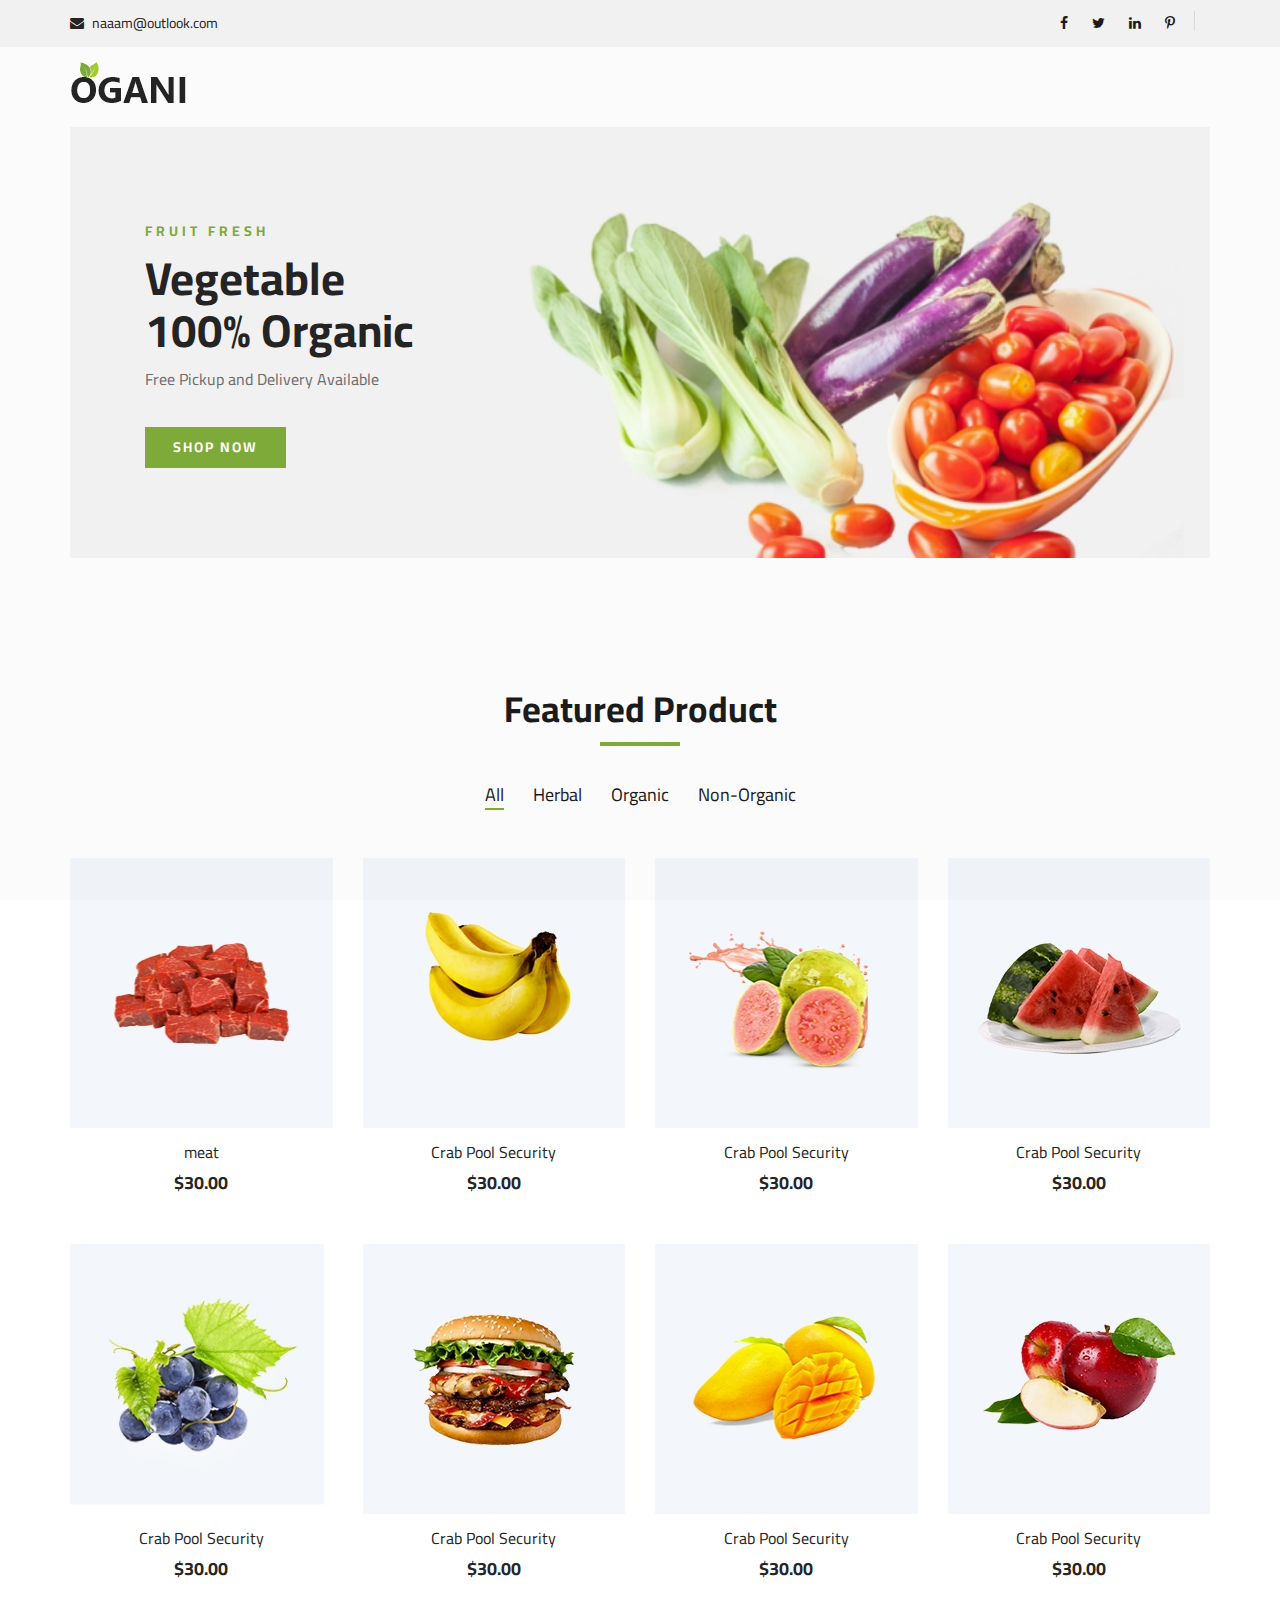
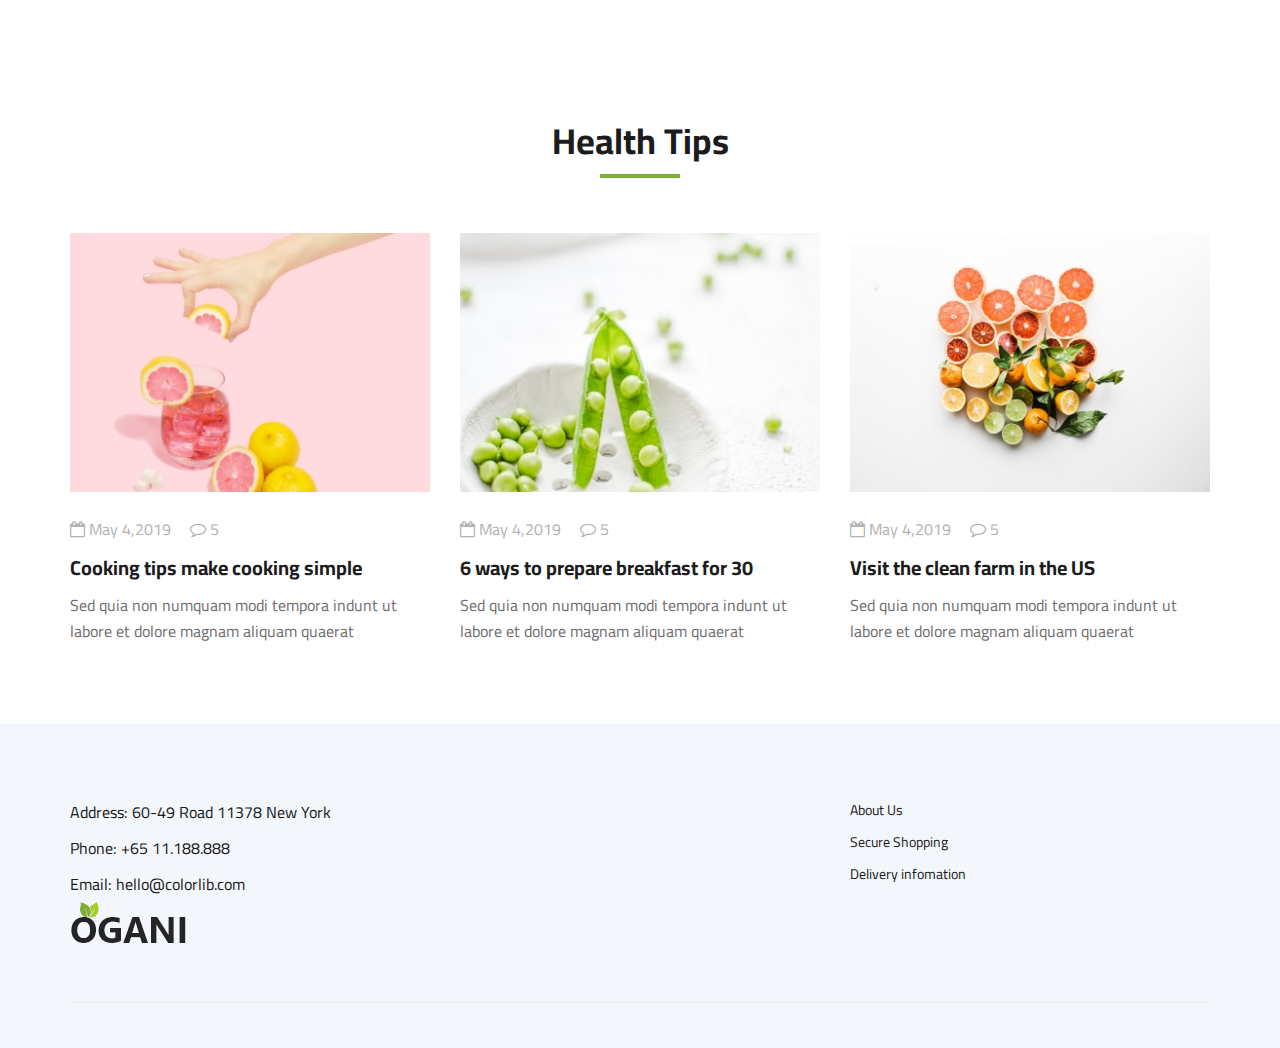
==== index.html @ bd02ea61 "naam1" ====
<!DOCTYPE html>
<html lang="zxx">

<head>
    <meta charset="UTF-8">
    <meta name="description" content="Ogani Template">
    <meta name="keywords" content="Ogani, unica, creative, html">
    <meta name="viewport" content="width=device-width, initial-scale=1.0">
    <meta http-equiv="X-UA-Compatible" content="ie=edge">
    <title>Naam</title>

    <!-- Google Font -->
    <link href="https://fonts.googleapis.com/css2?family=Cairo:wght@200;300;400;600;900&display=swap" rel="stylesheet">

    <!-- Css Styles -->
    <link rel="stylesheet" href="css/bootstrap.min.css" type="text/css">
    <link rel="stylesheet" href="css/font-awesome.min.css" type="text/css">
    <link rel="stylesheet" href="css/elegant-icons.css" type="text/css">
    <link rel="stylesheet" href="css/nice-select.css" type="text/css">
    <link rel="stylesheet" href="css/jquery-ui.min.css" type="text/css">
    <link rel="stylesheet" href="css/owl.carousel.min.css" type="text/css">
    <link rel="stylesheet" href="css/slicknav.min.css" type="text/css">
    <link rel="stylesheet" href="css/style.css" type="text/css">
</head>

<body>
    <!-- Page Preloder -->
    <div id="preloder">
        <div class="loader"></div>
    </div>

    <!-- Humberger Begin -->
    <div class="humberger__menu__overlay"></div>
    <div class="humberger__menu__wrapper">
        <div class="humberger__menu__logo">
            <a href="#"><img src="img/logo.png" alt=""></a>
        </div>
        <div class="humberger__menu__cart">
            <ul>
                <li><a href="#"><i class="fa fa-heart"></i> <span>1</span></a></li>
                <li><a href="#"><i class="fa fa-shopping-bag"></i> <span>3</span></a></li>
            </ul>
            <div class="header__cart__price">item: <span>$150.00</span></div>
        </div>
        <div class="humberger__menu__widget">
            <div class="header__top__right__language">
                <img src="img/language.png" alt="">
                <div>Engssslish</div>
                <span class="arrow_carrot-down"></span>
                <ul>
                    <li><a href="#">Spasnis</a></li>
                    <li><a href="#">Engslish</a></li>
                </ul>
            </div>
            <div class="header__top__right__auth">
                <a href="#"><i class="fa fa-user"></i> Logissn</a>
            </div>
        </div>
        <nav class="humberger__menu__nav mobile-menu">
            <ul>
                <li class="active"><a href="./index.html">Home</a></li>
                <li><a href="./shop-grid.html">Shop</a></li>
                <li><a href="#">Pages</a>
                    <ul class="header__menu__dropdown">
                        <li><a href="./shop-details.html">Shop Details</a></li>
                        <li><a href="./shoping-cart.html">Shoping Cart</a></li>
                        <li><a href="./checkout.html">Check Out</a></li>
                        <li><a href="./blog-details.html">Blog Details</a></li>
                    </ul>
                </li>
                <li><a href="./blog.html">Blog</a></li>
                <li><a href="./contact.html">Contact</a></li>
            </ul>
        </nav>
        <div id="mobile-menu-wrap"></div>
        <div class="header__top__right__social">
            <a href="#"><i class="fa fa-facebook"></i></a>
            <a href="#"><i class="fa fa-twitter"></i></a>
            <a href="#"><i class="fa fa-linkedin"></i></a>
            <a href="#"><i class="fa fa-pinterest-p"></i></a>
        </div>
        <div class="humberger__menu__contact">
            <ul>
                <li><i class="fa fa-envelope"></i> hello@colorlib.com</li>
                <li>Free Shipping for all Order of $99</li>
            </ul>
        </div>
    </div>
    <!-- Humberger End -->

    <!-- Header Section Begin -->
    <header class="header">
        <div class="header__top">
            <div class="container">
                <div class="row">
                    <div class="col-lg-6 col-md-6">
                        <div class="header__top__left">
                            <ul>
                                <li><i class="fa fa-envelope"></i> naaam@outlook.com</li>
                                <!-- <li>Free Shipping for all Order of $99</li> -->
                            </ul>
                        </div>
                    </div>
                    <div class="col-lg-6 col-md-6">
                        <div class="header__top__right">
                            <div class="header__top__right__social">
                                <a href="#"><i class="fa fa-facebook"></i></a>
                                <a href="#"><i class="fa fa-twitter"></i></a>
                                <a href="#"><i class="fa fa-linkedin"></i></a>
                                <a href="#"><i class="fa fa-pinterest-p"></i></a>
                            </div>
                            <!-- <div class="header__top__right__language">
                                <img src="img/language.png" alt="">
                                <div>English</div>
                                <span class="arrow_carrot-down"></span>
                                <ul>
                                    <li><a href="#">Spanis</a></li>
                                    <li><a href="#">English</a></li>
                                </ul>
                            </div> -->
                            <!-- <div class="header__top__right__auth">
                                <a href="#"><i class="fa fa-user"></i> Login</a>
                            </div> -->
                        </div>
                    </div>
                </div>
            </div>
        </div>
        <div class="container">
            <div class="row">
                <div class="col-lg-6 ">
                    <div class="header__logo">
                        <a href="./index.html"><img src="img/logo.png" alt=""></a>
                    </div>
                </div>
                <div class="col-lg-6">
                    <nav class="header__menu">
                        <ul>
                            <!-- <li class="active"><a href="./index.html">Home</a></li> -->
                            <!-- <li><a href="./shop-grid.html">Shop</a></li>
                            <li><a href="#">Pages</a>
                                <ul class="header__menu__dropdown">
                                    <li><a href="./shop-details.html">Shop Details</a></li>
                                    <li><a href="./shoping-cart.html">Shoping Cart</a></li>
                                    <li><a href="./checkout.html">Check Out</a></li>
                                    <li><a href="./blog-details.html">Blog Details</a></li>
                                </ul>
                            </li> -->
                            <!-- <li><a href="./blog.html">Blog</a></li> -->
                            <!-- <li><a href="./contact.html">Contact</a></li> -->
                        </ul>
                    </nav>
                </div>
                <!-- <div class="col-lg-3">
                    <div class="header__cart">
                        <ul>
                            <li><a href="#"><i class="fa fa-heart"></i> <span>1</span></a></li>
                            <li><a href="#"><i class="fa fa-shopping-bag"></i> <span>3</span></a></li>
                        </ul>
                        <div class="header__cart__price">item: <span>$150.00</span></div>
                    </div>
                </div> -->
            </div>
            <div class="humberger__open">
                <i class="fa fa-bars"></i>
            </div>
        </div>
    </header>
    <!-- Header Section End -->

    <!-- Hero Section Begin -->
    <section class="hero">
        <div class="container">
            <div class="row">
                <!-- <div class="col-lg-3">
                    <div class="hero__categories">
                        <div class="hero__categories__all">
                            <i class="fa fa-bars"></i>
                            <span>All departments</span>
                        </div>
                        <ul>
                            <li><a href="#">Fresh Meat</a></li>
                            <li><a href="#">Vegetables</a></li>
                            <li><a href="#">Fruit & Nut Gifts</a></li>
                            <li><a href="#">Fresh Berries</a></li>
                            <li><a href="#">Ocean Foods</a></li>
                            <li><a href="#">Butter & Eggs</a></li>
                            <li><a href="#">Fastfood</a></li>
                            <li><a href="#">Fresh Onion</a></li>
                            <li><a href="#">Papayaya & Crisps</a></li>
                            <li><a href="#">Oatmeal</a></li>
                            <li><a href="#">Fresh Bananas</a></li>
                        </ul>
                    </div>
                </div> -->
                <div class="col-lg-12">
                    <!-- <div class="hero__search">
                        <div class="hero__search__form">
                            <form action="#">
                                <div class="hero__search__categories">
                                    All Categories
                                    <span class="arrow_carrot-down"></span>
                                </div>
                                <input type="text" placeholder="What do yo u need?">
                                <button type="submit" class="site-btn">SEARCH</button>
                            </form>
                        </div>
                        <div class="hero__search__phone">
                            <div class="hero__search__phone__icon">
                                <i class="fa fa-phone"></i>
                            </div>
                            <div class="hero__search__phone__text">
                                <h5>+65 11.188.888</h5>
                                <span>support 24/7 time</span>
                            </div>
                        </div>
                    </div> -->
                    <div class="hero__item set-bg" data-setbg="img/hero/banner.jpg">
                        <div class="hero__text">
                            <span>FRUIT FRESH</span>
                            <h2>Vegetable <br />100% Organic</h2>
                            <p>Free Pickup and Delivery Available</p>
                            <a href="#" class="primary-btn">SHOP NOW</a>
                        </div>
                    </div>
                </div>
            </div>
        </div>
    </section>
    <!-- Hero Section End -->

    <!-- Categories Section Begin -->
    <!-- <section class="categories">
        <div class="container">
            <div class="row">
                <div class="categories__slider owl-carousel">
                    <div class="col-lg-3">
                        <div class="categories__item set-bg" data-setbg="img/categories/cat-1.jpg">
                            <h5><a href="#">Fresh Fruit</a></h5>
                        </div>
                    </div>
                    <div class="col-lg-3">
                        <div class="categories__item set-bg" data-setbg="img/categories/cat-2.jpg">
                            <h5><a href="#">Dried Fruit</a></h5>
                        </div>
                    </div>
                    <div class="col-lg-3">
                        <div class="categories__item set-bg" data-setbg="img/categories/cat-3.jpg">
                            <h5><a href="#">Vegetables</a></h5>
                        </div>
                    </div>
                    <div class="col-lg-3">
                        <div class="categories__item set-bg" data-setbg="img/categories/cat-4.jpg">
                            <h5><a href="#">drink fruits</a></h5>
                        </div>
                    </div>
                    <div class="col-lg-3">
                        <div class="categories__item set-bg" data-setbg="img/categories/cat-5.jpg">
                            <h5><a href="#">drink fruits</a></h5>
                        </div>
                    </div>
                </div>
            </div>
        </div>
    </section> -->
    <!-- Categories Section End -->

    <!-- Featured Section Begin -->
    <section class="featured spad">
        <div class="container">
            <div class="row">
                <div class="col-lg-12">
                    <div class="section-title">
                        <h2>Featured Product</h2>
                    </div>
                    <div class="featured__controls">
                        <ul>
                            <li class="active" data-filter="*">All</li>
                            <li data-filter=".herbal">Herbal</li>
                            <li data-filter=".organic">Organic</li>
                            <li data-filter=".non-organic">Non-Organic</li>
                            <!-- <li data-filter=".fastfood">Fastfood</li> -->
                        </ul>
                    </div>
                </div>
            </div>
            <div class="row featured__filter">
                <div class="col-lg-3 col-md-4 col-sm-6 mix herbal organic">
                    <div class="featured__item">
                        <div class="featured__item__pic set-bg" data-setbg="img/featured/feature-1.jpg">
                            <ul class="featured__item__pic__hover">
                                <li><a href="#"><i class="fa fa-heart"></i></a></li>
                                <li><a href="#"><i class="fa fa-retweet"></i></a></li>
                                <li><a href="#"><i class="fa fa-shopping-cart"></i></a></li>
                            </ul>
                        </div>
                        <div class="featured__item__text">
                            <h6><a href="#">meat</a></h6>
                            <h5>$30.00</h5>
                        </div>
                    </div>
                </div>
                <div class="col-lg-3 col-md-4 col-sm-6 mix non-organic fastfood">
                    <div class="featured__item">
                        <div class="featured__item__pic set-bg" data-setbg="img/featured/feature-2.jpg">
                            <ul class="featured__item__pic__hover">
                                <li><a href="#"><i class="fa fa-heart"></i></a></li>
                                <li><a href="#"><i class="fa fa-retweet"></i></a></li>
                                <li><a href="#"><i class="fa fa-shopping-cart"></i></a></li>
                            </ul>
                        </div>
                        <div class="featured__item__text">
                            <h6><a href="#">Crab Pool Security</a></h6>
                            <h5>$30.00</h5>
                        </div>
                    </div>
                </div>
                <div class="col-lg-3 col-md-4 col-sm-6 mix non-organic organic">
                    <div class="featured__item">
                        <div class="featured__item__pic set-bg" data-setbg="img/featured/feature-3.jpg">
                            <ul class="featured__item__pic__hover">
                                <li><a href="#"><i class="fa fa-heart"></i></a></li>
                                <li><a href="#"><i class="fa fa-retweet"></i></a></li>
                                <li><a href="#"><i class="fa fa-shopping-cart"></i></a></li>
                            </ul>
                        </div>
                        <div class="featured__item__text">
                            <h6><a href="#">Crab Pool Security</a></h6>
                            <h5>$30.00</h5>
                        </div>
                    </div>
                </div>
                <div class="col-lg-3 col-md-4 col-sm-6 mix fastfood herbal">
                    <div class="featured__item">
                        <div class="featured__item__pic set-bg" data-setbg="img/featured/feature-4.jpg">
                            <ul class="featured__item__pic__hover">
                                <li><a href="#"><i class="fa fa-heart"></i></a></li>
                                <li><a href="#"><i class="fa fa-retweet"></i></a></li>
                                <li><a href="#"><i class="fa fa-shopping-cart"></i></a></li>
                            </ul>
                        </div>
                        <div class="featured__item__text">
                            <h6><a href="#">Crab Pool Security</a></h6>
                            <h5>$30.00</h5>
                        </div>
                    </div>
                </div>
                <div class="col-lg-3 col-md-4 col-sm-6 mix organic non-organic">
                    <div class="featured__item">
                        <div class="featured__item__pic set-bg" data-setbg="img/featured/feature-5.jpg">
                            <ul class="featured__item__pic__hover">
                                <li><a href="#"><i class="fa fa-heart"></i></a></li>
                                <li><a href="#"><i class="fa fa-retweet"></i></a></li>
                                <li><a href="#"><i class="fa fa-shopping-cart"></i></a></li>
                            </ul>
                        </div>
                        <div class="featured__item__text">
                            <h6><a href="#">Crab Pool Security</a></h6>
                            <h5>$30.00</h5>
                        </div>
                    </div>
                </div>
                <div class="col-lg-3 col-md-4 col-sm-6 mix herbal fastfood">
                    <div class="featured__item">
                        <div class="featured__item__pic set-bg" data-setbg="img/featured/feature-6.jpg">
                            <ul class="featured__item__pic__hover">
                                <li><a href="#"><i class="fa fa-heart"></i></a></li>
                                <li><a href="#"><i class="fa fa-retweet"></i></a></li>
                                <li><a href="#"><i class="fa fa-shopping-cart"></i></a></li>
                            </ul>
                        </div>
                        <div class="featured__item__text">
                            <h6><a href="#">Crab Pool Security</a></h6>
                            <h5>$30.00</h5>
                        </div>
                    </div>
                </div>
                <div class="col-lg-3 col-md-4 col-sm-6 mix organic non-organic">
                    <div class="featured__item">
                        <div class="featured__item__pic set-bg" data-setbg="img/featured/feature-7.jpg">
                            <ul class="featured__item__pic__hover">
                                <li><a href="#"><i class="fa fa-heart"></i></a></li>
                                <li><a href="#"><i class="fa fa-retweet"></i></a></li>
                                <li><a href="#"><i class="fa fa-shopping-cart"></i></a></li>
                            </ul>
                        </div>
                        <div class="featured__item__text">
                            <h6><a href="#">Crab Pool Security</a></h6>
                            <h5>$30.00</h5>
                        </div>
                    </div>
                </div>
                <div class="col-lg-3 col-md-4 col-sm-6 mix fastfood non-organic">
                    <div class="featured__item">
                        <div class="featured__item__pic set-bg" data-setbg="img/featured/feature-8.jpg">
                            <ul class="featured__item__pic__hover">
                                <li><a href="#"><i class="fa fa-heart"></i></a></li>
                                <li><a href="#"><i class="fa fa-retweet"></i></a></li>
                                <li><a href="#"><i class="fa fa-shopping-cart"></i></a></li>
                            </ul>
                        </div>
                        <div class="featured__item__text">
                            <h6><a href="#">Crab Pool Security</a></h6>
                            <h5>$30.00</h5>
                        </div>
                    </div>
                </div>
            </div>
        </div>
    </section>
    <!-- Featured Section End -->

    <!-- Banner Begin -->
    <!-- <div class="banner">
        <div class="container">
            <div class="row">
                <div class="col-lg-6 col-md-6 col-sm-6">
                    <div class="banner__pic">
                        <img src="img/banner/banner-1.jpg" alt="">
                    </div>
                </div>
                <div class="col-lg-6 col-md-6 col-sm-6">
                    <div class="banner__pic">
                        <img src="img/banner/banner-2.jpg" alt="">
                    </div>
                </div>
            </div>
        </div>
    </div> -->
    <!-- Banner End -->

    <!-- Latest Product Section Begin -->
    <!-- <section class="latest-product spad">
        <div class="container">
            <div class="row">
                <div class="col-lg-4 col-md-6">
                    <div class="latest-product__text">
                        <h4>Latest Products</h4>
                        <div class="latest-product__slider owl-carousel">
                            <div class="latest-prdouct__slider__item">
                                <a href="#" class="latest-product__item">
                                    <div class="latest-product__item__pic">
                                        <img src="img/latest-product/lp-1.jpg" alt="">
                                    </div>
                                    <div class="latest-product__item__text">
                                        <h6>Crab Pool Security</h6>
                                        <span>$30.00</span>
                                    </div>
                                </a>
                                <a href="#" class="latest-product__item">
                                    <div class="latest-product__item__pic">
                                        <img src="img/latest-product/lp-2.jpg" alt="">
                                    </div>
                                    <div class="latest-product__item__text">
                                        <h6>Crab Pool Security</h6>
                                        <span>$30.00</span>
                                    </div>
                                </a>
                                <a href="#" class="latest-product__item">
                                    <div class="latest-product__item__pic">
                                        <img src="img/latest-product/lp-3.jpg" alt="">
                                    </div>
                                    <div class="latest-product__item__text">
                                        <h6>Crab Pool Security</h6>
                                        <span>$30.00</span>
                                    </div>
                                </a>
                            </div>
                            <div class="latest-prdouct__slider__item">
                                <a href="#" class="latest-product__item">
                                    <div class="latest-product__item__pic">
                                        <img src="img/latest-product/lp-1.jpg" alt="">
                                    </div>
                                    <div class="latest-product__item__text">
                                        <h6>Crab Pool Security</h6>
                                        <span>$30.00</span>
                                    </div>
                                </a>
                                <a href="#" class="latest-product__item">
                                    <div class="latest-product__item__pic">
                                        <img src="img/latest-product/lp-2.jpg" alt="">
                                    </div>
                                    <div class="latest-product__item__text">
                                        <h6>Crab Pool Security</h6>
                                        <span>$30.00</span>
                                    </div>
                                </a>
                                <a href="#" class="latest-product__item">
                                    <div class="latest-product__item__pic">
                                        <img src="img/latest-product/lp-3.jpg" alt="">
                                    </div>
                                    <div class="latest-product__item__text">
                                        <h6>Crab Pool Security</h6>
                                        <span>$30.00</span>
                                    </div>
                                </a>
                            </div>
                        </div>
                    </div>
                </div>
                <div class="col-lg-4 col-md-6">
                    <div class="latest-product__text">
                        <h4>Top Rated Products</h4>
                        <div class="latest-product__slider owl-carousel">
                            <div class="latest-prdouct__slider__item">
                                <a href="#" class="latest-product__item">
                                    <div class="latest-product__item__pic">
                                        <img src="img/latest-product/lp-1.jpg" alt="">
                                    </div>
                                    <div class="latest-product__item__text">
                                        <h6>Crab Pool Security</h6>
                                        <span>$30.00</span>
                                    </div>
                                </a>
                                <a href="#" class="latest-product__item">
                                    <div class="latest-product__item__pic">
                                        <img src="img/latest-product/lp-2.jpg" alt="">
                                    </div>
                                    <div class="latest-product__item__text">
                                        <h6>Crab Pool Security</h6>
                                        <span>$30.00</span>
                                    </div>
                                </a>
                                <a href="#" class="latest-product__item">
                                    <div class="latest-product__item__pic">
                                        <img src="img/latest-product/lp-3.jpg" alt="">
                                    </div>
                                    <div class="latest-product__item__text">
                                        <h6>Crab Pool Security</h6>
                                        <span>$30.00</span>
                                    </div>
                                </a>
                            </div>
                            <div class="latest-prdouct__slider__item">
                                <a href="#" class="latest-product__item">
                                    <div class="latest-product__item__pic">
                                        <img src="img/latest-product/lp-1.jpg" alt="">
                                    </div>
                                    <div class="latest-product__item__text">
                                        <h6>Crab Pool Security</h6>
                                        <span>$30.00</span>
                                    </div>
                                </a>
                                <a href="#" class="latest-product__item">
                                    <div class="latest-product__item__pic">
                                        <img src="img/latest-product/lp-2.jpg" alt="">
                                    </div>
                                    <div class="latest-product__item__text">
                                        <h6>Crab Pool Security</h6>
                                        <span>$30.00</span>
                                    </div>
                                </a>
                                <a href="#" class="latest-product__item">
                                    <div class="latest-product__item__pic">
                                        <img src="img/latest-product/lp-3.jpg" alt="">
                                    </div>
                                    <div class="latest-product__item__text">
                                        <h6>Crab Pool Security</h6>
                                        <span>$30.00</span>
                                    </div>
                                </a>
                            </div>
                        </div>
                    </div>
                </div>
                <div class="col-lg-4 col-md-6">
                    <div class="latest-product__text">
                        <h4>Review Products</h4>
                        <div class="latest-product__slider owl-carousel">
                            <div class="latest-prdouct__slider__item">
                                <a href="#" class="latest-product__item">
                                    <div class="latest-product__item__pic">
                                        <img src="img/latest-product/lp-1.jpg" alt="">
                                    </div>
                                    <div class="latest-product__item__text">
                                        <h6>Crab Pool Security</h6>
                                        <span>$30.00</span>
                                    </div>
                                </a>
                                <a href="#" class="latest-product__item">
                                    <div class="latest-product__item__pic">
                                        <img src="img/latest-product/lp-2.jpg" alt="">
                                    </div>
                                    <div class="latest-product__item__text">
                                        <h6>Crab Pool Security</h6>
                                        <span>$30.00</span>
                                    </div>
                                </a>
                                <a href="#" class="latest-product__item">
                                    <div class="latest-product__item__pic">
                                        <img src="img/latest-product/lp-3.jpg" alt="">
                                    </div>
                                    <div class="latest-product__item__text">
                                        <h6>Crab Pool Security</h6>
                                        <span>$30.00</span>
                                    </div>
                                </a>
                            </div>
                            <div class="latest-prdouct__slider__item">
                                <a href="#" class="latest-product__item">
                                    <div class="latest-product__item__pic">
                                        <img src="img/latest-product/lp-1.jpg" alt="">
                                    </div>
                                    <div class="latest-product__item__text">
                                        <h6>Crab Pool Security</h6>
                                        <span>$30.00</span>
                                    </div>
                                </a>
                                <a href="#" class="latest-product__item">
                                    <div class="latest-product__item__pic">
                                        <img src="img/latest-product/lp-2.jpg" alt="">
                                    </div>
                                    <div class="latest-product__item__text">
                                        <h6>Crab Pool Security</h6>
                                        <span>$30.00</span>
                                    </div>
                                </a>
                                <a href="#" class="latest-product__item">
                                    <div class="latest-product__item__pic">
                                        <img src="img/latest-product/lp-3.jpg" alt="">
                                    </div>
                                    <div class="latest-product__item__text">
                                        <h6>Crab Pool Security</h6>
                                        <span>$30.00</span>
                                    </div>
                                </a>
                            </div>
                        </div>
                    </div>
                </div>
            </div>
        </div>
    </section> -->
    <!-- Latest Product Section End -->

    <!-- Blog Section Begin -->
    <section class="from-blog spad">
        <div class="container">
            <div class="row">
                <div class="col-lg-12">
                    <div class="section-title from-blog__title">
                        <h2>Health Tips</h2>
                    </div>
                </div>
            </div>
            <div class="row">
                <div class="col-lg-4 col-md-4 col-sm-6">
                    <div class="blog__item">
                        <div class="blog__item__pic">
                            <img src="img/blog/blog-1.jpg" alt="">
                        </div>
                        <div class="blog__item__text">
                            <ul>
                                <li><i class="fa fa-calendar-o"></i> May 4,2019</li>
                                <li><i class="fa fa-comment-o"></i> 5</li>
                            </ul>
                            <h5><a href="#">Cooking tips make cooking simple</a></h5>
                            <p>Sed quia non numquam modi tempora indunt ut labore et dolore magnam aliquam quaerat </p>
                        </div>
                    </div>
                </div>
                <div class="col-lg-4 col-md-4 col-sm-6">
                    <div class="blog__item">
                        <div class="blog__item__pic">
                            <img src="img/blog/blog-2.jpg" alt="">
                        </div>
                        <div class="blog__item__text">
                            <ul>
                                <li><i class="fa fa-calendar-o"></i> May 4,2019</li>
                                <li><i class="fa fa-comment-o"></i> 5</li>
                            </ul>
                            <h5><a href="#">6 ways to prepare breakfast for 30</a></h5>
                            <p>Sed quia non numquam modi tempora indunt ut labore et dolore magnam aliquam quaerat </p>
                        </div>
                    </div>
                </div>
                <div class="col-lg-4 col-md-4 col-sm-6">
                    <div class="blog__item">
                        <div class="blog__item__pic">
                            <img src="img/blog/blog-3.jpg" alt="">
                        </div>
                        <div class="blog__item__text">
                            <ul>
                                <li><i class="fa fa-calendar-o"></i> May 4,2019</li>
                                <li><i class="fa fa-comment-o"></i> 5</li>
                            </ul>
                            <h5><a href="#">Visit the clean farm in the US</a></h5>
                            <p>Sed quia non numquam modi tempora indunt ut labore et dolore magnam aliquam quaerat </p>
                        </div>
                    </div>
                </div>
            </div>
        </div>
    </section>
    <!-- Blog Section End -->

    <!-- Footer Section Begin -->
    <footer class="footer spad">
        <div class="container">
            <div class="row">
                <div class="col-lg-3 col-md-6 col-sm-6">
                    <div class="footer__about">
                        
                        <ul>
                            <li>Address: 60-49 Road 11378 New York</li>
                            <li>Phone: +65 11.188.888</li>
                            <li>Email: hello@colorlib.com</li>
                        </ul>
                        <div class="footer__about__logo">
                            <a href="./index.html"><img src="img/logo.png" alt=""></a>
                        </div>
                    </div>
                </div>
                <div class="col-lg-4 col-md-6 col-sm-6 offset-lg-5">
                    <div class="footer__widget">
                        <!-- <h6>Useful Links</h6> -->
                        <ul>
                            <li><a href="#">About Us</a></li>
                            <!-- <li><a href="#">About Our Shop</a></li> -->
                            <li><a href="#">Secure Shopping</a></li>
                            <li><a href="#">Delivery infomation</a></li>
                            <!-- <li><a href="#">Privacy Policy</a></li>
                            <li><a href="#">Our Sitemap</a></li> -->
                        </ul>
                        <!-- <ul>
                            <li><a href="#">Who We Are</a></li>
                            <li><a href="#">Our Services</a></li>
                            <li><a href="#">Projects</a></li>
                            <li><a href="#">Contact</a></li>
                            <li><a href="#">Innovation</a></li>
                            <li><a href="#">Testimonials</a></li>
                        </ul> -->
                    </div>
                </div>
                <!-- <div class="col-lg-4 col-md-12">
                    <div class="footer__widget">
                        <h6>Join Our Newsletter Now</h6>
                        <p>Get E-mail updates about our latest shop and special offers.</p>
                        <form action="#">
                            <input type="text" placeholder="Enter your mail">
                            <button type="submit" class="site-btn">Subscribe</button>
                        </form>
                        <div class="footer__widget__social">
                            <a href="#"><i class="fa fa-facebook"></i></a>
                            <a href="#"><i class="fa fa-instagram"></i></a>
                            <a href="#"><i class="fa fa-twitter"></i></a>
                            <a href="#"><i class="fa fa-pinterest"></i></a>
                        </div>
                    </div>
                </div> -->
            </div>
            <div class="row">
                <div class="col-lg-12">
                    <div class="footer__copyright">
                        
                        <div class="footer__copyright__text"><p><!-- Link back to Colorlib can't be removed. Template is licensed under CC BY 3.0. -->
  <!-- Copyright &copy;<script>document.write(new Date().getFullYear());</script> All rights reserved | This template is made with <i class="fa fa-heart" aria-hidden="true"></i> by <a href="https://colorlib.com" target="_blank">Colorlib</a> -->
  <!-- Link back to Colorlib can't be removed. Template is licensed under CC BY 3.0. --></p></div>
                        <!-- <div class="footer__copyright__payment"><img src="img/payment-item.png" alt=""></div> -->
                    </div>
                </div>
            </div>
        </div>
    </footer>
    <!-- Footer Section End -->

    <!-- Js Plugins -->
    <script src="js/jquery-3.3.1.min.js"></script>
    <script src="js/bootstrap.min.js"></script>
    <script src="js/jquery.nice-select.min.js"></script>
    <script src="js/jquery-ui.min.js"></script>
    <script src="js/jquery.slicknav.js"></script>
    <script src="js/mixitup.min.js"></script>
    <script src="js/owl.carousel.min.js"></script>
    <script src="js/main.js"></script>



</body>

</html>
---- css/elegant-icons.css ----
@font-face {
	font-family: 'ElegantIcons';
	src:url('../fonts/ElegantIcons.eot');
	src:url('../fonts/ElegantIcons.eot?#iefix') format('embedded-opentype'),
		url('../fonts/ElegantIcons.woff') format('woff'),
		url('../fonts/ElegantIcons.ttf') format('truetype'),
		url('../fonts/ElegantIcons.svg#ElegantIcons') format('svg');
	font-weight: normal;
	font-style: normal;
}

/* Use the following CSS code if you want to use data attributes for inserting your icons */
[data-icon]:before {
	font-family: 'ElegantIcons';
	content: attr(data-icon);
	speak: none;
	font-weight: normal;
	font-variant: normal;
	text-transform: none;
	line-height: 1;
	-webkit-font-smoothing: antialiased;
	-moz-osx-font-smoothing: grayscale;
}

/* Use the following CSS code if you want to have a class per icon */
/*
Instead of a list of all class selectors,
you can use the generic selector below, but it's slower:
[class*="your-class-prefix"] {
*/
.arrow_up, .arrow_down, .arrow_left, .arrow_right, .arrow_left-up, .arrow_right-up, .arrow_right-down, .arrow_left-down, .arrow-up-down, .arrow_up-down_alt, .arrow_left-right_alt, .arrow_left-right, .arrow_expand_alt2, .arrow_expand_alt, .arrow_condense, .arrow_expand, .arrow_move, .arrow_carrot-up, .arrow_carrot-down, .arrow_carrot-left, .arrow_carrot-right, .arrow_carrot-2up, .arrow_carrot-2down, .arrow_carrot-2left, .arrow_carrot-2right, .arrow_carrot-up_alt2, .arrow_carrot-down_alt2, .arrow_carrot-left_alt2, .arrow_carrot-right_alt2, .arrow_carrot-2up_alt2, .arrow_carrot-2down_alt2, .arrow_carrot-2left_alt2, .arrow_carrot-2right_alt2, .arrow_triangle-up, .arrow_triangle-down, .arrow_triangle-left, .arrow_triangle-right, .arrow_triangle-up_alt2, .arrow_triangle-down_alt2, .arrow_triangle-left_alt2, .arrow_triangle-right_alt2, .arrow_back, .icon_minus-06, .icon_plus, .icon_close, .icon_check, .icon_minus_alt2, .icon_plus_alt2, .icon_close_alt2, .icon_check_alt2, .icon_zoom-out_alt, .icon_zoom-in_alt, .icon_search, .icon_box-empty, .icon_box-selected, .icon_minus-box, .icon_plus-box, .icon_box-checked, .icon_circle-empty, .icon_circle-slelected, .icon_stop_alt2, .icon_stop, .icon_pause_alt2, .icon_pause, .icon_menu, .icon_menu-square_alt2, .icon_menu-circle_alt2, .icon_ul, .icon_ol, .icon_adjust-horiz, .icon_adjust-vert, .icon_document_alt, .icon_documents_alt, .icon_pencil, .icon_pencil-edit_alt, .icon_pencil-edit, .icon_folder-alt, .icon_folder-open_alt, .icon_folder-add_alt, .icon_info_alt, .icon_error-oct_alt, .icon_error-circle_alt, .icon_error-triangle_alt, .icon_question_alt2, .icon_question, .icon_comment_alt, .icon_chat_alt, .icon_vol-mute_alt, .icon_volume-low_alt, .icon_volume-high_alt, .icon_quotations, .icon_quotations_alt2, .icon_clock_alt, .icon_lock_alt, .icon_lock-open_alt, .icon_key_alt, .icon_cloud_alt, .icon_cloud-upload_alt, .icon_cloud-download_alt, .icon_image, .icon_images, .icon_lightbulb_alt, .icon_gift_alt, .icon_house_alt, .icon_genius, .icon_mobile, .icon_tablet, .icon_laptop, .icon_desktop, .icon_camera_alt, .icon_mail_alt, .icon_cone_alt, .icon_ribbon_alt, .icon_bag_alt, .icon_creditcard, .icon_cart_alt, .icon_paperclip, .icon_tag_alt, .icon_tags_alt, .icon_trash_alt, .icon_cursor_alt, .icon_mic_alt, .icon_compass_alt, .icon_pin_alt, .icon_pushpin_alt, .icon_map_alt, .icon_drawer_alt, .icon_toolbox_alt, .icon_book_alt, .icon_calendar, .icon_film, .icon_table, .icon_contacts_alt, .icon_headphones, .icon_lifesaver, .icon_piechart, .icon_refresh, .icon_link_alt, .icon_link, .icon_loading, .icon_blocked, .icon_archive_alt, .icon_heart_alt, .icon_star_alt, .icon_star-half_alt, .icon_star, .icon_star-half, .icon_tools, .icon_tool, .icon_cog, .icon_cogs, .arrow_up_alt, .arrow_down_alt, .arrow_left_alt, .arrow_right_alt, .arrow_left-up_alt, .arrow_right-up_alt, .arrow_right-down_alt, .arrow_left-down_alt, .arrow_condense_alt, .arrow_expand_alt3, .arrow_carrot_up_alt, .arrow_carrot-down_alt, .arrow_carrot-left_alt, .arrow_carrot-right_alt, .arrow_carrot-2up_alt, .arrow_carrot-2dwnn_alt, .arrow_carrot-2left_alt, .arrow_carrot-2right_alt, .arrow_triangle-up_alt, .arrow_triangle-down_alt, .arrow_triangle-left_alt, .arrow_triangle-right_alt, .icon_minus_alt, .icon_plus_alt, .icon_close_alt, .icon_check_alt, .icon_zoom-out, .icon_zoom-in, .icon_stop_alt, .icon_menu-square_alt, .icon_menu-circle_alt, .icon_document, .icon_documents, .icon_pencil_alt, .icon_folder, .icon_folder-open, .icon_folder-add, .icon_folder_upload, .icon_folder_download, .icon_info, .icon_error-circle, .icon_error-oct, .icon_error-triangle, .icon_question_alt, .icon_comment, .icon_chat, .icon_vol-mute, .icon_volume-low, .icon_volume-high, .icon_quotations_alt, .icon_clock, .icon_lock, .icon_lock-open, .icon_key, .icon_cloud, .icon_cloud-upload, .icon_cloud-download, .icon_lightbulb, .icon_gift, .icon_house, .icon_camera, .icon_mail, .icon_cone, .icon_ribbon, .icon_bag, .icon_cart, .icon_tag, .icon_tags, .icon_trash, .icon_cursor, .icon_mic, .icon_compass, .icon_pin, .icon_pushpin, .icon_map, .icon_drawer, .icon_toolbox, .icon_book, .icon_contacts, .icon_archive, .icon_heart, .icon_profile, .icon_group, .icon_grid-2x2, .icon_grid-3x3, .icon_music, .icon_pause_alt, .icon_phone, .icon_upload, .icon_download, .social_facebook, .social_twitter, .social_pinterest, .social_googleplus, .social_tumblr, .social_tumbleupon, .social_wordpress, .social_instagram, .social_dribbble, .social_vimeo, .social_linkedin, .social_rss, .social_deviantart, .social_share, .social_myspace, .social_skype, .social_youtube, .social_picassa, .social_googledrive, .social_flickr, .social_blogger, .social_spotify, .social_delicious, .social_facebook_circle, .social_twitter_circle, .social_pinterest_circle, .social_googleplus_circle, .social_tumblr_circle, .social_stumbleupon_circle, .social_wordpress_circle, .social_instagram_circle, .social_dribbble_circle, .social_vimeo_circle, .social_linkedin_circle, .social_rss_circle, .social_deviantart_circle, .social_share_circle, .social_myspace_circle, .social_skype_circle, .social_youtube_circle, .social_picassa_circle, .social_googledrive_alt2, .social_flickr_circle, .social_blogger_circle, .social_spotify_circle, .social_delicious_circle, .social_facebook_square, .social_twitter_square, .social_pinterest_square, .social_googleplus_square, .social_tumblr_square, .social_stumbleupon_square, .social_wordpress_square, .social_instagram_square, .social_dribbble_square, .social_vimeo_square, .social_linkedin_square, .social_rss_square, .social_deviantart_square, .social_share_square, .social_myspace_square, .social_skype_square, .social_youtube_square, .social_picassa_square, .social_googledrive_square, .social_flickr_square, .social_blogger_square, .social_spotify_square, .social_delicious_square, .icon_printer, .icon_calulator, .icon_building, .icon_floppy, .icon_drive, .icon_search-2, .icon_id, .icon_id-2, .icon_puzzle, .icon_like, .icon_dislike, .icon_mug, .icon_currency, .icon_wallet, .icon_pens, .icon_easel, .icon_flowchart, .icon_datareport, .icon_briefcase, .icon_shield, .icon_percent, .icon_globe, .icon_globe-2, .icon_target, .icon_hourglass, .icon_balance, .icon_rook, .icon_printer-alt, .icon_calculator_alt, .icon_building_alt, .icon_floppy_alt, .icon_drive_alt, .icon_search_alt, .icon_id_alt, .icon_id-2_alt, .icon_puzzle_alt, .icon_like_alt, .icon_dislike_alt, .icon_mug_alt, .icon_currency_alt, .icon_wallet_alt, .icon_pens_alt, .icon_easel_alt, .icon_flowchart_alt, .icon_datareport_alt, .icon_briefcase_alt, .icon_shield_alt, .icon_percent_alt, .icon_globe_alt, .icon_clipboard {
	font-family: 'ElegantIcons';
	speak: none;
	font-style: normal;
	font-weight: normal;
	font-variant: normal;
	text-transform: none;
	line-height: 1;
	-webkit-font-smoothing: antialiased;
}
.arrow_up:before {
	content: "\21";
}
.arrow_down:before {
	content: "\22";
}
.arrow_left:before {
	content: "\23";
}
.arrow_right:before {
	content: "\24";
}
.arrow_left-up:before {
	content: "\25";
}
.arrow_right-up:before {
	content: "\26";
}
.arrow_right-down:before {
	content: "\27";
}
.arrow_left-down:before {
	content: "\28";
}
.arrow-up-down:before {
	content: "\29";
}
.arrow_up-down_alt:before {
	content: "\2a";
}
.arrow_left-right_alt:before {
	content: "\2b";
}
.arrow_left-right:before {
	content: "\2c";
}
.arrow_expand_alt2:before {
	content: "\2d";
}
.arrow_expand_alt:before {
	content: "\2e";
}
.arrow_condense:before {
	content: "\2f";
}
.arrow_expand:before {
	content: "\30";
}
.arrow_move:before {
	content: "\31";
}
.arrow_carrot-up:before {
	content: "\32";
}
.arrow_carrot-down:before {
	content: "\33";
}
.arrow_carrot-left:before {
	content: "\34";
}
.arrow_carrot-right:before {
	content: "\35";
}
.arrow_carrot-2up:before {
	content: "\36";
}
.arrow_carrot-2down:before {
	content: "\37";
}
.arrow_carrot-2left:before {
	content: "\38";
}
.arrow_carrot-2right:before {
	content: "\39";
}
.arrow_carrot-up_alt2:before {
	content: "\3a";
}
.arrow_carrot-down_alt2:before {
	content: "\3b";
}
.arrow_carrot-left_alt2:before {
	content: "\3c";
}
.arrow_carrot-right_alt2:before {
	content: "\3d";
}
.arrow_carrot-2up_alt2:before {
	content: "\3e";
}
.arrow_carrot-2down_alt2:before {
	content: "\3f";
}
.arrow_carrot-2left_alt2:before {
	content: "\40";
}
.arrow_carrot-2right_alt2:before {
	content: "\41";
}
.arrow_triangle-up:before {
	content: "\42";
}
.arrow_triangle-down:before {
	content: "\43";
}
.arrow_triangle-left:before {
	content: "\44";
}
.arrow_triangle-right:before {
	content: "\45";
}
.arrow_triangle-up_alt2:before {
	content: "\46";
}
.arrow_triangle-down_alt2:before {
	content: "\47";
}
.arrow_triangle-left_alt2:before {
	content: "\48";
}
.arrow_triangle-right_alt2:before {
	content: "\49";
}
.arrow_back:before {
	content: "\4a";
}
.icon_minus-06:before {
	content: "\4b";
}
.icon_plus:before {
	content: "\4c";
}
.icon_close:before {
	content: "\4d";
}
.icon_check:before {
	content: "\4e";
}
.icon_minus_alt2:before {
	content: "\4f";
}
.icon_plus_alt2:before {
	content: "\50";
}
.icon_close_alt2:before {
	content: "\51";
}
.icon_check_alt2:before {
	content: "\52";
}
.icon_zoom-out_alt:before {
	content: "\53";
}
.icon_zoom-in_alt:before {
	content: "\54";
}
.icon_search:before {
	content: "\55";
}
.icon_box-empty:before {
	content: "\56";
}
.icon_box-selected:before {
	content: "\57";
}
.icon_minus-box:before {
	content: "\58";
}
.icon_plus-box:before {
	content: "\59";
}
.icon_box-checked:before {
	content: "\5a";
}
.icon_circle-empty:before {
	content: "\5b";
}
.icon_circle-slelected:before {
	content: "\5c";
}
.icon_stop_alt2:before {
	content: "\5d";
}
.icon_stop:before {
	content: "\5e";
}
.icon_pause_alt2:before {
	content: "\5f";
}
.icon_pause:before {
	content: "\60";
}
.icon_menu:before {
	content: "\61";
}
.icon_menu-square_alt2:before {
	content: "\62";
}
.icon_menu-circle_alt2:before {
	content: "\63";
}
.icon_ul:before {
	content: "\64";
}
.icon_ol:before {
	content: "\65";
}
.icon_adjust-horiz:before {
	content: "\66";
}
.icon_adjust-vert:before {
	content: "\67";
}
.icon_document_alt:before {
	content: "\68";
}
.icon_documents_alt:before {
	content: "\69";
}
.icon_pencil:before {
	content: "\6a";
}
.icon_pencil-edit_alt:before {
	content: "\6b";
}
.icon_pencil-edit:before {
	content: "\6c";
}
.icon_folder-alt:before {
	content: "\6d";
}
.icon_folder-open_alt:before {
	content: "\6e";
}
.icon_folder-add_alt:before {
	content: "\6f";
}
.icon_info_alt:before {
	content: "\70";
}
.icon_error-oct_alt:before {
	content: "\71";
}
.icon_error-circle_alt:before {
	content: "\72";
}
.icon_error-triangle_alt:before {
	content: "\73";
}
.icon_question_alt2:before {
	content: "\74";
}
.icon_question:before {
	content: "\75";
}
.icon_comment_alt:before {
	content: "\76";
}
.icon_chat_alt:before {
	content: "\77";
}
.icon_vol-mute_alt:before {
	content: "\78";
}
.icon_volume-low_alt:before {
	content: "\79";
}
.icon_volume-high_alt:before {
	content: "\7a";
}
.icon_quotations:before {
	content: "\7b";
}
.icon_quotations_alt2:before {
	content: "\7c";
}
.icon_clock_alt:before {
	content: "\7d";
}
.icon_lock_alt:before {
	content: "\7e";
}
.icon_lock-open_alt:before {
	content: "\e000";
}
.icon_key_alt:before {
	content: "\e001";
}
.icon_cloud_alt:before {
	content: "\e002";
}
.icon_cloud-upload_alt:before {
	content: "\e003";
}
.icon_cloud-download_alt:before {
	content: "\e004";
}
.icon_image:before {
	content: "\e005";
}
.icon_images:before {
	content: "\e006";
}
.icon_lightbulb_alt:before {
	content: "\e007";
}
.icon_gift_alt:before {
	content: "\e008";
}
.icon_house_alt:before {
	content: "\e009";
}
.icon_genius:before {
	content: "\e00a";
}
.icon_mobile:before {
	content: "\e00b";
}
.icon_tablet:before {
	content: "\e00c";
}
.icon_laptop:before {
	content: "\e00d";
}
.icon_desktop:before {
	content: "\e00e";
}
.icon_camera_alt:before {
	content: "\e00f";
}
.icon_mail_alt:before {
	content: "\e010";
}
.icon_cone_alt:before {
	content: "\e011";
}
.icon_ribbon_alt:before {
	content: "\e012";
}
.icon_bag_alt:before {
	content: "\e013";
}
.icon_creditcard:before {
	content: "\e014";
}
.icon_cart_alt:before {
	content: "\e015";
}
.icon_paperclip:before {
	content: "\e016";
}
.icon_tag_alt:before {
	content: "\e017";
}
.icon_tags_alt:before {
	content: "\e018";
}
.icon_trash_alt:before {
	content: "\e019";
}
.icon_cursor_alt:before {
	content: "\e01a";
}
.icon_mic_alt:before {
	content: "\e01b";
}
.icon_compass_alt:before {
	content: "\e01c";
}
.icon_pin_alt:before {
	content: "\e01d";
}
.icon_pushpin_alt:before {
	content: "\e01e";
}
.icon_map_alt:before {
	content: "\e01f";
}
.icon_drawer_alt:before {
	content: "\e020";
}
.icon_toolbox_alt:before {
	content: "\e021";
}
.icon_book_alt:before {
	content: "\e022";
}
.icon_calendar:before {
	content: "\e023";
}
.icon_film:before {
	content: "\e024";
}
.icon_table:before {
	content: "\e025";
}
.icon_contacts_alt:before {
	content: "\e026";
}
.icon_headphones:before {
	content: "\e027";
}
.icon_lifesaver:before {
	content: "\e028";
}
.icon_piechart:before {
	content: "\e029";
}
.icon_refresh:before {
	content: "\e02a";
}
.icon_link_alt:before {
	content: "\e02b";
}
.icon_link:before {
	content: "\e02c";
}
.icon_loading:before {
	content: "\e02d";
}
.icon_blocked:before {
	content: "\e02e";
}
.icon_archive_alt:before {
	content: "\e02f";
}
.icon_heart_alt:before {
	content: "\e030";
}
.icon_star_alt:before {
	content: "\e031";
}
.icon_star-half_alt:before {
	content: "\e032";
}
.icon_star:before {
	content: "\e033";
}
.icon_star-half:before {
	content: "\e034";
}
.icon_tools:before {
	content: "\e035";
}
.icon_tool:before {
	content: "\e036";
}
.icon_cog:before {
	content: "\e037";
}
.icon_cogs:before {
	content: "\e038";
}
.arrow_up_alt:before {
	content: "\e039";
}
.arrow_down_alt:before {
	content: "\e03a";
}
.arrow_left_alt:before {
	content: "\e03b";
}
.arrow_right_alt:before {
	content: "\e03c";
}
.arrow_left-up_alt:before {
	content: "\e03d";
}
.arrow_right-up_alt:before {
	content: "\e03e";
}
.arrow_right-down_alt:before {
	content: "\e03f";
}
.arrow_left-down_alt:before {
	content: "\e040";
}
.arrow_condense_alt:before {
	content: "\e041";
}
.arrow_expand_alt3:before {
	content: "\e042";
}
.arrow_carrot_up_alt:before {
	content: "\e043";
}
.arrow_carrot-down_alt:before {
	content: "\e044";
}
.arrow_carrot-left_alt:before {
	content: "\e045";
}
.arrow_carrot-right_alt:before {
	content: "\e046";
}
.arrow_carrot-2up_alt:before {
	content: "\e047";
}
.arrow_carrot-2dwnn_alt:before {
	content: "\e048";
}
.arrow_carrot-2left_alt:before {
	content: "\e049";
}
.arrow_carrot-2right_alt:before {
	content: "\e04a";
}
.arrow_triangle-up_alt:before {
	content: "\e04b";
}
.arrow_triangle-down_alt:before {
	content: "\e04c";
}
.arrow_triangle-left_alt:before {
	content: "\e04d";
}
.arrow_triangle-right_alt:before {
	content: "\e04e";
}
.icon_minus_alt:before {
	content: "\e04f";
}
.icon_plus_alt:before {
	content: "\e050";
}
.icon_close_alt:before {
	content: "\e051";
}
.icon_check_alt:before {
	content: "\e052";
}
.icon_zoom-out:before {
	content: "\e053";
}
.icon_zoom-in:before {
	content: "\e054";
}
.icon_stop_alt:before {
	content: "\e055";
}
.icon_menu-square_alt:before {
	content: "\e056";
}
.icon_menu-circle_alt:before {
	content: "\e057";
}
.icon_document:before {
	content: "\e058";
}
.icon_documents:before {
	content: "\e059";
}
.icon_pencil_alt:before {
	content: "\e05a";
}
.icon_folder:before {
	content: "\e05b";
}
.icon_folder-open:before {
	content: "\e05c";
}
.icon_folder-add:before {
	content: "\e05d";
}
.icon_folder_upload:before {
	content: "\e05e";
}
.icon_folder_download:before {
	content: "\e05f";
}
.icon_info:before {
	content: "\e060";
}
.icon_error-circle:before {
	content: "\e061";
}
.icon_error-oct:before {
	content: "\e062";
}
.icon_error-triangle:before {
	content: "\e063";
}
.icon_question_alt:before {
	content: "\e064";
}
.icon_comment:before {
	content: "\e065";
}
.icon_chat:before {
	content: "\e066";
}
.icon_vol-mute:before {
	content: "\e067";
}
.icon_volume-low:before {
	content: "\e068";
}
.icon_volume-high:before {
	content: "\e069";
}
.icon_quotations_alt:before {
	content: "\e06a";
}
.icon_clock:before {
	content: "\e06b";
}
.icon_lock:before {
	content: "\e06c";
}
.icon_lock-open:before {
	content: "\e06d";
}
.icon_key:before {
	content: "\e06e";
}
.icon_cloud:before {
	content: "\e06f";
}
.icon_cloud-upload:before {
	content: "\e070";
}
.icon_cloud-download:before {
	content: "\e071";
}
.icon_lightbulb:before {
	content: "\e072";
}
.icon_gift:before {
	content: "\e073";
}
.icon_house:before {
	content: "\e074";
}
.icon_camera:before {
	content: "\e075";
}
.icon_mail:before {
	content: "\e076";
}
.icon_cone:before {
	content: "\e077";
}
.icon_ribbon:before {
	content: "\e078";
}
.icon_bag:before {
	content: "\e079";
}
.icon_cart:before {
	content: "\e07a";
}
.icon_tag:before {
	content: "\e07b";
}
.icon_tags:before {
	content: "\e07c";
}
.icon_trash:before {
	content: "\e07d";
}
.icon_cursor:before {
	content: "\e07e";
}
.icon_mic:before {
	content: "\e07f";
}
.icon_compass:before {
	content: "\e080";
}
.icon_pin:before {
	content: "\e081";
}
.icon_pushpin:before {
	content: "\e082";
}
.icon_map:before {
	content: "\e083";
}
.icon_drawer:before {
	content: "\e084";
}
.icon_toolbox:before {
	content: "\e085";
}
.icon_book:before {
	content: "\e086";
}
.icon_contacts:before {
	content: "\e087";
}
.icon_archive:before {
	content: "\e088";
}
.icon_heart:before {
	content: "\e089";
}
.icon_profile:before {
	content: "\e08a";
}
.icon_group:before {
	content: "\e08b";
}
.icon_grid-2x2:before {
	content: "\e08c";
}
.icon_grid-3x3:before {
	content: "\e08d";
}
.icon_music:before {
	content: "\e08e";
}
.icon_pause_alt:before {
	content: "\e08f";
}
.icon_phone:before {
	content: "\e090";
}
.icon_upload:before {
	content: "\e091";
}
.icon_download:before {
	content: "\e092";
}
.social_facebook:before {
	content: "\e093";
}
.social_twitter:before {
	content: "\e094";
}
.social_pinterest:before {
	content: "\e095";
}
.social_googleplus:before {
	content: "\e096";
}
.social_tumblr:before {
	content: "\e097";
}
.social_tumbleupon:before {
	content: "\e098";
}
.social_wordpress:before {
	content: "\e099";
}
.social_instagram:before {
	content: "\e09a";
}
.social_dribbble:before {
	content: "\e09b";
}
.social_vimeo:before {
	content: "\e09c";
}
.social_linkedin:before {
	content: "\e09d";
}
.social_rss:before {
	content: "\e09e";
}
.social_deviantart:before {
	content: "\e09f";
}
.social_share:before {
	content: "\e0a0";
}
.social_myspace:before {
	content: "\e0a1";
}
.social_skype:before {
	content: "\e0a2";
}
.social_youtube:before {
	content: "\e0a3";
}
.social_picassa:before {
	content: "\e0a4";
}
.social_googledrive:before {
	content: "\e0a5";
}
.social_flickr:before {
	content: "\e0a6";
}
.social_blogger:before {
	content: "\e0a7";
}
.social_spotify:before {
	content: "\e0a8";
}
.social_delicious:before {
	content: "\e0a9";
}
.social_facebook_circle:before {
	content: "\e0aa";
}
.social_twitter_circle:before {
	content: "\e0ab";
}
.social_pinterest_circle:before {
	content: "\e0ac";
}
.social_googleplus_circle:before {
	content: "\e0ad";
}
.social_tumblr_circle:before {
	content: "\e0ae";
}
.social_stumbleupon_circle:before {
	content: "\e0af";
}
.social_wordpress_circle:before {
	content: "\e0b0";
}
.social_instagram_circle:before {
	content: "\e0b1";
}
.social_dribbble_circle:before {
	content: "\e0b2";
}
.social_vimeo_circle:before {
	content: "\e0b3";
}
.social_linkedin_circle:before {
	content: "\e0b4";
}
.social_rss_circle:before {
	content: "\e0b5";
}
.social_deviantart_circle:before {
	content: "\e0b6";
}
.social_share_circle:before {
	content: "\e0b7";
}
.social_myspace_circle:before {
	content: "\e0b8";
}
.social_skype_circle:before {
	content: "\e0b9";
}
.social_youtube_circle:before {
	content: "\e0ba";
}
.social_picassa_circle:before {
	content: "\e0bb";
}
.social_googledrive_alt2:before {
	content: "\e0bc";
}
.social_flickr_circle:before {
	content: "\e0bd";
}
.social_blogger_circle:before {
	content: "\e0be";
}
.social_spotify_circle:before {
	content: "\e0bf";
}
.social_delicious_circle:before {
	content: "\e0c0";
}
.social_facebook_square:before {
	content: "\e0c1";
}
.social_twitter_square:before {
	content: "\e0c2";
}
.social_pinterest_square:before {
	content: "\e0c3";
}
.social_googleplus_square:before {
	content: "\e0c4";
}
.social_tumblr_square:before {
	content: "\e0c5";
}
.social_stumbleupon_square:before {
	content: "\e0c6";
}
.social_wordpress_square:before {
	content: "\e0c7";
}
.social_instagram_square:before {
	content: "\e0c8";
}
.social_dribbble_square:before {
	content: "\e0c9";
}
.social_vimeo_square:before {
	content: "\e0ca";
}
.social_linkedin_square:before {
	content: "\e0cb";
}
.social_rss_square:before {
	content: "\e0cc";
}
.social_deviantart_square:before {
	content: "\e0cd";
}
.social_share_square:before {
	content: "\e0ce";
}
.social_myspace_square:before {
	content: "\e0cf";
}
.social_skype_square:before {
	content: "\e0d0";
}
.social_youtube_square:before {
	content: "\e0d1";
}
.social_picassa_square:before {
	content: "\e0d2";
}
.social_googledrive_square:before {
	content: "\e0d3";
}
.social_flickr_square:before {
	content: "\e0d4";
}
.social_blogger_square:before {
	content: "\e0d5";
}
.social_spotify_square:before {
	content: "\e0d6";
}
.social_delicious_square:before {
	content: "\e0d7";
}
.icon_printer:before {
	content: "\e103";
}
.icon_calulator:before {
	content: "\e0ee";
}
.icon_building:before {
	content: "\e0ef";
}
.icon_floppy:before {
	content: "\e0e8";
}
.icon_drive:before {
	content: "\e0ea";
}
.icon_search-2:before {
	content: "\e101";
}
.icon_id:before {
	content: "\e107";
}
.icon_id-2:before {
	content: "\e108";
}
.icon_puzzle:before {
	content: "\e102";
}
.icon_like:before {
	content: "\e106";
}
.icon_dislike:before {
	content: "\e0eb";
}
.icon_mug:before {
	content: "\e105";
}
.icon_currency:before {
	content: "\e0ed";
}
.icon_wallet:before {
	content: "\e100";
}
.icon_pens:before {
	content: "\e104";
}
.icon_easel:before {
	content: "\e0e9";
}
.icon_flowchart:before {
	content: "\e109";
}
.icon_datareport:before {
	content: "\e0ec";
}
.icon_briefcase:before {
	content: "\e0fe";
}
.icon_shield:before {
	content: "\e0f6";
}
.icon_percent:before {
	content: "\e0fb";
}
.icon_globe:before {
	content: "\e0e2";
}
.icon_globe-2:before {
	content: "\e0e3";
}
.icon_target:before {
	content: "\e0f5";
}
.icon_hourglass:before {
	content: "\e0e1";
}
.icon_balance:before {
	content: "\e0ff";
}
.icon_rook:before {
	content: "\e0f8";
}
.icon_printer-alt:before {
	content: "\e0fa";
}
.icon_calculator_alt:before {
	content: "\e0e7";
}
.icon_building_alt:before {
	content: "\e0fd";
}
.icon_floppy_alt:before {
	content: "\e0e4";
}
.icon_drive_alt:before {
	content: "\e0e5";
}
.icon_search_alt:before {
	content: "\e0f7";
}
.icon_id_alt:before {
	content: "\e0e0";
}
.icon_id-2_alt:before {
	content: "\e0fc";
}
.icon_puzzle_alt:before {
	content: "\e0f9";
}
.icon_like_alt:before {
	content: "\e0dd";
}
.icon_dislike_alt:before {
	content: "\e0f1";
}
.icon_mug_alt:before {
	content: "\e0dc";
}
.icon_currency_alt:before {
	content: "\e0f3";
}
.icon_wallet_alt:before {
	content: "\e0d8";
}
.icon_pens_alt:before {
	content: "\e0db";
}
.icon_easel_alt:before {
	content: "\e0f0";
}
.icon_flowchart_alt:before {
	content: "\e0df";
}
.icon_datareport_alt:before {
	content: "\e0f2";
}
.icon_briefcase_alt:before {
	content: "\e0f4";
}
.icon_shield_alt:before {
	content: "\e0d9";
}
.icon_percent_alt:before {
	content: "\e0da";
}
.icon_globe_alt:before {
	content: "\e0de";
}
.icon_clipboard:before {
	content: "\e0e6";
}


	.glyph {
		float: left;
		text-align: center;
		padding: .75em;
		margin: .4em 1.5em .75em 0;
		width: 6em;
text-shadow: none;
	}
        .glyph_big {
        font-size: 128px;
        color: #59c5dc;
        float: left;
        margin-right: 20px;
        }

        .glyph div { padding-bottom: 10px;}

	.glyph input {
		font-family: consolas, monospace;
		font-size: 12px;
		width: 100%;
		text-align: center;
		border: 0;
		box-shadow: 0 0 0 1px #ccc;
		padding: .2em;
                -moz-border-radius: 5px;
                -webkit-border-radius: 5px;
	}
	.centered {
		margin-left: auto;
		margin-right: auto;
	}
	.glyph .fs1 {
		font-size: 2em;
	}
---- css/nice-select.css ----
.nice-select {
  -webkit-tap-highlight-color: transparent;
  background-color: #fff;
  border-radius: 5px;
  border: solid 1px #e8e8e8;
  box-sizing: border-box;
  clear: both;
  cursor: pointer;
  display: block;
  float: left;
  font-family: inherit;
  font-size: 14px;
  font-weight: normal;
  height: 42px;
  line-height: 40px;
  outline: none;
  padding-left: 18px;
  padding-right: 30px;
  position: relative;
  text-align: left !important;
  -webkit-transition: all 0.2s ease-in-out;
  transition: all 0.2s ease-in-out;
  -webkit-user-select: none;
     -moz-user-select: none;
      -ms-user-select: none;
          user-select: none;
  white-space: nowrap;
  width: auto; }
  .nice-select:hover {
    border-color: #dbdbdb; }
  .nice-select:active, .nice-select.open, .nice-select:focus {
    border-color: #999; }
  .nice-select:after {
    border-bottom: 2px solid #999;
    border-right: 2px solid #999;
    content: '';
    display: block;
    height: 5px;
    margin-top: -4px;
    pointer-events: none;
    position: absolute;
    right: 12px;
    top: 50%;
    -webkit-transform-origin: 66% 66%;
        -ms-transform-origin: 66% 66%;
            transform-origin: 66% 66%;
    -webkit-transform: rotate(45deg);
        -ms-transform: rotate(45deg);
            transform: rotate(45deg);
    -webkit-transition: all 0.15s ease-in-out;
    transition: all 0.15s ease-in-out;
    width: 5px; }
  .nice-select.open:after {
    -webkit-transform: rotate(-135deg);
        -ms-transform: rotate(-135deg);
            transform: rotate(-135deg); }
  .nice-select.open .list {
    opacity: 1;
    pointer-events: auto;
    -webkit-transform: scale(1) translateY(0);
        -ms-transform: scale(1) translateY(0);
            transform: scale(1) translateY(0); }
  .nice-select.disabled {
    border-color: #ededed;
    color: #999;
    pointer-events: none; }
    .nice-select.disabled:after {
      border-color: #cccccc; }
  .nice-select.wide {
    width: 100%; }
    .nice-select.wide .list {
      left: 0 !important;
      right: 0 !important; }
  .nice-select.right {
    float: right; }
    .nice-select.right .list {
      left: auto;
      right: 0; }
  .nice-select.small {
    font-size: 12px;
    height: 36px;
    line-height: 34px; }
    .nice-select.small:after {
      height: 4px;
      width: 4px; }
    .nice-select.small .option {
      line-height: 34px;
      min-height: 34px; }
  .nice-select .list {
    background-color: #fff;
    border-radius: 5px;
    box-shadow: 0 0 0 1px rgba(68, 68, 68, 0.11);
    box-sizing: border-box;
    margin-top: 4px;
    opacity: 0;
    overflow: hidden;
    padding: 0;
    pointer-events: none;
    position: absolute;
    top: 100%;
    left: 0;
    -webkit-transform-origin: 50% 0;
        -ms-transform-origin: 50% 0;
            transform-origin: 50% 0;
    -webkit-transform: scale(0.75) translateY(-21px);
        -ms-transform: scale(0.75) translateY(-21px);
            transform: scale(0.75) translateY(-21px);
    -webkit-transition: all 0.2s cubic-bezier(0.5, 0, 0, 1.25), opacity 0.15s ease-out;
    transition: all 0.2s cubic-bezier(0.5, 0, 0, 1.25), opacity 0.15s ease-out;
    z-index: 9; }
    .nice-select .list:hover .option:not(:hover) {
      background-color: transparent !important; }
  .nice-select .option {
    cursor: pointer;
    font-weight: 400;
    line-height: 40px;
    list-style: none;
    min-height: 40px;
    outline: none;
    padding-left: 18px;
    padding-right: 29px;
    text-align: left;
    -webkit-transition: all 0.2s;
    transition: all 0.2s; }
    .nice-select .option:hover, .nice-select .option.focus, .nice-select .option.selected.focus {
      background-color: #f6f6f6; }
    .nice-select .option.selected {
      font-weight: bold; }
    .nice-select .option.disabled {
      background-color: transparent;
      color: #999;
      cursor: default; }

.no-csspointerevents .nice-select .list {
  display: none; }

.no-csspointerevents .nice-select.open .list {
  display: block; }
---- css/style.css ----
/******************************************************************
  Template Name: Ogani
  Description:  Ogani eCommerce  HTML Template
  Author: Colorlib
  Author URI: https://colorlib.com
  Version: 1.0
  Created: Colorlib
******************************************************************/

/*------------------------------------------------------------------
[Table of contents]

1.  Template default CSS
	1.1	Variables
	1.2	Mixins
	1.3	Flexbox
	1.4	Reset
2.  Helper Css
3.  Header Section
4.  Hero Section
5.  Service Section
6.  Categories Section
7.  Featured Section
8.  Latest Product Section
9.  Contact
10.  Footer Style
-------------------------------------------------------------------*/

/*----------------------------------------*/
/* Template default CSS
/*----------------------------------------*/

html,
body {
	height: 100%;
	font-family: "Cairo", sans-serif;
	-webkit-font-smoothing: antialiased;
	font-smoothing: antialiased;
}

h1,
h2,
h3,
h4,
h5,
h6 {
	margin: 0;
	color: #111111;
	font-weight: 400;
	font-family: "Cairo", sans-serif;
}

h1 {
	font-size: 70px;
}

h2 {
	font-size: 36px;
}

h3 {
	font-size: 30px;
}

h4 {
	font-size: 24px;
}

h5 {
	font-size: 18px;
}

h6 {
	font-size: 16px;
}

p {
	font-size: 16px;
	font-family: "Cairo", sans-serif;
	color: #6f6f6f;
	font-weight: 400;
	line-height: 26px;
	margin: 0 0 15px 0;
}

img {
	max-width: 100%;
}

input:focus,
select:focus,
button:focus,
textarea:focus {
	outline: none;
}

a:hover,
a:focus {
	text-decoration: none;
	outline: none;
	color: #ffffff;
}

ul,
ol {
	padding: 0;
	margin: 0;
}

/*---------------------
  Helper CSS
-----------------------*/

.section-title {
	margin-bottom: 50px;
	text-align: center;
}

.section-title h2 {
	color: #1c1c1c;
	font-weight: 700;
	position: relative;
}

.section-title h2:after {
	position: absolute;
	left: 0;
	bottom: -15px;
	right: 0;
	height: 4px;
	width: 80px;
	background: #7fad39;
	content: "";
	margin: 0 auto;
}

.set-bg {
	background-repeat: no-repeat;
	background-size: cover;
	background-position: top center;
}

.spad {
	padding-top: 100px;
	padding-bottom: 100px;
}

.text-white h1,
.text-white h2,
.text-white h3,
.text-white h4,
.text-white h5,
.text-white h6,
.text-white p,
.text-white span,
.text-white li,
.text-white a {
	color: #fff;
}

/* buttons */

.primary-btn {
	display: inline-block;
	font-size: 14px;
	padding: 10px 28px 10px;
	color: #ffffff;
	text-transform: uppercase;
	font-weight: 700;
	background: #7fad39;
	letter-spacing: 2px;
}

.site-btn {
	font-size: 14px;
	color: #ffffff;
	font-weight: 800;
	text-transform: uppercase;
	display: inline-block;
	padding: 13px 30px 12px;
	background: #7fad39;
	border: none;
}

/* Preloder */

#preloder {
	position: fixed;
	width: 100%;
	height: 100%;
	top: 0;
	left: 0;
	z-index: 999999;
	background: #000;
}

.loader {
	width: 40px;
	height: 40px;
	position: absolute;
	top: 50%;
	left: 50%;
	margin-top: -13px;
	margin-left: -13px;
	border-radius: 60px;
	animation: loader 0.8s linear infinite;
	-webkit-animation: loader 0.8s linear infinite;
}

@keyframes loader {
	0% {
		-webkit-transform: rotate(0deg);
		transform: rotate(0deg);
		border: 4px solid #f44336;
		border-left-color: transparent;
	}
	50% {
		-webkit-transform: rotate(180deg);
		transform: rotate(180deg);
		border: 4px solid #673ab7;
		border-left-color: transparent;
	}
	100% {
		-webkit-transform: rotate(360deg);
		transform: rotate(360deg);
		border: 4px solid #f44336;
		border-left-color: transparent;
	}
}

@-webkit-keyframes loader {
	0% {
		-webkit-transform: rotate(0deg);
		border: 4px solid #f44336;
		border-left-color: transparent;
	}
	50% {
		-webkit-transform: rotate(180deg);
		border: 4px solid #673ab7;
		border-left-color: transparent;
	}
	100% {
		-webkit-transform: rotate(360deg);
		border: 4px solid #f44336;
		border-left-color: transparent;
	}
}

/*---------------------
  Header
-----------------------*/

.header__top {
	background: #f5f5f5;
}

.header__top__left {
	padding: 10px 0 13px;
}

.header__top__left ul li {
	font-size: 14px;
	color: #1c1c1c;
	display: inline-block;
	margin-right: 45px;
	position: relative;
}

.header__top__left ul li:after {
	position: absolute;
	right: -25px;
	top: 1px;
	height: 20px;
	width: 1px;
	background: #000000;
	opacity: 0.1;
	content: "";
}

.header__top__left ul li:last-child {
	margin-right: 0;
}

.header__top__left ul li:last-child:after {
	display: none;
}

.header__top__left ul li i {
	color: #252525;
	margin-right: 5px;
}

.header__top__right {
	text-align: right;
	padding: 10px 0 13px;
}

.header__top__right__social {
	position: relative;
	display: inline-block;
	margin-right: 35px;
}

.header__top__right__social:after {
	position: absolute;
	right: -20px;
	top: 1px;
	height: 20px;
	width: 1px;
	background: #000000;
	opacity: 0.1;
	content: "";
}

.header__top__right__social a {
	font-size: 14px;
	display: inline-block;
	color: #1c1c1c;
	margin-right: 20px;
}

.header__top__right__social a:last-child {
	margin-right: 0;
}

.header__top__right__language {
	position: relative;
	display: inline-block;
	margin-right: 40px;
	cursor: pointer;
}

.header__top__right__language:hover ul {
	top: 23px;
	opacity: 1;
	visibility: visible;
}

.header__top__right__language:after {
	position: absolute;
	right: -21px;
	top: 1px;
	height: 20px;
	width: 1px;
	background: #000000;
	opacity: 0.1;
	content: "";
}

.header__top__right__language img {
	margin-right: 6px;
}

.header__top__right__language div {
	font-size: 14px;
	color: #1c1c1c;
	display: inline-block;
	margin-right: 4px;
}

.header__top__right__language span {
	font-size: 14px;
	color: #1c1c1c;
	position: relative;
	top: 2px;
}

.header__top__right__language ul {
	background: #222222;
	width: 100px;
	text-align: left;
	padding: 5px 0;
	position: absolute;
	left: 0;
	top: 43px;
	z-index: 9;
	opacity: 0;
	visibility: hidden;
	-webkit-transition: all, 0.3s;
	-moz-transition: all, 0.3s;
	-ms-transition: all, 0.3s;
	-o-transition: all, 0.3s;
	transition: all, 0.3s;
}

.header__top__right__language ul li {
	list-style: none;
}

.header__top__right__language ul li a {
	font-size: 14px;
	color: #ffffff;
	padding: 5px 10px;
}

.header__top__right__auth {
	display: inline-block;
}

.header__top__right__auth a {
	display: block;
	font-size: 14px;
	color: #1c1c1c;
}

.header__top__right__auth a i {
	margin-right: 6px;
}

.header__logo {
	padding: 15px 0;
}

.header__logo a {
	display: inline-block;
}

.header__menu {
	padding: 24px 0;
}

.header__menu ul li {
	list-style: none;
	display: inline-block;
	margin-right: 50px;
	position: relative;
}

.header__menu ul li .header__menu__dropdown {
	position: absolute;
	left: 0;
	top: 50px;
	background: #222222;
	width: 180px;
	z-index: 9;
	padding: 5px 0;
	-webkit-transition: all, 0.3s;
	-moz-transition: all, 0.3s;
	-ms-transition: all, 0.3s;
	-o-transition: all, 0.3s;
	transition: all, 0.3s;
	opacity: 0;
	visibility: hidden;
}

.header__menu ul li .header__menu__dropdown li {
	margin-right: 0;
	display: block;
}

.header__menu ul li .header__menu__dropdown li:hover>a {
	color: #7fad39;
}

.header__menu ul li .header__menu__dropdown li a {
	text-transform: capitalize;
	color: #ffffff;
	font-weight: 400;
	padding: 5px 15px;
}

.header__menu ul li.active a {
	color: #7fad39;
}

.header__menu ul li:hover .header__menu__dropdown {
	top: 30px;
	opacity: 1;
	visibility: visible;
}

.header__menu ul li:hover>a {
	color: #7fad39;
}

.header__menu ul li:last-child {
	margin-right: 0;
}

.header__menu ul li a {
	font-size: 14px;
	color: #252525;
	text-transform: uppercase;
	font-weight: 700;
	letter-spacing: 2px;
	-webkit-transition: all, 0.3s;
	-moz-transition: all, 0.3s;
	-ms-transition: all, 0.3s;
	-o-transition: all, 0.3s;
	transition: all, 0.3s;
	padding: 5px 0;
	display: block;
}

.header__cart {
	text-align: right;
	padding: 24px 0;
}

.header__cart ul {
	display: inline-block;
	margin-right: 25px;
}

.header__cart ul li {
	list-style: none;
	display: inline-block;
	margin-right: 15px;
}

.header__cart ul li:last-child {
	margin-right: 0;
}

.header__cart ul li a {
	position: relative;
}

.header__cart ul li a i {
	font-size: 18px;
	color: #1c1c1c;
}

.header__cart ul li a span {
	height: 13px;
	width: 13px;
	background: #7fad39;
	font-size: 10px;
	color: #ffffff;
	line-height: 13px;
	text-align: center;
	font-weight: 700;
	display: inline-block;
	border-radius: 50%;
	position: absolute;
	top: 0;
	right: -12px;
}

.header__cart .header__cart__price {
	font-size: 14px;
	color: #6f6f6f;
	display: inline-block;
}

.header__cart .header__cart__price span {
	color: #252525;
	font-weight: 700;
}

.humberger__menu__wrapper {
	display: none;
}

.humberger__open {
	display: none;
}

/*---------------------
  Hero
-----------------------*/

.hero {
	padding-bottom: 50px;
}

.hero.hero-normal {
	padding-bottom: 30px;
}

.hero.hero-normal .hero__categories {
	position: relative;
}

.hero.hero-normal .hero__categories ul {
	display: none;
	position: absolute;
	left: 0;
	top: 46px;
	width: 100%;
	z-index: 9;
	background: #ffffff;
}

.hero.hero-normal .hero__search {
	margin-bottom: 0;
}

.hero__categories__all {
	background: #7fad39;
	position: relative;
	padding: 10px 25px 10px 40px;
	cursor: pointer;
}

.hero__categories__all i {
	font-size: 16px;
	color: #ffffff;
	margin-right: 10px;
}

.hero__categories__all span {
	font-size: 18px;
	font-weight: 700;
	color: #ffffff;
}

.hero__categories__all:after {
	position: absolute;
	right: 18px;
	top: 9px;
	content: "3";
	font-family: "ElegantIcons";
	font-size: 18px;
	color: #ffffff;
}

.hero__categories ul {
	border: 1px solid #ebebeb;
	padding-left: 40px;
	padding-top: 10px;
	padding-bottom: 12px;
}

.hero__categories ul li {
	list-style: none;
}

.hero__categories ul li a {
	font-size: 16px;
	color: #1c1c1c;
	line-height: 39px;
	display: block;
}

.hero__search {
	overflow: hidden;
	margin-bottom: 30px;
}

.hero__search__form {
	width: 610px;
	height: 50px;
	border: 1px solid #ebebeb;
	position: relative;
	float: left;
}

.hero__search__form form .hero__search__categories {
	width: 30%;
	float: left;
	font-size: 16px;
	color: #1c1c1c;
	font-weight: 700;
	padding-left: 18px;
	padding-top: 11px;
	position: relative;
}

.hero__search__form form .hero__search__categories:after {
	position: absolute;
	right: 0;
	top: 14px;
	height: 20px;
	width: 1px;
	background: #000000;
	opacity: 0.1;
	content: "";
}

.hero__search__form form .hero__search__categories span {
	position: absolute;
	right: 14px;
	top: 14px;
}

.hero__search__form form input {
	width: 70%;
	border: none;
	height: 48px;
	font-size: 16px;
	color: #b2b2b2;
	padding-left: 20px;
}

.hero__search__form form input::placeholder {
	color: #b2b2b2;
}

.hero__search__form form button {
	position: absolute;
	right: 0;
	top: -1px;
	height: 50px;
}

.hero__search__phone {
	float: right;
}

.hero__search__phone__icon {
	font-size: 18px;
	color: #7fad39;
	height: 50px;
	width: 50px;
	background: #f5f5f5;
	line-height: 50px;
	text-align: center;
	border-radius: 50%;
	float: left;
	margin-right: 20px;
}

.hero__search__phone__text {
	overflow: hidden;
}

.hero__search__phone__text h5 {
	color: #1c1c1c;
	font-weight: 700;
	margin-bottom: 5px;
}

.hero__search__phone__text span {
	font-size: 14px;
	color: #6f6f6f;
}

.hero__item {
	height: 431px;
	display: flex;
	align-items: center;
	padding-left: 75px;
}

.hero__text span {
	font-size: 14px;
	text-transform: uppercase;
	font-weight: 700;
	letter-spacing: 4px;
	color: #7fad39;
}

.hero__text h2 {
	font-size: 46px;
	color: #252525;
	line-height: 52px;
	font-weight: 700;
	margin: 10px 0;
}

.hero__text p {
	margin-bottom: 35px;
}

/*---------------------
  Categories
-----------------------*/

.categories__item {
	height: 270px;
	position: relative;
}

.categories__item h5 {
	position: absolute;
	left: 0;
	width: 100%;
	padding: 0 20px;
	bottom: 20px;
	text-align: center;
}

.categories__item h5 a {
	font-size: 18px;
	color: #1c1c1c;
	font-weight: 700;
	text-transform: uppercase;
	letter-spacing: 2px;
	padding: 12px 0 10px;
	background: #ffffff;
	display: block;
}

.categories__slider .col-lg-3 {
	max-width: 100%;
}

.categories__slider.owl-carousel .owl-nav button {
	font-size: 18px;
	color: #1c1c1c;
	height: 70px;
	width: 30px;
	line-height: 70px;
	text-align: center;
	border: 1px solid #ebebeb;
	position: absolute;
	left: -35px;
	top: 50%;
	-webkit-transform: translateY(-35px);
	background: #ffffff;
}

.categories__slider.owl-carousel .owl-nav button.owl-next {
	left: auto;
	right: -35px;
}

/*---------------------
  Featured
-----------------------*/

.featured {
	padding-top: 80px;
	padding-bottom: 40px;
}

.featured__controls {
	text-align: center;
	margin-bottom: 50px;
}

.featured__controls ul li {
	list-style: none;
	font-size: 18px;
	color: #1c1c1c;
	display: inline-block;
	margin-right: 25px;
	position: relative;
	cursor: pointer;
}

.featured__controls ul li.active:after {
	opacity: 1;
}

.featured__controls ul li:after {
	position: absolute;
	left: 0;
	bottom: -2px;
	width: 100%;
	height: 2px;
	background: #7fad39;
	content: "";
	opacity: 0;
}

.featured__controls ul li:last-child {
	margin-right: 0;
}

.featured__item {
	margin-bottom: 50px;
}

.featured__item:hover .featured__item__pic .featured__item__pic__hover {
	bottom: 20px;
}

.featured__item__pic {
	height: 270px;
	position: relative;
	overflow: hidden;
	background-position: center center;
}

.featured__item__pic__hover {
	position: absolute;
	left: 0;
	bottom: -50px;
	width: 100%;
	text-align: center;
	-webkit-transition: all, 0.5s;
	-moz-transition: all, 0.5s;
	-ms-transition: all, 0.5s;
	-o-transition: all, 0.5s;
	transition: all, 0.5s;
}

.featured__item__pic__hover li {
	list-style: none;
	display: inline-block;
	margin-right: 6px;
}

.featured__item__pic__hover li:last-child {
	margin-right: 0;
}

.featured__item__pic__hover li:hover a {
	background: #7fad39;
	border-color: #7fad39;
}

.featured__item__pic__hover li:hover a i {
	color: #ffffff;
	transform: rotate(360deg);
}

.featured__item__pic__hover li a {
	font-size: 16px;
	color: #1c1c1c;
	height: 40px;
	width: 40px;
	line-height: 40px;
	text-align: center;
	border: 1px solid #ebebeb;
	background: #ffffff;
	display: block;
	border-radius: 50%;
	-webkit-transition: all, 0.5s;
	-moz-transition: all, 0.5s;
	-ms-transition: all, 0.5s;
	-o-transition: all, 0.5s;
	transition: all, 0.5s;
}

.featured__item__pic__hover li a i {
	position: relative;
	transform: rotate(0);
	-webkit-transition: all, 0.3s;
	-moz-transition: all, 0.3s;
	-ms-transition: all, 0.3s;
	-o-transition: all, 0.3s;
	transition: all, 0.3s;
}

.featured__item__text {
	text-align: center;
	padding-top: 15px;
}

.featured__item__text h6 {
	margin-bottom: 10px;
}

.featured__item__text h6 a {
	color: #252525;
}

.featured__item__text h5 {
	color: #252525;
	font-weight: 700;
}

/*---------------------
  Latest Product
-----------------------*/

.latest-product {
	padding-top: 80px;
	padding-bottom: 0;
}

.latest-product__text h4 {
	font-weight: 700;
	color: #1c1c1c;
	margin-bottom: 45px;
}

.latest-product__slider.owl-carousel .owl-nav {
	position: absolute;
	right: 20px;
	top: -75px;
}

.latest-product__slider.owl-carousel .owl-nav button {
	height: 30px;
	width: 30px;
	background: #F3F6FA;
	border: 1px solid #e6e6e6;
	font-size: 14px;
	color: #636363;
	margin-right: 10px;
	line-height: 30px;
	text-align: center;
}

.latest-product__slider.owl-carousel .owl-nav button span {
	font-weight: 700;
}

.latest-product__slider.owl-carousel .owl-nav button:last-child {
	margin-right: 0;
}

.latest-product__item {
	margin-bottom: 20px;
	overflow: hidden;
	display: block;
}

.latest-product__item__pic {
	float: left;
	margin-right: 26px;
}

.latest-product__item__pic img {
	height: 110px;
	width: 110px;
}

.latest-product__item__text {
	overflow: hidden;
	padding-top: 10px;
}

.latest-product__item__text h6 {
	color: #252525;
	margin-bottom: 8px;
}

.latest-product__item__text span {
	font-size: 18px;
	display: block;
	color: #252525;
	font-weight: 700;
}

/*---------------------
  Form BLog
-----------------------*/

.from-blog {
	padding-top: 50px;
	padding-bottom: 50px;
}

.from-blog .blog__item {
	margin-bottom: 30px;
}

.from-blog__title {
	margin-bottom: 70px;
}

/*---------------------
  Breadcrumb
-----------------------*/

.breadcrumb-section {
	display: flex;
	align-items: center;
	padding: 45px 0 40px;
}

.breadcrumb__text h2 {
	font-size: 46px;
	color: #ffffff;
	font-weight: 700;
}

.breadcrumb__option a {
	display: inline-block;
	font-size: 16px;
	color: #ffffff;
	font-weight: 700;
	margin-right: 20px;
	position: relative;
}

.breadcrumb__option a:after {
	position: absolute;
	right: -12px;
	top: 13px;
	height: 1px;
	width: 10px;
	background: #ffffff;
	content: "";
}

.breadcrumb__option span {
	display: inline-block;
	font-size: 16px;
	color: #ffffff;
}

/*---------------------
  Sidebar
-----------------------*/

.sidebar__item {
	margin-bottom: 35px;
}

.sidebar__item.sidebar__item__color--option {
	overflow: hidden;
}

.sidebar__item h4 {
	color: #1c1c1c;
	font-weight: 700;
	margin-bottom: 25px;
}

.sidebar__item ul li {
	list-style: none;
}

.sidebar__item ul li a {
	font-size: 16px;
	color: #1c1c1c;
	line-height: 39px;
	display: block;
}

.sidebar__item .latest-product__text {
	position: relative;
}

.sidebar__item .latest-product__text h4 {
	margin-bottom: 45px;
}

.sidebar__item .latest-product__text .owl-carousel .owl-nav {
	right: 0;
}

.price-range-wrap .range-slider {
	margin-top: 20px;
}

.price-range-wrap .range-slider .price-input {
	position: relative;
}

.price-range-wrap .range-slider .price-input:after {
	position: absolute;
	left: 38px;
	top: 13px;
	height: 1px;
	width: 5px;
	background: #dd2222;
	content: "";
}

.price-range-wrap .range-slider .price-input input {
	font-size: 16px;
	color: #dd2222;
	font-weight: 700;
	max-width: 20%;
	border: none;
	display: inline-block;
}

.price-range-wrap .price-range {
	border-radius: 0;
}

.price-range-wrap .price-range.ui-widget-content {
	border: none;
	background: #ebebeb;
	height: 5px;
}

.price-range-wrap .price-range.ui-widget-content .ui-slider-handle {
	height: 13px;
	width: 13px;
	border-radius: 50%;
	background: #ffffff;
	border: none;
	-webkit-box-shadow: 0px 1px 10px rgba(0, 0, 0, 0.2);
	box-shadow: 0px 1px 10px rgba(0, 0, 0, 0.2);
	outline: none;
	cursor: pointer;
}

.price-range-wrap .price-range .ui-slider-range {
	background: #dd2222;
	border-radius: 0;
}

.price-range-wrap .price-range .ui-slider-range.ui-corner-all.ui-widget-header:last-child {
	background: #dd2222;
}

.sidebar__item__color {
	float: left;
	width: 40%;
}

.sidebar__item__color.sidebar__item__color--white label:after {
	border: 2px solid #333333;
	background: transparent;
}

.sidebar__item__color.sidebar__item__color--gray label:after {
	background: #E9A625;
}

.sidebar__item__color.sidebar__item__color--red label:after {
	background: #D62D2D;
}

.sidebar__item__color.sidebar__item__color--black label:after {
	background: #252525;
}

.sidebar__item__color.sidebar__item__color--blue label:after {
	background: #249BC8;
}

.sidebar__item__color.sidebar__item__color--green label:after {
	background: #3CC032;
}

.sidebar__item__color label {
	font-size: 16px;
	color: #333333;
	position: relative;
	padding-left: 32px;
	cursor: pointer;
}

.sidebar__item__color label input {
	position: absolute;
	visibility: hidden;
}

.sidebar__item__color label:after {
	position: absolute;
	left: 0;
	top: 5px;
	height: 14px;
	width: 14px;
	background: #222;
	content: "";
	border-radius: 50%;
}

.sidebar__item__size {
	display: inline-block;
	margin-right: 16px;
	margin-bottom: 10px;
}

.sidebar__item__size label {
	font-size: 12px;
	color: #6f6f6f;
	display: inline-block;
	padding: 8px 25px 6px;
	background: #f5f5f5;
	cursor: pointer;
	margin-bottom: 0;
}

.sidebar__item__size label input {
	position: absolute;
	visibility: hidden;
}

/*---------------------
  Shop Grid
-----------------------*/

.product {
	padding-top: 80px;
	padding-bottom: 80px;
}

.product__discount {
	padding-bottom: 50px;
}

.product__discount__title {
	text-align: left;
	margin-bottom: 65px;
}

.product__discount__title h2 {
	display: inline-block;
}

.product__discount__title h2:after {
	margin: 0;
	width: 100%;
}

.product__discount__item:hover .product__discount__item__pic .product__item__pic__hover {
	bottom: 20px;
}

.product__discount__item__pic {
	height: 270px;
	position: relative;
	overflow: hidden;
}

.product__discount__item__pic .product__discount__percent {
	height: 45px;
	width: 45px;
	background: #dd2222;
	border-radius: 50%;
	font-size: 14px;
	color: #ffffff;
	line-height: 45px;
	text-align: center;
	position: absolute;
	left: 15px;
	top: 15px;
}

.product__item__pic__hover {
	position: absolute;
	left: 0;
	bottom: -50px;
	width: 100%;
	text-align: center;
	-webkit-transition: all, 0.5s;
	-moz-transition: all, 0.5s;
	-ms-transition: all, 0.5s;
	-o-transition: all, 0.5s;
	transition: all, 0.5s;
}

.product__item__pic__hover li {
	list-style: none;
	display: inline-block;
	margin-right: 6px;
}

.product__item__pic__hover li:last-child {
	margin-right: 0;
}

.product__item__pic__hover li:hover a {
	background: #7fad39;
	border-color: #7fad39;
}

.product__item__pic__hover li:hover a i {
	color: #ffffff;
	transform: rotate(360deg);
}

.product__item__pic__hover li a {
	font-size: 16px;
	color: #1c1c1c;
	height: 40px;
	width: 40px;
	line-height: 40px;
	text-align: center;
	border: 1px solid #ebebeb;
	background: #ffffff;
	display: block;
	border-radius: 50%;
	-webkit-transition: all, 0.5s;
	-moz-transition: all, 0.5s;
	-ms-transition: all, 0.5s;
	-o-transition: all, 0.5s;
	transition: all, 0.5s;
}

.product__item__pic__hover li a i {
	position: relative;
	transform: rotate(0);
	-webkit-transition: all, 0.3s;
	-moz-transition: all, 0.3s;
	-ms-transition: all, 0.3s;
	-o-transition: all, 0.3s;
	transition: all, 0.3s;
}

.product__discount__item__text {
	text-align: center;
	padding-top: 20px;
}

.product__discount__item__text span {
	font-size: 14px;
	color: #b2b2b2;
	display: block;
	margin-bottom: 4px;
}

.product__discount__item__text h5 {
	margin-bottom: 6px;
}

.product__discount__item__text h5 a {
	color: #1c1c1c;
}

.product__discount__item__text .product__item__price {
	font-size: 18px;
	color: #1c1c1c;
	font-weight: 700;
}

.product__discount__item__text .product__item__price span {
	display: inline-block;
	font-weight: 400;
	text-decoration: line-through;
	margin-left: 10px;
}

.product__discount__slider .col-lg-4 {
	max-width: 100%;
}

.product__discount__slider.owl-carousel .owl-dots {
	text-align: center;
	margin-top: 30px;
}

.product__discount__slider.owl-carousel .owl-dots button {
	height: 12px;
	width: 12px;
	border: 1px solid #b2b2b2;
	border-radius: 50%;
	margin-right: 12px;
}

.product__discount__slider.owl-carousel .owl-dots button.active {
	background: #707070;
	border-color: #6f6f6f;
}

.product__discount__slider.owl-carousel .owl-dots button:last-child {
	margin-right: 0;
}

.filter__item {
	padding-top: 45px;
	border-top: 1px solid #ebebeb;
	padding-bottom: 20px;
}

.filter__sort {
	margin-bottom: 15px;
}

.filter__sort span {
	font-size: 16px;
	color: #6f6f6f;
	display: inline-block;
}

.filter__sort .nice-select {
	background-color: #fff;
	border-radius: 0;
	border: none;
	display: inline-block;
	float: none;
	height: 0;
	line-height: 0;
	padding-left: 18px;
	padding-right: 30px;
	font-size: 16px;
	color: #1c1c1c;
	font-weight: 700;
	cursor: pointer;
}

.filter__sort .nice-select span {
	color: #1c1c1c;
}

.filter__sort .nice-select:after {
	border-bottom: 1.5px solid #1c1c1c;
	border-right: 1.5px solid #1c1c1c;
	height: 8px;
	margin-top: 0;
	right: 16px;
	width: 8px;
	top: -5px;
}

.filter__sort .nice-select.open .list {
	opacity: 1;
	pointer-events: auto;
	-webkit-transform: scale(1) translateY(0);
	-ms-transform: scale(1) translateY(0);
	transform: scale(1) translateY(0);
}

.filter__sort .nice-select .list {
	border-radius: 0;
	margin-top: 0;
	top: 15px;
}

.filter__sort .nice-select .option {
	line-height: 30px;
	min-height: 30px;
}

.filter__found {
	text-align: center;
	margin-bottom: 15px;
}

.filter__found h6 {
	font-size: 16px;
	color: #b2b2b2;
}

.filter__found h6 span {
	color: #1c1c1c;
	font-weight: 700;
	margin-right: 5px;
}

.filter__option {
	text-align: right;
	margin-bottom: 15px;
}

.filter__option span {
	font-size: 24px;
	color: #b2b2b2;
	margin-right: 10px;
	cursor: pointer;
	-webkit-transition: all, 0.3s;
	-moz-transition: all, 0.3s;
	-ms-transition: all, 0.3s;
	-o-transition: all, 0.3s;
	transition: all, 0.3s;
}

.filter__option span:last-child {
	margin: 0;
}

.filter__option span:hover {
	color: #7fad39;
}

.product__item {
	margin-bottom: 50px;
}

.product__item:hover .product__item__pic .product__item__pic__hover {
	bottom: 20px;
}

.product__item__pic {
	height: 270px;
	position: relative;
	overflow: hidden;
}

.product__item__pic__hover {
	position: absolute;
	left: 0;
	bottom: -50px;
	width: 100%;
	text-align: center;
	-webkit-transition: all, 0.5s;
	-moz-transition: all, 0.5s;
	-ms-transition: all, 0.5s;
	-o-transition: all, 0.5s;
	transition: all, 0.5s;
}

.product__item__pic__hover li {
	list-style: none;
	display: inline-block;
	margin-right: 6px;
}

.product__item__pic__hover li:last-child {
	margin-right: 0;
}

.product__item__pic__hover li:hover a {
	background: #7fad39;
	border-color: #7fad39;
}

.product__item__pic__hover li:hover a i {
	color: #ffffff;
	transform: rotate(360deg);
}

.product__item__pic__hover li a {
	font-size: 16px;
	color: #1c1c1c;
	height: 40px;
	width: 40px;
	line-height: 40px;
	text-align: center;
	border: 1px solid #ebebeb;
	background: #ffffff;
	display: block;
	border-radius: 50%;
	-webkit-transition: all, 0.5s;
	-moz-transition: all, 0.5s;
	-ms-transition: all, 0.5s;
	-o-transition: all, 0.5s;
	transition: all, 0.5s;
}

.product__item__pic__hover li a i {
	position: relative;
	transform: rotate(0);
	-webkit-transition: all, 0.3s;
	-moz-transition: all, 0.3s;
	-ms-transition: all, 0.3s;
	-o-transition: all, 0.3s;
	transition: all, 0.3s;
}

.product__item__text {
	text-align: center;
	padding-top: 15px;
}

.product__item__text h6 {
	margin-bottom: 10px;
}

.product__item__text h6 a {
	color: #252525;
}

.product__item__text h5 {
	color: #252525;
	font-weight: 700;
}

.product__pagination,
.blog__pagination {
	padding-top: 10px;
}

.product__pagination a,
.blog__pagination a {
	display: inline-block;
	width: 30px;
	height: 30px;
	border: 1px solid #b2b2b2;
	font-size: 14px;
	color: #b2b2b2;
	font-weight: 700;
	line-height: 28px;
	text-align: center;
	margin-right: 16px;
	-webkit-transition: all, 0.3s;
	-moz-transition: all, 0.3s;
	-ms-transition: all, 0.3s;
	-o-transition: all, 0.3s;
	transition: all, 0.3s;
}

.product__pagination a:hover,
.blog__pagination a:hover {
	background: #7fad39;
	border-color: #7fad39;
	color: #ffffff;
}

.product__pagination a:last-child,
.blog__pagination a:last-child {
	margin-right: 0;
}

/*---------------------
  Shop Details
-----------------------*/

.product-details {
	padding-top: 80px;
}

.product__details__pic__item {
	margin-bottom: 20px;
}

.product__details__pic__item img {
	min-width: 100%;
}

.product__details__pic__slider img {
	cursor: pointer;
}

.product__details__pic__slider.owl-carousel .owl-item img {
	width: auto;
}

.product__details__text h3 {
	color: #252525;
	font-weight: 700;
	margin-bottom: 16px;
}

.product__details__text .product__details__rating {
	font-size: 14px;
	margin-bottom: 12px;
}

.product__details__text .product__details__rating i {
	margin-right: -2px;
	color: #EDBB0E;
}

.product__details__text .product__details__rating span {
	color: #dd2222;
	margin-left: 4px;
}

.product__details__text .product__details__price {
	font-size: 30px;
	color: #dd2222;
	font-weight: 600;
	margin-bottom: 15px;
}

.product__details__text p {
	margin-bottom: 45px;
}

.product__details__text .primary-btn {
	padding: 16px 28px 14px;
	margin-right: 6px;
	margin-bottom: 5px;
}

.product__details__text .heart-icon {
	display: inline-block;
	font-size: 16px;
	color: #6f6f6f;
	padding: 13px 16px 13px;
	background: #f5f5f5;
}

.product__details__text ul {
	border-top: 1px solid #ebebeb;
	padding-top: 40px;
	margin-top: 50px;
}

.product__details__text ul li {
	font-size: 16px;
	color: #1c1c1c;
	list-style: none;
	line-height: 36px;
}

.product__details__text ul li b {
	font-weight: 700;
	width: 170px;
	display: inline-block;
}

.product__details__text ul li span samp {
	color: #dd2222;
}

.product__details__text ul li .share {
	display: inline-block;
}

.product__details__text ul li .share a {
	display: inline-block;
	font-size: 15px;
	color: #1c1c1c;
	margin-right: 25px;
}

.product__details__text ul li .share a:last-child {
	margin-right: 0;
}

.product__details__quantity {
	display: inline-block;
	margin-right: 6px;
}

.pro-qty {
	width: 140px;
	height: 50px;
	display: inline-block;
	position: relative;
	text-align: center;
	background: #f5f5f5;
	margin-bottom: 5px;
}

.pro-qty input {
	height: 100%;
	width: 100%;
	font-size: 16px;
	color: #6f6f6f;
	width: 50px;
	border: none;
	background: #f5f5f5;
	text-align: center;
}

.pro-qty .qtybtn {
	width: 35px;
	font-size: 16px;
	color: #6f6f6f;
	cursor: pointer;
	display: inline-block;
}

.product__details__tab {
	padding-top: 85px;
}

.product__details__tab .nav-tabs {
	border-bottom: none;
	justify-content: center;
	position: relative;
}

.product__details__tab .nav-tabs:before {
	position: absolute;
	left: 0;
	top: 12px;
	height: 1px;
	width: 370px;
	background: #ebebeb;
	content: "";
}

.product__details__tab .nav-tabs:after {
	position: absolute;
	right: 0;
	top: 12px;
	height: 1px;
	width: 370px;
	background: #ebebeb;
	content: "";
}

.product__details__tab .nav-tabs li {
	margin-bottom: 0;
	margin-right: 65px;
}

.product__details__tab .nav-tabs li:last-child {
	margin-right: 0;
}

.product__details__tab .nav-tabs li a {
	font-size: 16px;
	color: #999999;
	font-weight: 700;
	border: none;
	border-top-left-radius: 0;
	border-top-right-radius: 0;
	padding: 0;
}

.product__details__tab .product__details__tab__desc {
	padding-top: 44px;
}

.product__details__tab .product__details__tab__desc h6 {
	font-weight: 700;
	color: #333333;
	margin-bottom: 26px;
}

.product__details__tab .product__details__tab__desc p {
	color: #666666;
}

/*---------------------
  Shop Details
-----------------------*/

.related-product {
	padding-bottom: 30px;
}

.related__product__title {
	margin-bottom: 70px;
}

/*---------------------
  Shop Cart
-----------------------*/

.shoping-cart {
	padding-top: 80px;
	padding-bottom: 80px;
}

.shoping__cart__table {
	margin-bottom: 30px;
}

.shoping__cart__table table {
	width: 100%;
	text-align: center;
}

.shoping__cart__table table thead tr {
	border-bottom: 1px solid #ebebeb;
}

.shoping__cart__table table thead th {
	font-size: 20px;
	font-weight: 700;
	color: #1c1c1c;
	padding-bottom: 20px;
}

.shoping__cart__table table thead th.shoping__product {
	text-align: left;
}

.shoping__cart__table table tbody tr td {
	padding-top: 30px;
	padding-bottom: 30px;
	border-bottom: 1px solid #ebebeb;
}

.shoping__cart__table table tbody tr td.shoping__cart__item {
	width: 630px;
	text-align: left;
}

.shoping__cart__table table tbody tr td.shoping__cart__item img {
	display: inline-block;
	margin-right: 25px;
}

.shoping__cart__table table tbody tr td.shoping__cart__item h5 {
	color: #1c1c1c;
	display: inline-block;
}

.shoping__cart__table table tbody tr td.shoping__cart__price {
	font-size: 18px;
	color: #1c1c1c;
	font-weight: 700;
	width: 100px;
}

.shoping__cart__table table tbody tr td.shoping__cart__total {
	font-size: 18px;
	color: #1c1c1c;
	font-weight: 700;
	width: 110px;
}

.shoping__cart__table table tbody tr td.shoping__cart__item__close {
	text-align: right;
}

.shoping__cart__table table tbody tr td.shoping__cart__item__close span {
	font-size: 24px;
	color: #b2b2b2;
	cursor: pointer;
}

.shoping__cart__table table tbody tr td.shoping__cart__quantity {
	width: 225px;
}

.shoping__cart__table table tbody tr td.shoping__cart__quantity .pro-qty {
	width: 120px;
	height: 40px;
}

.shoping__cart__table table tbody tr td.shoping__cart__quantity .pro-qty input {
	color: #1c1c1c;
}

.shoping__cart__table table tbody tr td.shoping__cart__quantity .pro-qty input::placeholder {
	color: #1c1c1c;
}

.shoping__cart__table table tbody tr td.shoping__cart__quantity .pro-qty .qtybtn {
	width: 15px;
}

.primary-btn.cart-btn {
	color: #6f6f6f;
	padding: 14px 30px 12px;
	background: #f5f5f5;
}

.primary-btn.cart-btn span {
	font-size: 14px;
}

.primary-btn.cart-btn.cart-btn-right {
	float: right;
}

.shoping__discount {
	margin-top: 45px;
}

.shoping__discount h5 {
	font-size: 20px;
	color: #1c1c1c;
	font-weight: 700;
	margin-bottom: 25px;
}

.shoping__discount form input {
	width: 255px;
	height: 46px;
	border: 1px solid #cccccc;
	font-size: 16px;
	color: #b2b2b2;
	text-align: center;
	display: inline-block;
	margin-right: 15px;
}

.shoping__discount form input::placeholder {
	color: #b2b2b2;
}

.shoping__discount form button {
	padding: 15px 30px 11px;
	font-size: 12px;
	letter-spacing: 4px;
	background: #6f6f6f;
}

.shoping__checkout {
	background: #f5f5f5;
	padding: 30px;
	padding-top: 20px;
	margin-top: 50px;
}

.shoping__checkout h5 {
	color: #1c1c1c;
	font-weight: 700;
	font-size: 20px;
	margin-bottom: 28px;
}

.shoping__checkout ul {
	margin-bottom: 28px;
}

.shoping__checkout ul li {
	font-size: 16px;
	color: #1c1c1c;
	font-weight: 700;
	list-style: none;
	overflow: hidden;
	border-bottom: 1px solid #ebebeb;
	padding-bottom: 13px;
	margin-bottom: 18px;
}

.shoping__checkout ul li:last-child {
	padding-bottom: 0;
	border-bottom: none;
	margin-bottom: 0;
}

.shoping__checkout ul li span {
	font-size: 18px;
	color: #dd2222;
	float: right;
}

.shoping__checkout .primary-btn {
	display: block;
	text-align: center;
}

/*---------------------
  Checkout
-----------------------*/

.checkout {
	padding-top: 80px;
	padding-bottom: 60px;
}

.checkout h6 {
	color: #999999;
	text-align: center;
	background: #f5f5f5;
	border-top: 1px solid #6AB963;
	padding: 12px 0 12px;
	margin-bottom: 75px;
}

.checkout h6 span {
	font-size: 16px;
	color: #6AB963;
	margin-right: 5px;
}

.checkout h6 a {
	text-decoration: underline;
	color: #999999;
}

.checkout__form h4 {
	color: #1c1c1c;
	font-weight: 700;
	border-bottom: 1px solid #e1e1e1;
	padding-bottom: 20px;
	margin-bottom: 25px;
}

.checkout__form p {
	column-rule: #b2b2b2;
}

.checkout__input {
	margin-bottom: 24px;
}

.checkout__input p {
	color: #1c1c1c;
	margin-bottom: 20px;
}

.checkout__input p span {
	color: #dd2222;
}

.checkout__input input {
	width: 100%;
	height: 46px;
	border: 1px solid #ebebeb;
	padding-left: 20px;
	font-size: 16px;
	color: #b2b2b2;
	border-radius: 4px;
}

.checkout__input input.checkout__input__add {
	margin-bottom: 20px;
}

.checkout__input input::placeholder {
	color: #b2b2b2;
}

.checkout__input__checkbox {
	margin-bottom: 10px;
}

.checkout__input__checkbox label {
	position: relative;
	font-size: 16px;
	color: #1c1c1c;
	padding-left: 40px;
	cursor: pointer;
}

.checkout__input__checkbox label input {
	position: absolute;
	visibility: hidden;
}

.checkout__input__checkbox label input:checked~.checkmark {
	background: #7fad39;
	border-color: #7fad39;
}

.checkout__input__checkbox label input:checked~.checkmark:after {
	opacity: 1;
}

.checkout__input__checkbox label .checkmark {
	position: absolute;
	left: 0;
	top: 4px;
	height: 16px;
	width: 14px;
	border: 1px solid #a6a6a6;
	content: "";
	border-radius: 4px;
}

.checkout__input__checkbox label .checkmark:after {
	position: absolute;
	left: 1px;
	top: 1px;
	width: 10px;
	height: 8px;
	border: solid white;
	border-width: 3px 3px 0px 0px;
	-webkit-transform: rotate(127deg);
	-ms-transform: rotate(127deg);
	transform: rotate(127deg);
	content: "";
	opacity: 0;
}

.checkout__order {
	background: #f5f5f5;
	padding: 40px;
	padding-top: 30px;
}

.checkout__order h4 {
	color: #1c1c1c;
	font-weight: 700;
	border-bottom: 1px solid #e1e1e1;
	padding-bottom: 20px;
	margin-bottom: 20px;
}

.checkout__order .checkout__order__products {
	font-size: 18px;
	color: #1c1c1c;
	font-weight: 700;
	margin-bottom: 10px;
}

.checkout__order .checkout__order__products span {
	float: right;
}

.checkout__order ul {
	margin-bottom: 12px;
}

.checkout__order ul li {
	font-size: 16px;
	color: #6f6f6f;
	line-height: 40px;
	list-style: none;
}

.checkout__order ul li span {
	font-weight: 700;
	float: right;
}

.checkout__order .checkout__order__subtotal {
	font-size: 18px;
	color: #1c1c1c;
	font-weight: 700;
	border-bottom: 1px solid #e1e1e1;
	border-top: 1px solid #e1e1e1;
	padding-bottom: 15px;
	margin-bottom: 15px;
	padding-top: 15px;
}

.checkout__order .checkout__order__subtotal span {
	float: right;
}

.checkout__order .checkout__input__checkbox label {
	padding-left: 20px;
}

.checkout__order .checkout__order__total {
	font-size: 18px;
	color: #1c1c1c;
	font-weight: 700;
	border-bottom: 1px solid #e1e1e1;
	padding-bottom: 15px;
	margin-bottom: 25px;
}

.checkout__order .checkout__order__total span {
	float: right;
	color: #dd2222;
}

.checkout__order button {
	font-size: 18px;
	letter-spacing: 2px;
	width: 100%;
	margin-top: 10px;
}

/*---------------------
  Blog
-----------------------*/

.blog__item {
	margin-bottom: 60px;
}

.blog__item__pic img {
	min-width: 100%;
}

.blog__item__text {
	padding-top: 25px;
}

.blog__item__text ul {
	margin-bottom: 15px;
}

.blog__item__text ul li {
	font-size: 16px;
	color: #b2b2b2;
	list-style: none;
	display: inline-block;
	margin-right: 15px;
}

.blog__item__text ul li:last-child {
	margin-right: 0;
}

.blog__item__text h5 {
	margin-bottom: 12px;
}

.blog__item__text h5 a {
	font-size: 20px;
	color: #1c1c1c;
	font-weight: 700;
}

.blog__item__text p {
	margin-bottom: 25px;
}

.blog__item__text .blog__btn {
	display: inline-block;
	font-size: 14px;
	color: #1c1c1c;
	text-transform: uppercase;
	letter-spacing: 1px;
	border: 1px solid #b2b2b2;
	padding: 14px 20px 12px;
	border-radius: 25px;
}

.blog__item__text .blog__btn span {
	position: relative;
	top: 1px;
	margin-left: 5px;
}

.blog__pagination {
	padding-top: 5px;
	position: relative;
}

.blog__pagination:before {
	position: absolute;
	left: 0;
	top: -29px;
	height: 1px;
	width: 100%;
	background: #000000;
	opacity: 0.1;
	content: "";
}

/*---------------------
  Blog Sidebar
-----------------------*/

.blog__sidebar {
	padding-top: 50px;
}

.blog__sidebar__item {
	margin-bottom: 50px;
}

.blog__sidebar__item h4 {
	color: #1c1c1c;
	font-weight: 700;
	margin-bottom: 25px;
}

.blog__sidebar__item ul li {
	list-style: none;
}

.blog__sidebar__item ul li a {
	font-size: 16px;
	color: #666666;
	line-height: 48px;
	-webkit-transition: all, 0.3s;
	-moz-transition: all, 0.3s;
	-ms-transition: all, 0.3s;
	-o-transition: all, 0.3s;
	transition: all, 0.3s;
}

.blog__sidebar__item ul li a:hover {
	color: #7fad39;
}

.blog__sidebar__search {
	margin-bottom: 50px;
}

.blog__sidebar__search form {
	position: relative;
}

.blog__sidebar__search form input {
	width: 100%;
	height: 46px;
	font-size: 16px;
	color: #6f6f6f;
	padding-left: 15px;
	border: 1px solid #e1e1e1;
	border-radius: 20px;
}

.blog__sidebar__search form input::placeholder {
	color: #6f6f6f;
}

.blog__sidebar__search form button {
	font-size: 16px;
	color: #6f6f6f;
	background: transparent;
	border: none;
	position: absolute;
	right: 0;
	top: 0;
	height: 100%;
	padding: 0px 18px;
}

.blog__sidebar__recent .blog__sidebar__recent__item {
	display: block;
}

.blog__sidebar__recent .blog__sidebar__recent__item:last-child {
	margin-bottom: 0;
}

.blog__sidebar__recent__item {
	overflow: hidden;
	margin-bottom: 20px;
}

.blog__sidebar__recent__item__pic {
	float: left;
	margin-right: 20px;
}

.blog__sidebar__recent__item__text {
	overflow: hidden;
}

.blog__sidebar__recent__item__text h6 {
	font-weight: 700;
	color: #333333;
	line-height: 20px;
	margin-bottom: 5px;
}

.blog__sidebar__recent__item__text span {
	font-size: 12px;
	color: #999999;
	text-transform: uppercase;
}

.blog__sidebar__item__tags a {
	font-size: 16px;
	color: #6f6f6f;
	background: #f5f5f5;
	display: inline-block;
	padding: 7px 26px 5px;
	margin-right: 6px;
	margin-bottom: 10px;
}

/*---------------------
  Blog Details Hero
-----------------------*/

.blog-details-hero {
	height: 350px;
	display: flex;
	align-items: center;
}

.blog__details__hero__text {
	text-align: center;
}

.blog__details__hero__text h2 {
	font-size: 46px;
	color: #ffffff;
	font-weight: 700;
	margin-bottom: 10px;
}

.blog__details__hero__text ul li {
	font-size: 16px;
	color: #ffffff;
	list-style: none;
	display: inline-block;
	margin-right: 45px;
	position: relative;
}

.blog__details__hero__text ul li:after {
	position: absolute;
	right: -26px;
	top: 0;
	content: "|";
}

.blog__details__hero__text ul li:last-child {
	margin-right: 0;
}

.blog__details__hero__text ul li:last-child:after {
	display: none;
}

/*---------------------
  Blog Details
-----------------------*/

.related-blog {
	padding-top: 70px;
	padding-bottom: 10px;
}

.related-blog-title {
	margin-bottom: 70px;
}

.blog-details {
	padding-bottom: 75px;
	border-bottom: 1px solid #e1e1e1;
}

.blog__details__text {
	margin-bottom: 45px;
}

.blog__details__text img {
	margin-bottom: 30px;
}

.blog__details__text p {
	font-size: 18px;
	line-height: 30px;
}

.blog__details__text h3 {
	color: #333333;
	font-weight: 700;
	line-height: 30px;
	margin-bottom: 30px;
}

.blog__details__author__pic {
	float: left;
	margin-right: 15px;
}

.blog__details__author__pic img {
	height: 92px;
	width: 92px;
	border-radius: 50%;
}

.blog__details__author__text {
	overflow: hidden;
	padding-top: 30px;
}

.blog__details__author__text h6 {
	color: #1c1c1c;
	font-weight: 700;
}

.blog__details__author__text span {
	font-size: 16px;
	color: #6f6f6f;
}

.blog__details__widget ul {
	margin-bottom: 5px;
}

.blog__details__widget ul li {
	font-size: 16px;
	color: #6f6f6f;
	list-style: none;
	line-height: 30px;
}

.blog__details__widget ul li span {
	color: #1c1c1c;
	font-weight: 700;
}

.blog__details__widget .blog__details__social a {
	display: inline-block;
	font-size: 20px;
	color: #6f6f6f;
	margin-right: 24px;
	-webkit-transition: all, 0.3s;
	-moz-transition: all, 0.3s;
	-ms-transition: all, 0.3s;
	-o-transition: all, 0.3s;
	transition: all, 0.3s;
}

.blog__details__widget .blog__details__social a:hover {
	color: #7fad39;
}

.blog__details__widget .blog__details__social a:last-child {
	margin-right: 0;
}

/*---------------------
  Footer
-----------------------*/

.footer {
	background: #F3F6FA;
	padding-top: 70px;
	padding-bottom: 0;
}

.footer__about {
	margin-bottom: 30px;
}

.footer__about ul li {
	font-size: 16px;
	color: #1c1c1c;
	line-height: 36px;
	list-style: none;
}

.footer__about__logo {
	margin-bottom: 15px;
}

.footer__about__logo a {
	display: inline-block;
}

.footer__widget {
	margin-bottom: 30px;
	overflow: hidden;
}

.footer__widget h6 {
	color: #1c1c1c;
	font-weight: 700;
	margin-bottom: 10px;
}

.footer__widget ul {
	width: 50%;
	float: left;
}

.footer__widget ul li {
	list-style: none;
}

.footer__widget ul li a {
	color: #1c1c1c;
	font-size: 14px;
	line-height: 32px;
}

.footer__widget p {
	font-size: 14px;
	color: #1c1c1c;
	margin-bottom: 30px;
}

.footer__widget form {
	position: relative;
	margin-bottom: 30px;
}

.footer__widget form input {
	width: 100%;
	font-size: 16px;
	padding-left: 20px;
	color: #1c1c1c;
	height: 46px;
	border: 1px solid #ededed;
}

.footer__widget form input::placeholder {
	color: #1c1c1c;
}

.footer__widget form button {
	position: absolute;
	right: 0;
	top: 0;
	padding: 0 26px;
	height: 100%;
}

.footer__widget .footer__widget__social a {
	display: inline-block;
	height: 41px;
	width: 41px;
	font-size: 16px;
	color: #404040;
	border: 1px solid #ededed;
	border-radius: 50%;
	line-height: 38px;
	text-align: center;
	background: #ffffff;
	-webkit-transition: all, 0.3s;
	-moz-transition: all, 0.3s;
	-ms-transition: all, 0.3s;
	-o-transition: all, 0.3s;
	transition: all, 0.3s;
	margin-right: 10px;
}

.footer__widget .footer__widget__social a:last-child {
	margin-right: 0;
}

.footer__widget .footer__widget__social a:hover {
	background: #7fad39;
	color: #ffffff;
	border-color: #ffffff;
}

.footer__copyright {
	border-top: 1px solid #ebebeb;
	padding: 15px 0;
	overflow: hidden;
	margin-top: 20px;
}

.footer__copyright__text {
	font-size: 14px;
	color: #1c1c1c;
	float: left;
	line-height: 25px;
}

.footer__copyright__payment {
	float: right;
}

/*---------------------
  Contact
-----------------------*/

.contact {
	padding-top: 80px;
	padding-bottom: 50px;
}

.contact__widget {
	margin-bottom: 30px;
}

.contact__widget span {
	font-size: 36px;
	color: #7fad39;
}

.contact__widget h4 {
	color: #1c1c1c;
	font-weight: 700;
	margin-bottom: 6px;
	margin-top: 18px;
}

.contact__widget p {
	color: #666666;
	margin-bottom: 0;
}

/*---------------------
  Map
-----------------------*/

.map {
	height: 500px;
	position: relative;
}

.map iframe {
	width: 100%;
}

.map .map-inside {
	position: absolute;
	left: 50%;
	top: 160px;
	-webkit-transform: translateX(-175px);
	-ms-transform: translateX(-175px);
	transform: translateX(-175px);
}

.map .map-inside i {
	font-size: 48px;
	color: #7fad39;
	position: absolute;
	bottom: -75px;
	left: 50%;
	-webkit-transform: translateX(-18px);
	-ms-transform: translateX(-18px);
	transform: translateX(-18px);
}

.map .map-inside .inside-widget {
	width: 350px;
	background: #ffffff;
	text-align: center;
	padding: 23px 0;
	position: relative;
	z-index: 1;
	-webkit-box-shadow: 0 0 20px 5px rgba(12, 7, 26, 0.15);
	box-shadow: 0 0 20px 5px rgba(12, 7, 26, 0.15);
}

.map .map-inside .inside-widget:after {
	position: absolute;
	left: 50%;
	bottom: -30px;
	-webkit-transform: translateX(-6px);
	-ms-transform: translateX(-6px);
	transform: translateX(-6px);
	border: 12px solid transparent;
	border-top: 30px solid #ffffff;
	content: "";
	z-index: -1;
}

.map .map-inside .inside-widget h4 {
	font-size: 22px;
	font-weight: 700;
	color: #1c1c1c;
	margin-bottom: 4px;
}

.map .map-inside .inside-widget ul li {
	list-style: none;
	font-size: 16px;
	color: #666666;
	line-height: 26px;
}

/*---------------------
  Contact Form
-----------------------*/

.contact__form__title {
	margin-bottom: 50px;
	text-align: center;
}

.contact__form__title h2 {
	color: #1c1c1c;
	font-weight: 700;
}

.contact-form {
	padding-top: 80px;
	padding-bottom: 80px;
}

.contact-form form input {
	width: 100%;
	height: 50px;
	font-size: 16px;
	color: #6f6f6f;
	padding-left: 20px;
	margin-bottom: 30px;
	border: 1px solid #ebebeb;
	border-radius: 4px;
}

.contact-form form input::placeholder {
	color: #6f6f6f;
}

.contact-form form textarea {
	width: 100%;
	height: 150px;
	font-size: 16px;
	color: #6f6f6f;
	padding-left: 20px;
	margin-bottom: 24px;
	border: 1px solid #ebebeb;
	border-radius: 4px;
	padding-top: 12px;
	resize: none;
}

.contact-form form textarea::placeholder {
	color: #6f6f6f;
}

.contact-form form button {
	font-size: 18px;
	letter-spacing: 2px;
}

/*--------------------------------- Responsive Media Quaries -----------------------------*/

@media only screen and (min-width: 1200px) {
	.container {
		max-width: 1170px;
	}
}

/* Medium Device = 1200px */

@media only screen and (min-width: 992px) and (max-width: 1199px) {
	.header__menu ul li {
		margin-right: 45px;
	}
	.hero__search__form {
		width: 490px;
	}
	.hero__categories__all {
		padding: 10px 25px 10px 20px;
	}
	.hero__categories ul {
		padding-left: 20px;
	}
	.latest-product__slider.owl-carousel .owl-nav {
		right: 0;
	}
	.product__details__tab .nav-tabs:before {
		width: 265px;
	}
	.product__details__tab .nav-tabs:after {
		width: 265px;
	}
	.shoping__discount form input {
		width: 240px;
	}
}

/* Tablet Device = 768px */

@media only screen and (min-width: 768px) and (max-width: 991px) {
	.hero__categories {
		margin-bottom: 30px;
	}
	.hero__search__form {
		width: 485px;
	}
	.categories__slider.owl-carousel .owl-nav button {
		left: -20px;
	}
	.categories__slider.owl-carousel .owl-nav button.owl-next {
		right: -20px;
	}
	.filter__sort .nice-select {
		padding-left: 5px;
		padding-right: 28px;
	}
	.product__details__quantity {
		margin-bottom: 10px;
	}
	.product__details__text .primary-btn {
		margin-bottom: 10px;
	}
	.product__details__tab .nav-tabs:before {
		width: 150px;
	}
	.product__details__tab .nav-tabs:after {
		width: 150px;
	}
	.blog__details__author {
		overflow: hidden;
		margin-bottom: 25px;
	}
	.humberger__open {
		display: block;
		font-size: 22px;
		color: #1c1c1c;
		height: 35px;
		width: 35px;
		line-height: 33px;
		text-align: center;
		border: 1px solid #1c1c1c;
		cursor: pointer;
		position: absolute;
		right: 15px;
		top: 22px;
	}
	.header .container {
		position: relative;
	}
	.humberger__menu__wrapper {
		width: 300px;
		background: #ffffff;
		position: fixed;
		left: -300px;
		top: 0;
		height: 100%;
		overflow-y: auto;
		z-index: 99;
		padding: 30px;
		padding-top: 50px;
		opacity: 0;
		display: block;
		-webkit-transition: all, 0.6s;
		-moz-transition: all, 0.6s;
		-ms-transition: all, 0.6s;
		-o-transition: all, 0.6s;
		transition: all, 0.6s;
	}
	.humberger__menu__wrapper.show__humberger__menu__wrapper {
		opacity: 1;
		left: 0;
	}
	.humberger__menu__logo {
		margin-bottom: 30px;
	}
	.humberger__menu__logo a {
		display: inline-block;
	}
	.humberger__menu__contact {
		padding: 10px 0 13px;
	}
	.humberger__menu__contact ul li {
		font-size: 14px;
		color: #1c1c1c;
		position: relative;
		line-height: 30px;
		list-style: none;
	}
	.humberger__menu__contact ul li i {
		color: #252525;
		margin-right: 5px;
	}
	.humberger__menu__cart ul {
		display: inline-block;
		margin-right: 25px;
	}
	.humberger__menu__cart ul li {
		list-style: none;
		display: inline-block;
		margin-right: 15px;
	}
	.humberger__menu__cart ul li:last-child {
		margin-right: 0;
	}
	.humberger__menu__cart ul li a {
		position: relative;
	}
	.humberger__menu__cart ul li a i {
		font-size: 18px;
		color: #1c1c1c;
	}
	.humberger__menu__cart ul li a span {
		height: 13px;
		width: 13px;
		background: #7fad39;
		font-size: 10px;
		color: #ffffff;
		line-height: 13px;
		text-align: center;
		font-weight: 700;
		display: inline-block;
		border-radius: 50%;
		position: absolute;
		top: 0;
		right: -12px;
	}
	.humberger__menu__cart .header__cart__price {
		font-size: 14px;
		color: #6f6f6f;
		display: inline-block;
	}
	.humberger__menu__cart .header__cart__price span {
		color: #252525;
		font-weight: 700;
	}
	.humberger__menu__cart {
		margin-bottom: 25px;
	}
	.humberger__menu__widget {
		margin-bottom: 20px;
	}
	.humberger__menu__widget .header__top__right__language {
		margin-right: 20px;
	}
	.humberger__menu__nav {
		display: none;
	}
	.humberger__menu__wrapper .header__top__right__social {
		display: block;
		margin-right: 0;
		margin-bottom: 20px;
	}
	.humberger__menu__wrapper .slicknav_btn {
		display: none;
	}
	.humberger__menu__wrapper .slicknav_nav .slicknav_item a {
		border-bottom: none !important;
	}
	.humberger__menu__wrapper .slicknav_nav {
		display: block !important;
	}
	.humberger__menu__wrapper .slicknav_menu {
		background: transparent;
		padding: 0;
		margin-bottom: 30px;
	}
	.humberger__menu__wrapper .slicknav_nav ul {
		margin: 0;
	}
	.humberger__menu__wrapper .slicknav_nav a {
		color: #1c1c1c;
		font-size: 16px;
		font-weight: 600;
		margin: 0;
		border-bottom: 1px solid #e1e1e1;
	}
	.humberger__menu__wrapper .slicknav_nav a:hover {
		-webkit-border-radius: 0;
		border-radius: 0;
		background: transparent;
		color: #7fad39;
	}
	.humberger__menu__wrapper .slicknav_nav .slicknav_row,
	.humberger__menu__wrapper .slicknav_nav a {
		padding: 8px 0;
	}
	.humberger__menu__overlay {
		position: fixed;
		left: 0;
		top: 0;
		height: 100%;
		width: 100%;
		background: rgba(0, 0, 0, 0.5);
		content: "";
		z-index: 98;
		visibility: hidden;
		-webkit-transition: all, 0.6s;
		-moz-transition: all, 0.6s;
		-ms-transition: all, 0.6s;
		-o-transition: all, 0.6s;
		transition: all, 0.6s;
	}
	.humberger__menu__overlay.active {
		visibility: visible;
	}
	.header__top {
		display: none;
	}
	.header__menu {
		display: none;
	}
	.header__cart {
		text-align: center;
		padding: 10px 0 24px;
	}
	.over_hid {
		overflow: hidden;
	}
}

/* Wide Mobile = 480px */

@media only screen and (max-width: 767px) {
	.hero__categories {
		margin-bottom: 30px;
	}
	.hero__search {
		margin-bottom: 30px;
	}
	.hero__search__form {
		width: 100%;
	}
	.hero__search__form form input {
		width: 100%;
	}
	.hero__search__form form .hero__search__categories {
		display: none;
	}
	.hero__search__phone {
		float: left;
		margin-top: 30px;
	}
	.categories__slider.owl-carousel .owl-nav {
		text-align: center;
		margin-top: 40px;
	}
	.categories__slider.owl-carousel .owl-nav button {
		position: relative;
		left: 0;
		top: 0;
		-webkit-transform: translateY(0);
	}
	.categories__slider.owl-carousel .owl-nav button.owl-next {
		right: -10px;
	}
	.footer__copyright {
		text-align: center;
	}
	.footer__copyright__text {
		float: none;
		margin-bottom: 25px;
	}
	.footer__copyright__payment {
		float: none;
	}
	.filter__item {
		text-align: center;
	}
	.filter__option {
		text-align: center;
	}
	.product__details__pic {
		margin-bottom: 40px;
	}
	.product__details__tab .nav-tabs:before {
		display: none;
	}
	.product__details__tab .nav-tabs:after {
		display: none;
	}
	.shoping__cart__table {
		overflow-y: auto;
	}
	.shoping__discount form input {
		margin-bottom: 15px;
	}
	.blog__details__author {
		overflow: hidden;
		margin-bottom: 25px;
	}
	.humberger__open {
		display: block;
		font-size: 22px;
		color: #1c1c1c;
		height: 35px;
		width: 35px;
		line-height: 33px;
		text-align: center;
		border: 1px solid #1c1c1c;
		cursor: pointer;
		position: absolute;
		right: 15px;
		top: 22px;
	}
	.header .container {
		position: relative;
	}
	.humberger__menu__wrapper {
		width: 300px;
		background: #ffffff;
		position: fixed;
		left: -300px;
		top: 0;
		height: 100%;
		overflow-y: auto;
		z-index: 99;
		padding: 30px;
		padding-top: 50px;
		opacity: 0;
		display: block;
		-webkit-transition: all, 0.6s;
		-moz-transition: all, 0.6s;
		-ms-transition: all, 0.6s;
		-o-transition: all, 0.6s;
		transition: all, 0.6s;
	}
	.humberger__menu__wrapper.show__humberger__menu__wrapper {
		opacity: 1;
		left: 0;
	}
	.humberger__menu__logo {
		margin-bottom: 30px;
	}
	.humberger__menu__logo a {
		display: inline-block;
	}
	.humberger__menu__contact {
		padding: 10px 0 13px;
	}
	.humberger__menu__contact ul li {
		font-size: 14px;
		color: #1c1c1c;
		position: relative;
		line-height: 30px;
		list-style: none;
	}
	.humberger__menu__contact ul li i {
		color: #252525;
		margin-right: 5px;
	}
	.humberger__menu__cart ul {
		display: inline-block;
		margin-right: 25px;
	}
	.humberger__menu__cart ul li {
		list-style: none;
		display: inline-block;
		margin-right: 15px;
	}
	.humberger__menu__cart ul li:last-child {
		margin-right: 0;
	}
	.humberger__menu__cart ul li a {
		position: relative;
	}
	.humberger__menu__cart ul li a i {
		font-size: 18px;
		color: #1c1c1c;
	}
	.humberger__menu__cart ul li a span {
		height: 13px;
		width: 13px;
		background: #7fad39;
		font-size: 10px;
		color: #ffffff;
		line-height: 13px;
		text-align: center;
		font-weight: 700;
		display: inline-block;
		border-radius: 50%;
		position: absolute;
		top: 0;
		right: -12px;
	}
	.humberger__menu__cart .header__cart__price {
		font-size: 14px;
		color: #6f6f6f;
		display: inline-block;
	}
	.humberger__menu__cart .header__cart__price span {
		color: #252525;
		font-weight: 700;
	}
	.humberger__menu__cart {
		margin-bottom: 25px;
	}
	.humberger__menu__widget {
		margin-bottom: 20px;
	}
	.humberger__menu__widget .header__top__right__language {
		margin-right: 20px;
	}
	.humberger__menu__nav {
		display: none;
	}
	.humberger__menu__wrapper .header__top__right__social {
		display: block;
		margin-right: 0;
		margin-bottom: 20px;
	}
	.humberger__menu__wrapper .slicknav_btn {
		display: none;
	}
	.humberger__menu__wrapper .slicknav_nav .slicknav_item a {
		border-bottom: none !important;
	}
	.humberger__menu__wrapper .slicknav_nav {
		display: block !important;
	}
	.humberger__menu__wrapper .slicknav_menu {
		background: transparent;
		padding: 0;
		margin-bottom: 30px;
	}
	.humberger__menu__wrapper .slicknav_nav ul {
		margin: 0;
	}
	.humberger__menu__wrapper .slicknav_nav a {
		color: #1c1c1c;
		font-size: 16px;
		font-weight: 600;
		margin: 0;
		border-bottom: 1px solid #e1e1e1;
	}
	.humberger__menu__wrapper .slicknav_nav a:hover {
		-webkit-border-radius: 0;
		border-radius: 0;
		background: transparent;
		color: #7fad39;
	}
	.humberger__menu__wrapper .slicknav_nav .slicknav_row,
	.humberger__menu__wrapper .slicknav_nav a {
		padding: 8px 0;
	}
	.humberger__menu__overlay {
		position: fixed;
		left: 0;
		top: 0;
		height: 100%;
		width: 100%;
		background: rgba(0, 0, 0, 0.5);
		content: "";
		z-index: 98;
		visibility: hidden;
		-webkit-transition: all, 0.6s;
		-moz-transition: all, 0.6s;
		-ms-transition: all, 0.6s;
		-o-transition: all, 0.6s;
		transition: all, 0.6s;
	}
	.humberger__menu__overlay.active {
		visibility: visible;
	}
	.header__top {
		display: none;
	}
	.header__menu {
		display: none;
	}
	.header__cart {
		text-align: center;
		padding: 10px 0 24px;
	}
	.over_hid {
		overflow: hidden;
	}
}

/* Small Device = 320px */

@media only screen and (max-width: 479px) {
	.hero__search__form form .hero__search__categories {
		display: none;
	}
	.featured__controls ul li {
		margin-bottom: 10px;
	}
	.product__details__text ul li b {
		width: 100px;
	}
	.product__details__tab .nav-tabs li {
		margin-right: 20px;
	}
	.shoping__cart__btns {
		text-align: center;
	}
	.primary-btn.cart-btn.cart-btn-right {
		float: none;
		margin-top: 10px;
	}
	.shoping__checkout .primary-btn {
		display: block;
		text-align: center;
		padding: 10px 15px 10px;
	}
	.map .map-inside {
		-webkit-transform: translateX(-125px);
		-ms-transform: translateX(-125px);
		transform: translateX(-125px);
	}
	.map .map-inside .inside-widget {
		width: 250px;
	}
	.product__details__tab .nav-tabs li {
		margin-right: 15px;
	}
	.shoping__discount form input {
		width: 100%;
	}
	.checkout__order {
		padding: 20px;
	}
	.blog__details__hero__text h2 {
		font-size: 24px;
	}
}
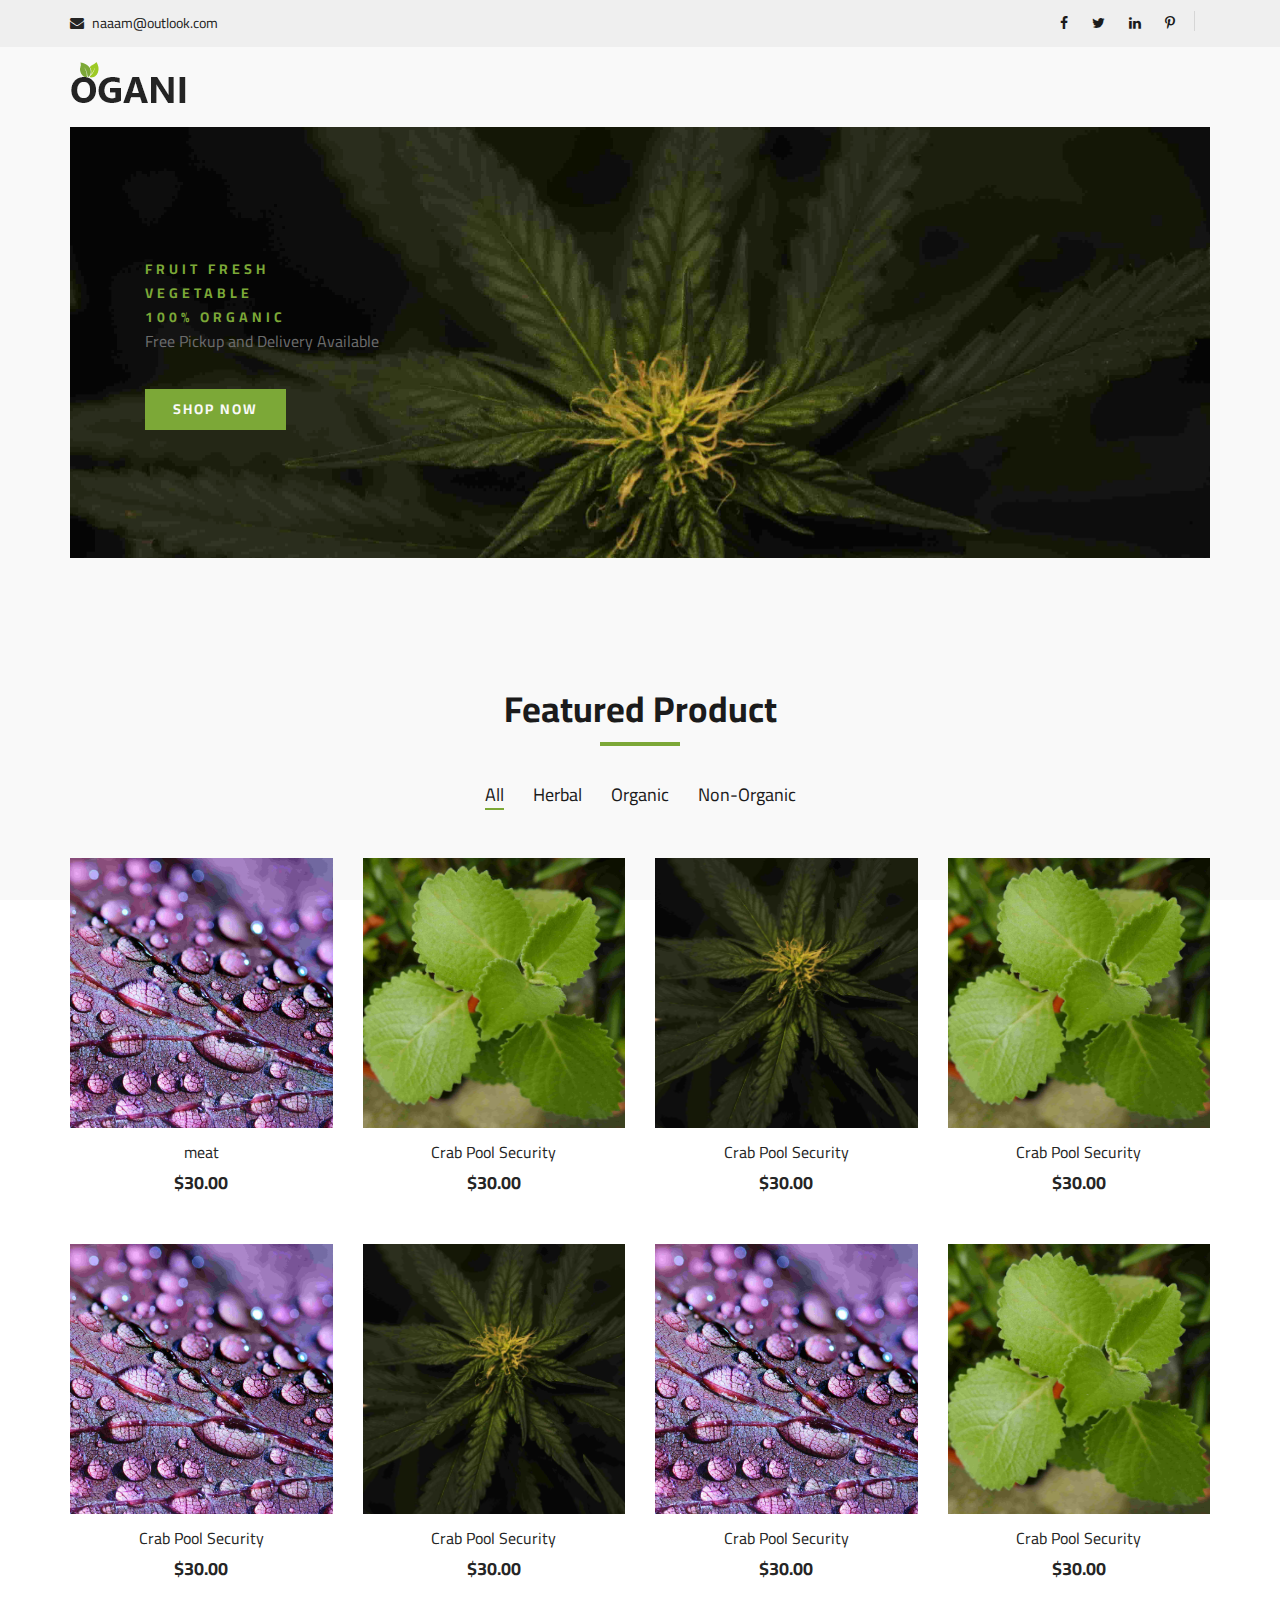
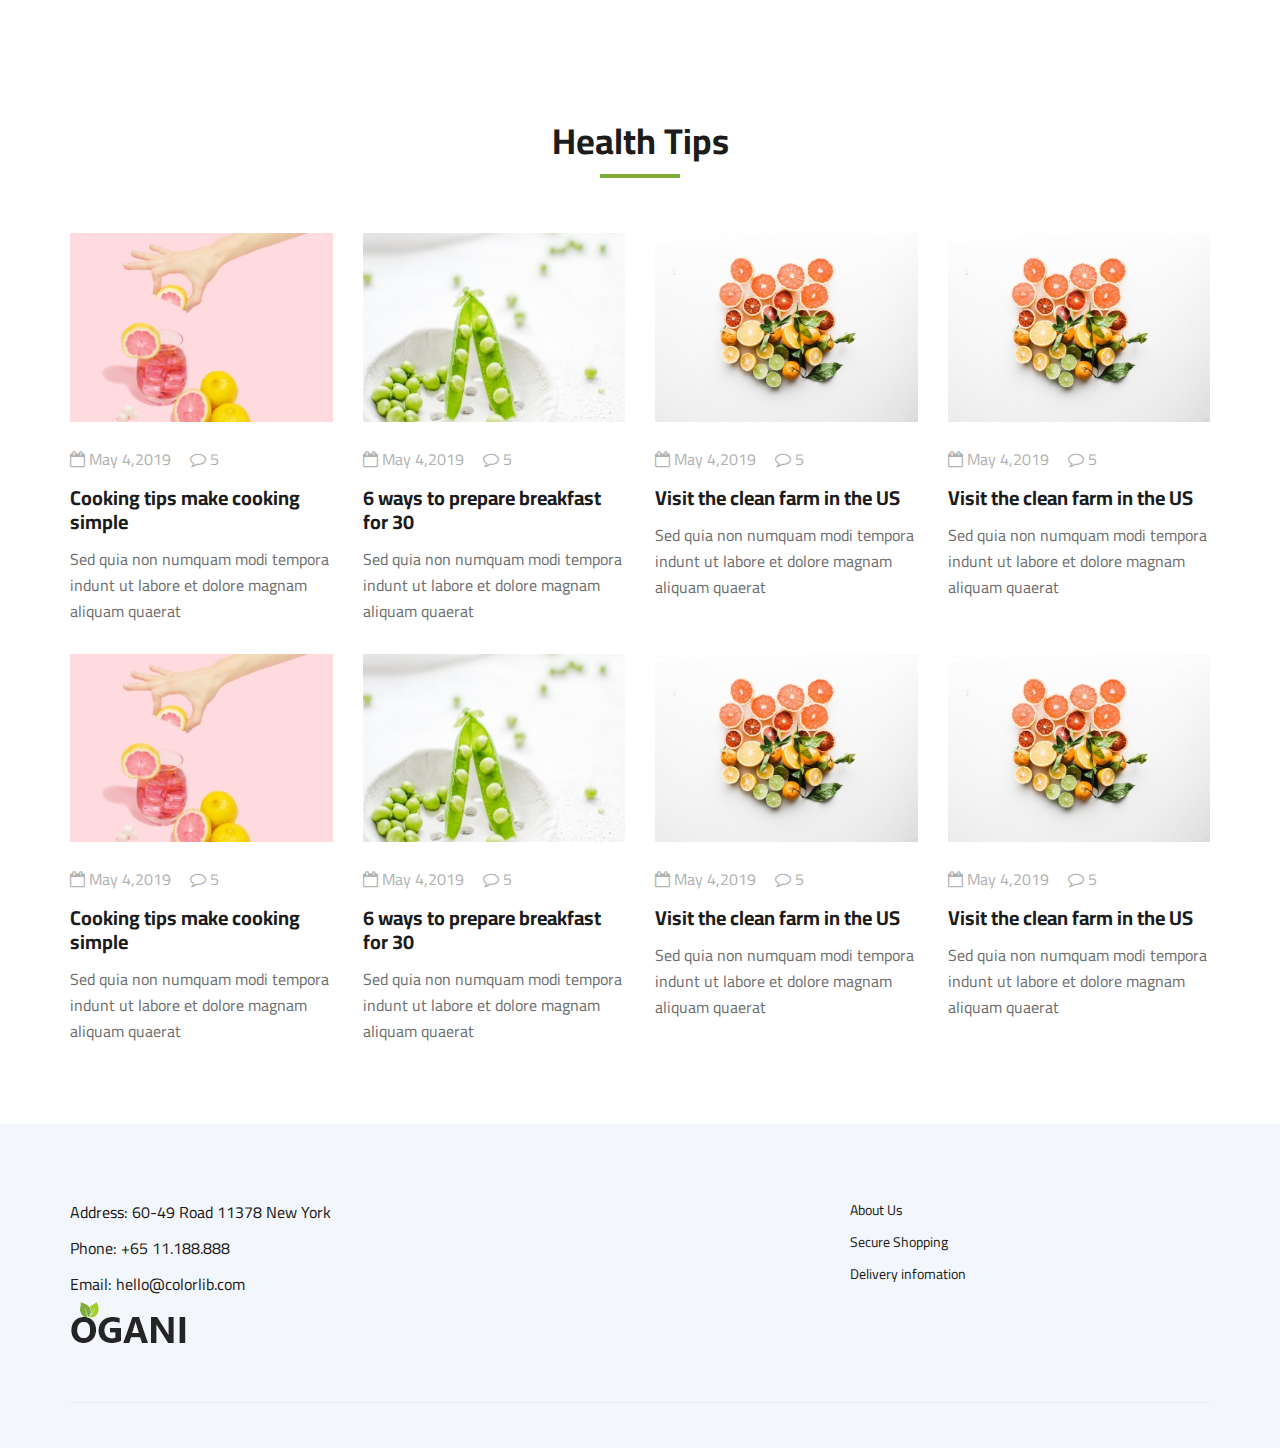
==== commit 2485a6da: "naam4" ====
--- a/index.html
+++ b/index.html
@@ -215,10 +215,10 @@
                             </div>
                         </div>
                     </div> -->
-                    <div class="hero__item set-bg" data-setbg="img/hero/banner.jpg">
+                    <div class="hero__item set-bg" data-setbg="img/hero/13.jpg">
                         <div class="hero__text">
-                            <span>FRUIT FRESH</span>
-                            <h2>Vegetable <br />100% Organic</h2>
+                            <span>FRUIT FRESH</span> <br />
+                        <span>Vegetable <br />100% Organic</span>
                             <p>Free Pickup and Delivery Available</p>
                             <a href="#" class="primary-btn">SHOP NOW</a>
                         </div>
@@ -287,7 +287,7 @@
             <div class="row featured__filter">
                 <div class="col-lg-3 col-md-4 col-sm-6 mix herbal organic">
                     <div class="featured__item">
-                        <div class="featured__item__pic set-bg" data-setbg="img/featured/feature-1.jpg">
+                        <div class="featured__item__pic set-bg" data-setbg="img/featured/11.jpg">
                             <ul class="featured__item__pic__hover">
                                 <li><a href="#"><i class="fa fa-heart"></i></a></li>
                                 <li><a href="#"><i class="fa fa-retweet"></i></a></li>
@@ -302,7 +302,7 @@
                 </div>
                 <div class="col-lg-3 col-md-4 col-sm-6 mix non-organic fastfood">
                     <div class="featured__item">
-                        <div class="featured__item__pic set-bg" data-setbg="img/featured/feature-2.jpg">
+                        <div class="featured__item__pic set-bg" data-setbg="img/featured/12.jpg">
                             <ul class="featured__item__pic__hover">
                                 <li><a href="#"><i class="fa fa-heart"></i></a></li>
                                 <li><a href="#"><i class="fa fa-retweet"></i></a></li>
@@ -317,7 +317,7 @@
                 </div>
                 <div class="col-lg-3 col-md-4 col-sm-6 mix non-organic organic">
                     <div class="featured__item">
-                        <div class="featured__item__pic set-bg" data-setbg="img/featured/feature-3.jpg">
+                        <div class="featured__item__pic set-bg" data-setbg="img/featured/13.jpg">
                             <ul class="featured__item__pic__hover">
                                 <li><a href="#"><i class="fa fa-heart"></i></a></li>
                                 <li><a href="#"><i class="fa fa-retweet"></i></a></li>
@@ -332,7 +332,7 @@
                 </div>
                 <div class="col-lg-3 col-md-4 col-sm-6 mix fastfood herbal">
                     <div class="featured__item">
-                        <div class="featured__item__pic set-bg" data-setbg="img/featured/feature-4.jpg">
+                        <div class="featured__item__pic set-bg" data-setbg="img/featured/12.jpg">
                             <ul class="featured__item__pic__hover">
                                 <li><a href="#"><i class="fa fa-heart"></i></a></li>
                                 <li><a href="#"><i class="fa fa-retweet"></i></a></li>
@@ -347,7 +347,7 @@
                 </div>
                 <div class="col-lg-3 col-md-4 col-sm-6 mix organic non-organic">
                     <div class="featured__item">
-                        <div class="featured__item__pic set-bg" data-setbg="img/featured/feature-5.jpg">
+                        <div class="featured__item__pic set-bg" data-setbg="img/featured/11.jpg">
                             <ul class="featured__item__pic__hover">
                                 <li><a href="#"><i class="fa fa-heart"></i></a></li>
                                 <li><a href="#"><i class="fa fa-retweet"></i></a></li>
@@ -362,7 +362,7 @@
                 </div>
                 <div class="col-lg-3 col-md-4 col-sm-6 mix herbal fastfood">
                     <div class="featured__item">
-                        <div class="featured__item__pic set-bg" data-setbg="img/featured/feature-6.jpg">
+                        <div class="featured__item__pic set-bg" data-setbg="img/featured/13.jpg">
                             <ul class="featured__item__pic__hover">
                                 <li><a href="#"><i class="fa fa-heart"></i></a></li>
                                 <li><a href="#"><i class="fa fa-retweet"></i></a></li>
@@ -377,7 +377,7 @@
                 </div>
                 <div class="col-lg-3 col-md-4 col-sm-6 mix organic non-organic">
                     <div class="featured__item">
-                        <div class="featured__item__pic set-bg" data-setbg="img/featured/feature-7.jpg">
+                        <div class="featured__item__pic set-bg" data-setbg="img/featured/11.jpg">
                             <ul class="featured__item__pic__hover">
                                 <li><a href="#"><i class="fa fa-heart"></i></a></li>
                                 <li><a href="#"><i class="fa fa-retweet"></i></a></li>
@@ -392,7 +392,7 @@
                 </div>
                 <div class="col-lg-3 col-md-4 col-sm-6 mix fastfood non-organic">
                     <div class="featured__item">
-                        <div class="featured__item__pic set-bg" data-setbg="img/featured/feature-8.jpg">
+                        <div class="featured__item__pic set-bg" data-setbg="img/featured/12.jpg">
                             <ul class="featured__item__pic__hover">
                                 <li><a href="#"><i class="fa fa-heart"></i></a></li>
                                 <li><a href="#"><i class="fa fa-retweet"></i></a></li>
@@ -644,7 +644,7 @@
                 </div>
             </div>
             <div class="row">
-                <div class="col-lg-4 col-md-4 col-sm-6">
+                <div class="col-lg-3 col-md-4 col-sm-6">
                     <div class="blog__item">
                         <div class="blog__item__pic">
                             <img src="img/blog/blog-1.jpg" alt="">
@@ -659,7 +659,7 @@
                         </div>
                     </div>
                 </div>
-                <div class="col-lg-4 col-md-4 col-sm-6">
+                <div class="col-lg-3 col-md-4 col-sm-6">
                     <div class="blog__item">
                         <div class="blog__item__pic">
                             <img src="img/blog/blog-2.jpg" alt="">
@@ -674,7 +674,82 @@
                         </div>
                     </div>
                 </div>
-                <div class="col-lg-4 col-md-4 col-sm-6">
+                <div class="col-lg-3 col-md-4 col-sm-6">
+                    <div class="blog__item">
+                        <div class="blog__item__pic">
+                            <img src="img/blog/blog-3.jpg" alt="">
+                        </div>
+                        <div class="blog__item__text">
+                            <ul>
+                                <li><i class="fa fa-calendar-o"></i> May 4,2019</li>
+                                <li><i class="fa fa-comment-o"></i> 5</li>
+                            </ul>
+                            <h5><a href="#">Visit the clean farm in the US</a></h5>
+                            <p>Sed quia non numquam modi tempora indunt ut labore et dolore magnam aliquam quaerat </p>
+                        </div>
+                    </div>
+                </div>
+                <div class="col-lg-3 col-md-4 col-sm-6">
+                    <div class="blog__item">
+                        <div class="blog__item__pic">
+                            <img src="img/blog/blog-3.jpg" alt="">
+                        </div>
+                        <div class="blog__item__text">
+                            <ul>
+                                <li><i class="fa fa-calendar-o"></i> May 4,2019</li>
+                                <li><i class="fa fa-comment-o"></i> 5</li>
+                            </ul>
+                            <h5><a href="#">Visit the clean farm in the US</a></h5>
+                            <p>Sed quia non numquam modi tempora indunt ut labore et dolore magnam aliquam quaerat </p>
+                        </div>
+                    </div>
+                </div>
+                <div class="col-lg-3 col-md-4 col-sm-6">
+                    <div class="blog__item">
+                        <div class="blog__item__pic">
+                            <img src="img/blog/blog-1.jpg" alt="">
+                        </div>
+                        <div class="blog__item__text">
+                            <ul>
+                                <li><i class="fa fa-calendar-o"></i> May 4,2019</li>
+                                <li><i class="fa fa-comment-o"></i> 5</li>
+                            </ul>
+                            <h5><a href="#">Cooking tips make cooking simple</a></h5>
+                            <p>Sed quia non numquam modi tempora indunt ut labore et dolore magnam aliquam quaerat </p>
+                        </div>
+                    </div>
+                </div>
+                <div class="col-lg-3 col-md-4 col-sm-6">
+                    <div class="blog__item">
+                        <div class="blog__item__pic">
+                            <img src="img/blog/blog-2.jpg" alt="">
+                        </div>
+                        <div class="blog__item__text">
+                            <ul>
+                                <li><i class="fa fa-calendar-o"></i> May 4,2019</li>
+                                <li><i class="fa fa-comment-o"></i> 5</li>
+                            </ul>
+                            <h5><a href="#">6 ways to prepare breakfast for 30</a></h5>
+                            <p>Sed quia non numquam modi tempora indunt ut labore et dolore magnam aliquam quaerat </p>
+                        </div>
+                    </div>
+                </div>
+                <div class="col-lg-3 col-md-4 col-sm-6">
+                    <div class="blog__item">
+                        <div class="blog__item__pic">
+                            <img src="img/blog/blog-3.jpg" alt="">
+                        </div>
+                        <div class="blog__item__text">
+                            <ul>
+                                <li><i class="fa fa-calendar-o"></i> May 4,2019</li>
+                                <li><i class="fa fa-comment-o"></i> 5</li>
+                            </ul>
+                            <h5><a href="#">Visit the clean farm in the US</a></h5>
+                            <p>Sed quia non numquam modi tempora indunt ut labore et dolore magnam aliquam quaerat </p>
+                        </div>
+                    </div>
+                </div>
+                <div class="col-lg-3 col-md-4 col-sm-6">
                     <div class="blog__item">
                         <div class="blog__item__pic">
                             <img src="img/blog/blog-3.jpg" alt="">
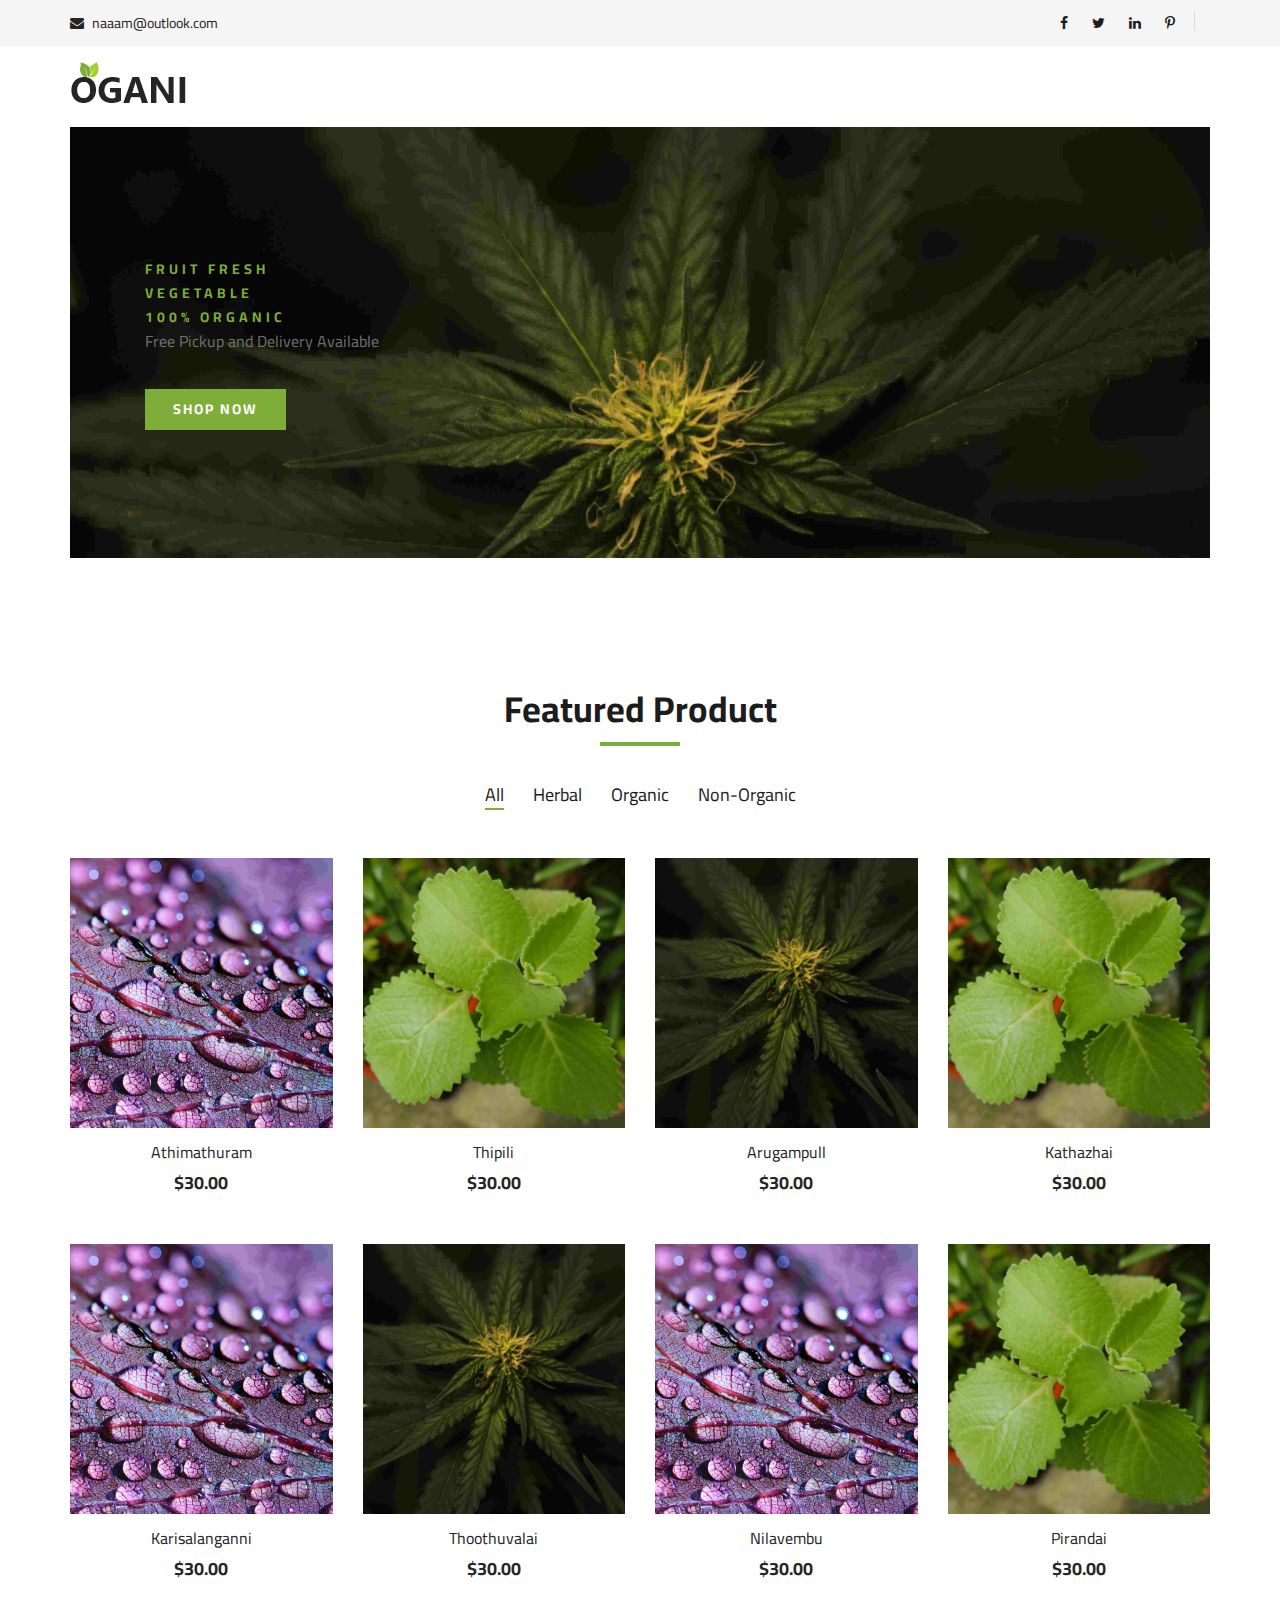
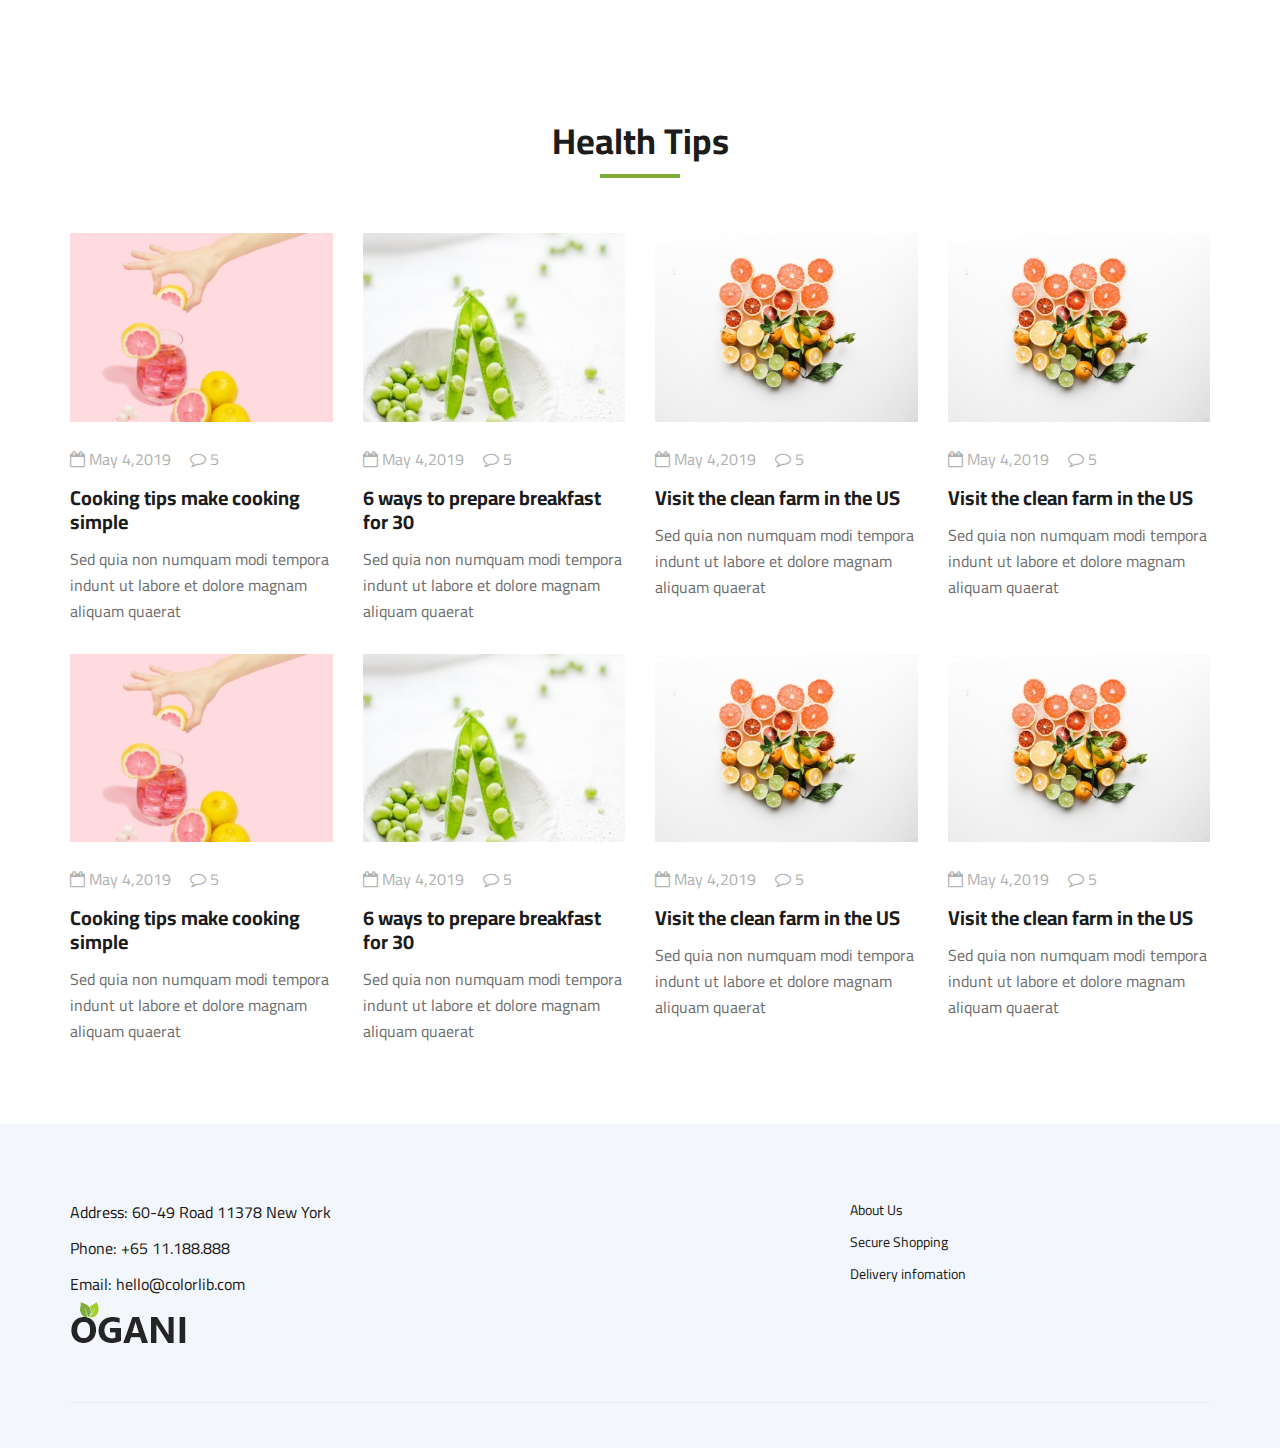
==== commit b54dc794: "naam6" ====
--- a/index.html
+++ b/index.html
@@ -30,7 +30,7 @@
     </div>
 
     <!-- Humberger Begin -->
-    <div class="humberger__menu__overlay"></div>
+    <!-- <div class="humberger__menu__overlay"></div>
     <div class="humberger__menu__wrapper">
         <div class="humberger__menu__logo">
             <a href="#"><img src="img/logo.png" alt=""></a>
@@ -85,7 +85,7 @@
                 <li>Free Shipping for all Order of $99</li>
             </ul>
         </div>
-    </div>
+    </div> -->
     <!-- Humberger End -->
 
     <!-- Header Section Begin -->
@@ -161,9 +161,9 @@
                     </div>
                 </div> -->
             </div>
-            <div class="humberger__open">
+            <!-- <div class="humberger__open">
                 <i class="fa fa-bars"></i>
-            </div>
+            </div> -->
         </div>
     </header>
     <!-- Header Section End -->
@@ -295,7 +295,7 @@
                             </ul>
                         </div>
                         <div class="featured__item__text">
-                            <h6><a href="#">meat</a></h6>
+                            <h6><a href="#">Athimathuram</a></h6>
                             <h5>$30.00</h5>
                         </div>
                     </div>
@@ -310,7 +310,7 @@
                             </ul>
                         </div>
                         <div class="featured__item__text">
-                            <h6><a href="#">Crab Pool Security</a></h6>
+                            <h6><a href="#">Thipili</a></h6>
                             <h5>$30.00</h5>
                         </div>
                     </div>
@@ -325,7 +325,7 @@
                             </ul>
                         </div>
                         <div class="featured__item__text">
-                            <h6><a href="#">Crab Pool Security</a></h6>
+                            <h6><a href="#">Arugampull</a></h6>
                             <h5>$30.00</h5>
                         </div>
                     </div>
@@ -340,7 +340,7 @@
                             </ul>
                         </div>
                         <div class="featured__item__text">
-                            <h6><a href="#">Crab Pool Security</a></h6>
+                            <h6><a href="#">Kathazhai</a></h6>
                             <h5>$30.00</h5>
                         </div>
                     </div>
@@ -355,7 +355,7 @@
                             </ul>
                         </div>
                         <div class="featured__item__text">
-                            <h6><a href="#">Crab Pool Security</a></h6>
+                            <h6><a href="#">Karisalanganni</a></h6>
                             <h5>$30.00</h5>
                         </div>
                     </div>
@@ -370,7 +370,7 @@
                             </ul>
                         </div>
                         <div class="featured__item__text">
-                            <h6><a href="#">Crab Pool Security</a></h6>
+                            <h6><a href="#">Thoothuvalai</a></h6>
                             <h5>$30.00</h5>
                         </div>
                     </div>
@@ -385,7 +385,7 @@
                             </ul>
                         </div>
                         <div class="featured__item__text">
-                            <h6><a href="#">Crab Pool Security</a></h6>
+                            <h6><a href="#">Nilavembu</a></h6>
                             <h5>$30.00</h5>
                         </div>
                     </div>
@@ -400,7 +400,7 @@
                             </ul>
                         </div>
                         <div class="featured__item__text">
-                            <h6><a href="#">Crab Pool Security</a></h6>
+                            <h6><a href="#">Pirandai</a></h6>
                             <h5>$30.00</h5>
                         </div>
                     </div>
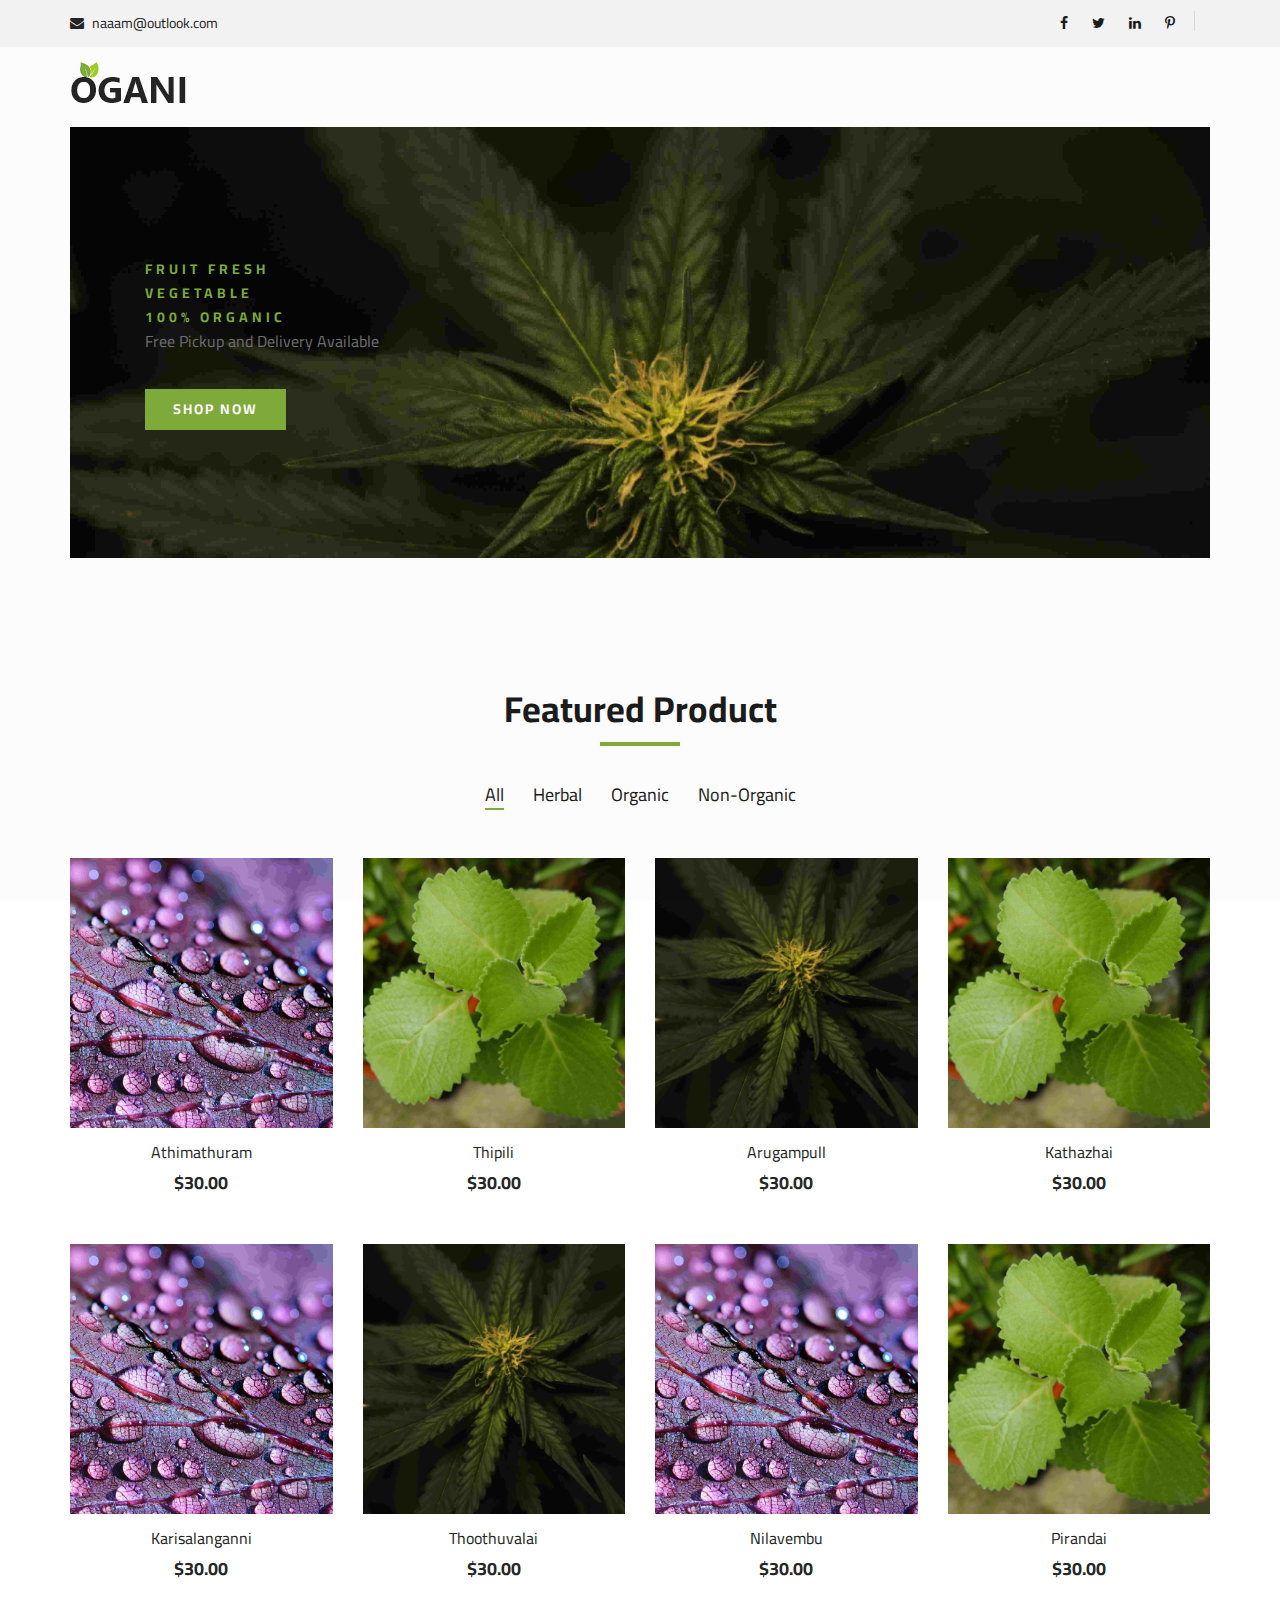
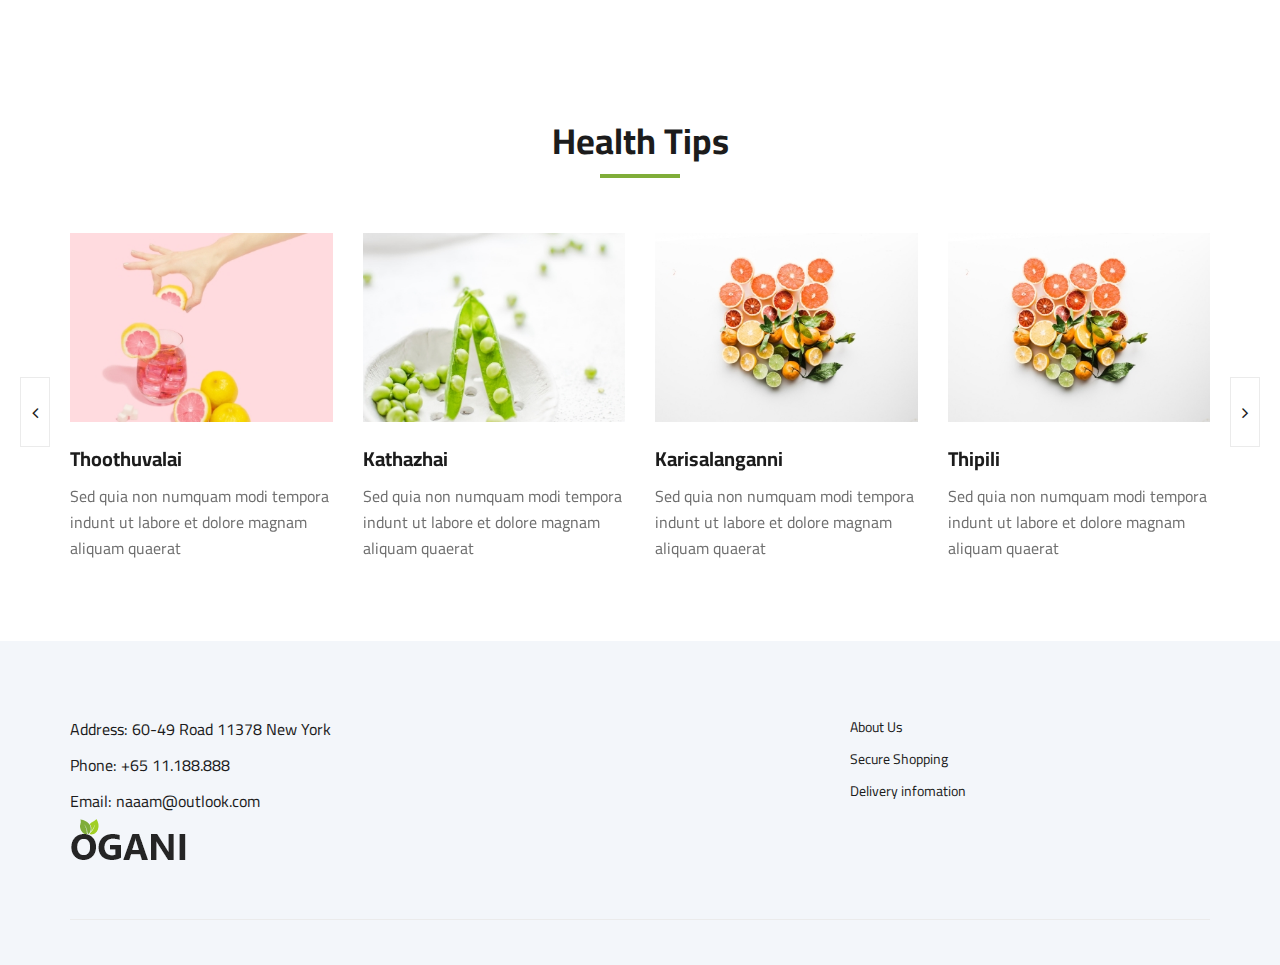
==== commit 00283ede: "naam7" ====
--- a/index.html
+++ b/index.html
@@ -644,17 +644,19 @@
                 </div>
             </div>
             <div class="row">
+                <div class="categories__slider owl-carousel">
+
                 <div class="col-lg-3 col-md-4 col-sm-6">
                     <div class="blog__item">
                         <div class="blog__item__pic">
                             <img src="img/blog/blog-1.jpg" alt="">
                         </div>
                         <div class="blog__item__text">
-                            <ul>
+                            <!-- <ul>
                                 <li><i class="fa fa-calendar-o"></i> May 4,2019</li>
                                 <li><i class="fa fa-comment-o"></i> 5</li>
-                            </ul>
-                            <h5><a href="#">Cooking tips make cooking simple</a></h5>
+                            </ul> -->
+                            <h5><a href="#">Thoothuvalai</a></h5>
                             <p>Sed quia non numquam modi tempora indunt ut labore et dolore magnam aliquam quaerat </p>
                         </div>
                     </div>
@@ -665,11 +667,11 @@
                             <img src="img/blog/blog-2.jpg" alt="">
                         </div>
                         <div class="blog__item__text">
-                            <ul>
+                            <!-- <ul>
                                 <li><i class="fa fa-calendar-o"></i> May 4,2019</li>
                                 <li><i class="fa fa-comment-o"></i> 5</li>
-                            </ul>
-                            <h5><a href="#">6 ways to prepare breakfast for 30</a></h5>
+                            </ul> -->
+                            <h5><a href="#">Kathazhai</a></h5>
                             <p>Sed quia non numquam modi tempora indunt ut labore et dolore magnam aliquam quaerat </p>
                         </div>
                     </div>
@@ -680,11 +682,11 @@
                             <img src="img/blog/blog-3.jpg" alt="">
                         </div>
                         <div class="blog__item__text">
-                            <ul>
+                            <!-- <ul>
                                 <li><i class="fa fa-calendar-o"></i> May 4,2019</li>
                                 <li><i class="fa fa-comment-o"></i> 5</li>
-                            </ul>
-                            <h5><a href="#">Visit the clean farm in the US</a></h5>
+                            </ul> -->
+                            <h5><a href="#">Karisalanganni</a></h5>
                             <p>Sed quia non numquam modi tempora indunt ut labore et dolore magnam aliquam quaerat </p>
                         </div>
                     </div>
@@ -695,11 +697,11 @@
                             <img src="img/blog/blog-3.jpg" alt="">
                         </div>
                         <div class="blog__item__text">
-                            <ul>
+                            <!-- <ul>
                                 <li><i class="fa fa-calendar-o"></i> May 4,2019</li>
                                 <li><i class="fa fa-comment-o"></i> 5</li>
-                            </ul>
-                            <h5><a href="#">Visit the clean farm in the US</a></h5>
+                            </ul> -->
+                            <h5><a href="#">Thipili</a></h5>
                             <p>Sed quia non numquam modi tempora indunt ut labore et dolore magnam aliquam quaerat </p>
                         </div>
                     </div>
@@ -710,11 +712,11 @@
                             <img src="img/blog/blog-1.jpg" alt="">
                         </div>
                         <div class="blog__item__text">
-                            <ul>
+                            <!-- <ul>
                                 <li><i class="fa fa-calendar-o"></i> May 4,2019</li>
                                 <li><i class="fa fa-comment-o"></i> 5</li>
-                            </ul>
-                            <h5><a href="#">Cooking tips make cooking simple</a></h5>
+                            </ul> -->
+                            <h5><a href="#">Nilavembu</a></h5>
                             <p>Sed quia non numquam modi tempora indunt ut labore et dolore magnam aliquam quaerat </p>
                         </div>
                     </div>
@@ -725,11 +727,11 @@
                             <img src="img/blog/blog-2.jpg" alt="">
                         </div>
                         <div class="blog__item__text">
-                            <ul>
+                            <!-- <ul>
                                 <li><i class="fa fa-calendar-o"></i> May 4,2019</li>
                                 <li><i class="fa fa-comment-o"></i> 5</li>
-                            </ul>
-                            <h5><a href="#">6 ways to prepare breakfast for 30</a></h5>
+                            </ul> -->
+                            <h5><a href="#">Athimathuram</a></h5>
                             <p>Sed quia non numquam modi tempora indunt ut labore et dolore magnam aliquam quaerat </p>
                         </div>
                     </div>
@@ -740,11 +742,11 @@
                             <img src="img/blog/blog-3.jpg" alt="">
                         </div>
                         <div class="blog__item__text">
-                            <ul>
+                            <!-- <ul>
                                 <li><i class="fa fa-calendar-o"></i> May 4,2019</li>
                                 <li><i class="fa fa-comment-o"></i> 5</li>
-                            </ul>
-                            <h5><a href="#">Visit the clean farm in the US</a></h5>
+                            </ul> -->
+                            <h5><a href="#">Arugampull</a></h5>
                             <p>Sed quia non numquam modi tempora indunt ut labore et dolore magnam aliquam quaerat </p>
                         </div>
                     </div>
@@ -755,15 +757,16 @@
                             <img src="img/blog/blog-3.jpg" alt="">
                         </div>
                         <div class="blog__item__text">
-                            <ul>
+                            <!-- <ul>
                                 <li><i class="fa fa-calendar-o"></i> May 4,2019</li>
                                 <li><i class="fa fa-comment-o"></i> 5</li>
-                            </ul>
-                            <h5><a href="#">Visit the clean farm in the US</a></h5>
+                            </ul> -->
+                            <h5><a href="#">Pirandai</a></h5>
                             <p>Sed quia non numquam modi tempora indunt ut labore et dolore magnam aliquam quaerat </p>
                         </div>
                     </div>
                 </div>
+            </div></div>
             </div>
         </div>
     </section>
@@ -779,7 +782,7 @@
                         <ul>
                             <li>Address: 60-49 Road 11378 New York</li>
                             <li>Phone: +65 11.188.888</li>
-                            <li>Email: hello@colorlib.com</li>
+                            <li>Email: naaam@outlook.com</li>
                         </ul>
                         <div class="footer__about__logo">
                             <a href="./index.html"><img src="img/logo.png" alt=""></a>
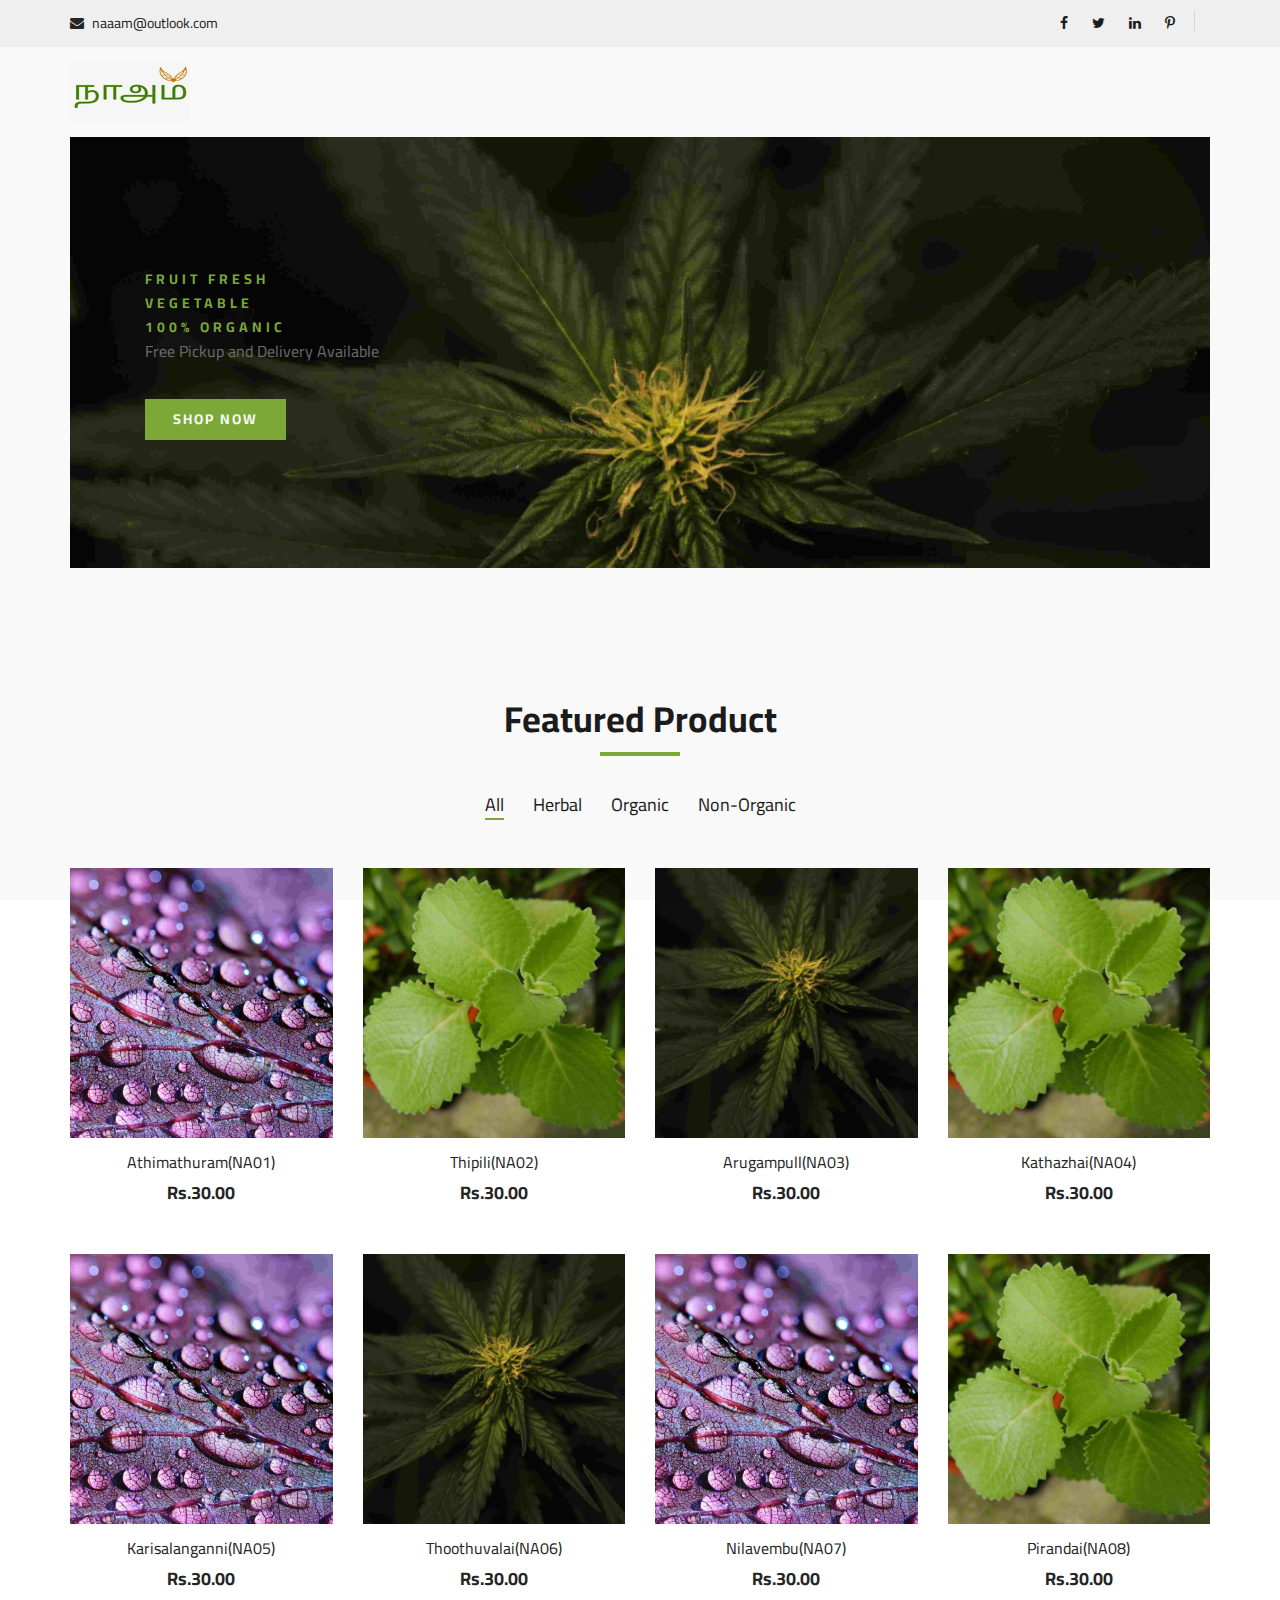
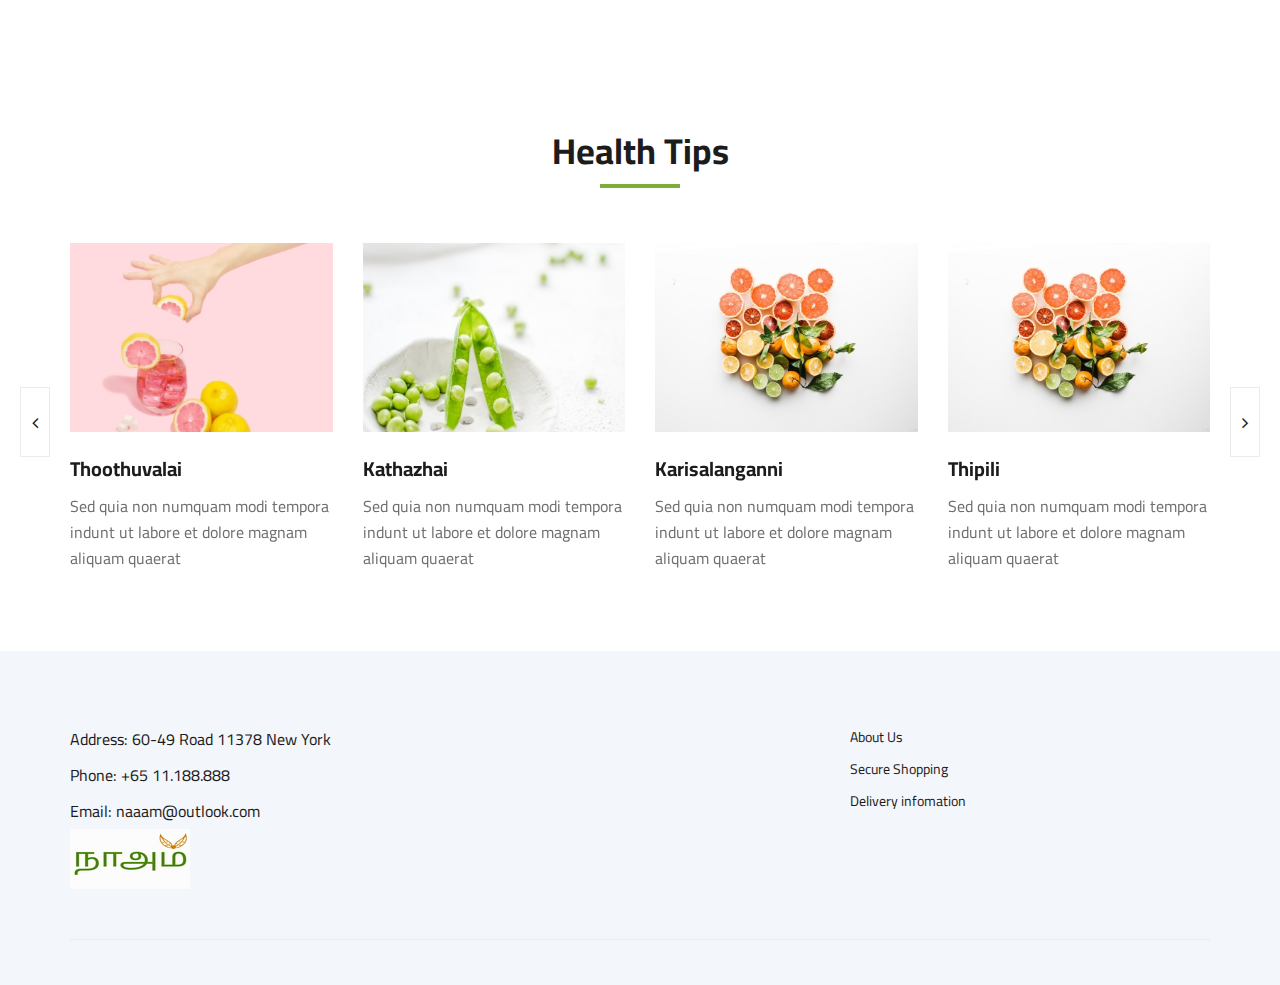
==== commit 327c8032: "naam8" ====
--- a/index.html
+++ b/index.html
@@ -130,7 +130,7 @@
             <div class="row">
                 <div class="col-lg-6 ">
                     <div class="header__logo">
-                        <a href="./index.html"><img src="img/logo.png" alt=""></a>
+                        <a href="./index.html"><img src="img/naaamlogo1.jpg" alt=""></a>
                     </div>
                 </div>
                 <div class="col-lg-6">
@@ -295,8 +295,8 @@
                             </ul>
                         </div>
                         <div class="featured__item__text">
-                            <h6><a href="#">Athimathuram</a></h6>
-                            <h5>$30.00</h5>
+                            <h6><a href="#">Athimathuram(NA01)</a></h6>
+                            <h5>Rs.30.00</h5>
                         </div>
                     </div>
                 </div>
@@ -310,8 +310,8 @@
                             </ul>
                         </div>
                         <div class="featured__item__text">
-                            <h6><a href="#">Thipili</a></h6>
-                            <h5>$30.00</h5>
+                            <h6><a href="#">Thipili(NA02)</a></h6>
+                            <h5>Rs.30.00</h5>
                         </div>
                     </div>
                 </div>
@@ -325,8 +325,8 @@
                             </ul>
                         </div>
                         <div class="featured__item__text">
-                            <h6><a href="#">Arugampull</a></h6>
-                            <h5>$30.00</h5>
+                            <h6><a href="#">Arugampull(NA03)</a></h6>
+                            <h5>Rs.30.00</h5>
                         </div>
                     </div>
                 </div>
@@ -340,8 +340,8 @@
                             </ul>
                         </div>
                         <div class="featured__item__text">
-                            <h6><a href="#">Kathazhai</a></h6>
-                            <h5>$30.00</h5>
+                            <h6><a href="#">Kathazhai(NA04)</a></h6>
+                            <h5>Rs.30.00</h5>
                         </div>
                     </div>
                 </div>
@@ -355,8 +355,8 @@
                             </ul>
                         </div>
                         <div class="featured__item__text">
-                            <h6><a href="#">Karisalanganni</a></h6>
-                            <h5>$30.00</h5>
+                            <h6><a href="#">Karisalanganni(NA05)</a></h6>
+                            <h5>Rs.30.00</h5>
                         </div>
                     </div>
                 </div>
@@ -370,8 +370,8 @@
                             </ul>
                         </div>
                         <div class="featured__item__text">
-                            <h6><a href="#">Thoothuvalai</a></h6>
-                            <h5>$30.00</h5>
+                            <h6><a href="#">Thoothuvalai(NA06)</a></h6>
+                            <h5>Rs.30.00</h5>
                         </div>
                     </div>
                 </div>
@@ -385,8 +385,8 @@
                             </ul>
                         </div>
                         <div class="featured__item__text">
-                            <h6><a href="#">Nilavembu</a></h6>
-                            <h5>$30.00</h5>
+                            <h6><a href="#">Nilavembu(NA07)</a></h6>
+                            <h5>Rs.30.00</h5>
                         </div>
                     </div>
                 </div>
@@ -400,8 +400,8 @@
                             </ul>
                         </div>
                         <div class="featured__item__text">
-                            <h6><a href="#">Pirandai</a></h6>
-                            <h5>$30.00</h5>
+                            <h6><a href="#">Pirandai(NA08)</a></h6>
+                            <h5>Rs.30.00</h5>
                         </div>
                     </div>
                 </div>
@@ -785,7 +785,7 @@
                             <li>Email: naaam@outlook.com</li>
                         </ul>
                         <div class="footer__about__logo">
-                            <a href="./index.html"><img src="img/logo.png" alt=""></a>
+                            <a href="./index.html"><img src="img/naaamlogo1.jpg" alt=""></a>
                         </div>
                     </div>
                 </div>
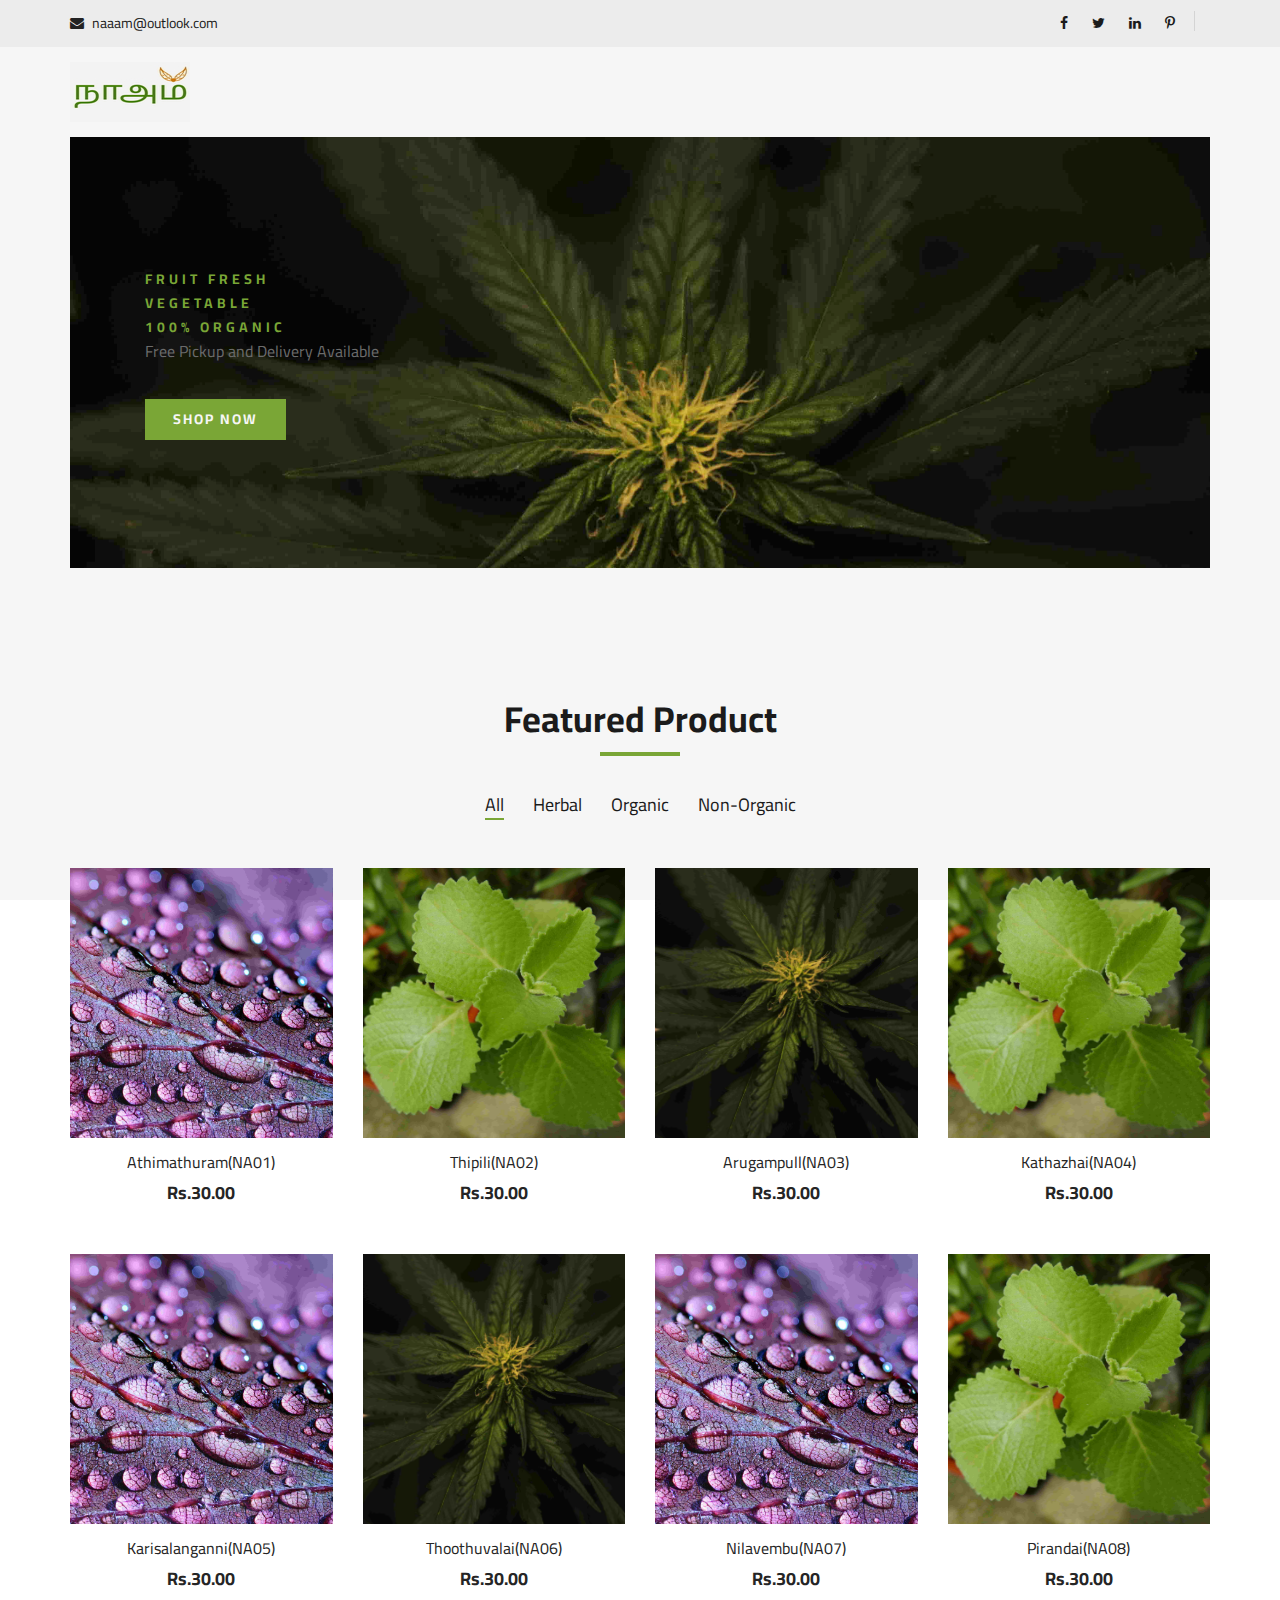
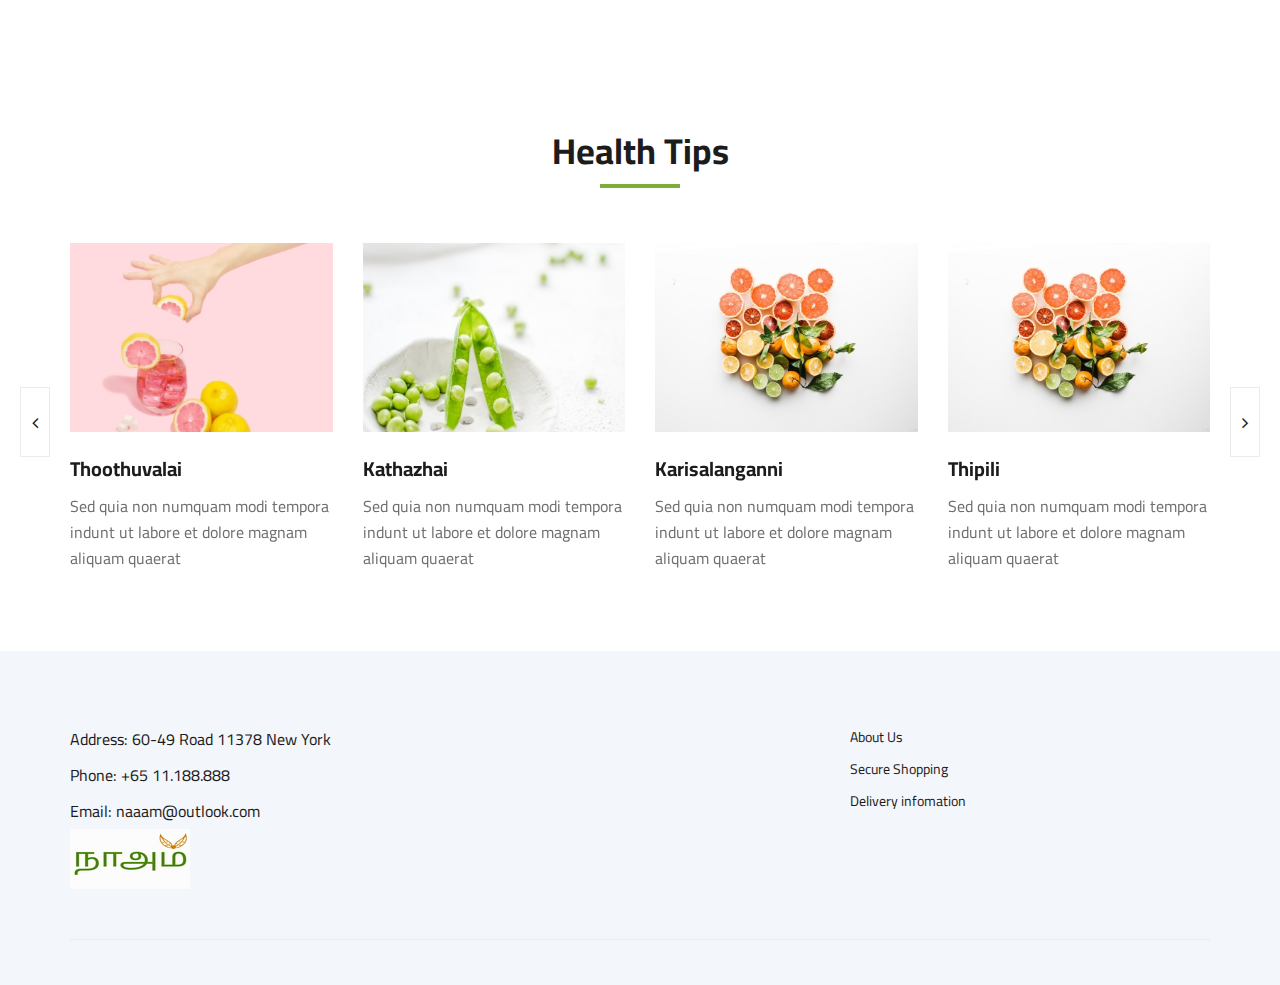
==== commit 982e609f: "naaam8" ====
--- a/index.html
+++ b/index.html
@@ -408,6 +408,7 @@
             </div>
         </div>
     </section>
+    
     <!-- Featured Section End -->
 
     <!-- Banner Begin -->
@@ -843,6 +844,7 @@
     <!-- Footer Section End -->
 
     <!-- Js Plugins -->
+    <script src="https://account.snatchbot.me/script.js"></script><script>window.sntchChat.Init(124765)</script>
     <script src="js/jquery-3.3.1.min.js"></script>
     <script src="js/bootstrap.min.js"></script>
     <script src="js/jquery.nice-select.min.js"></script>
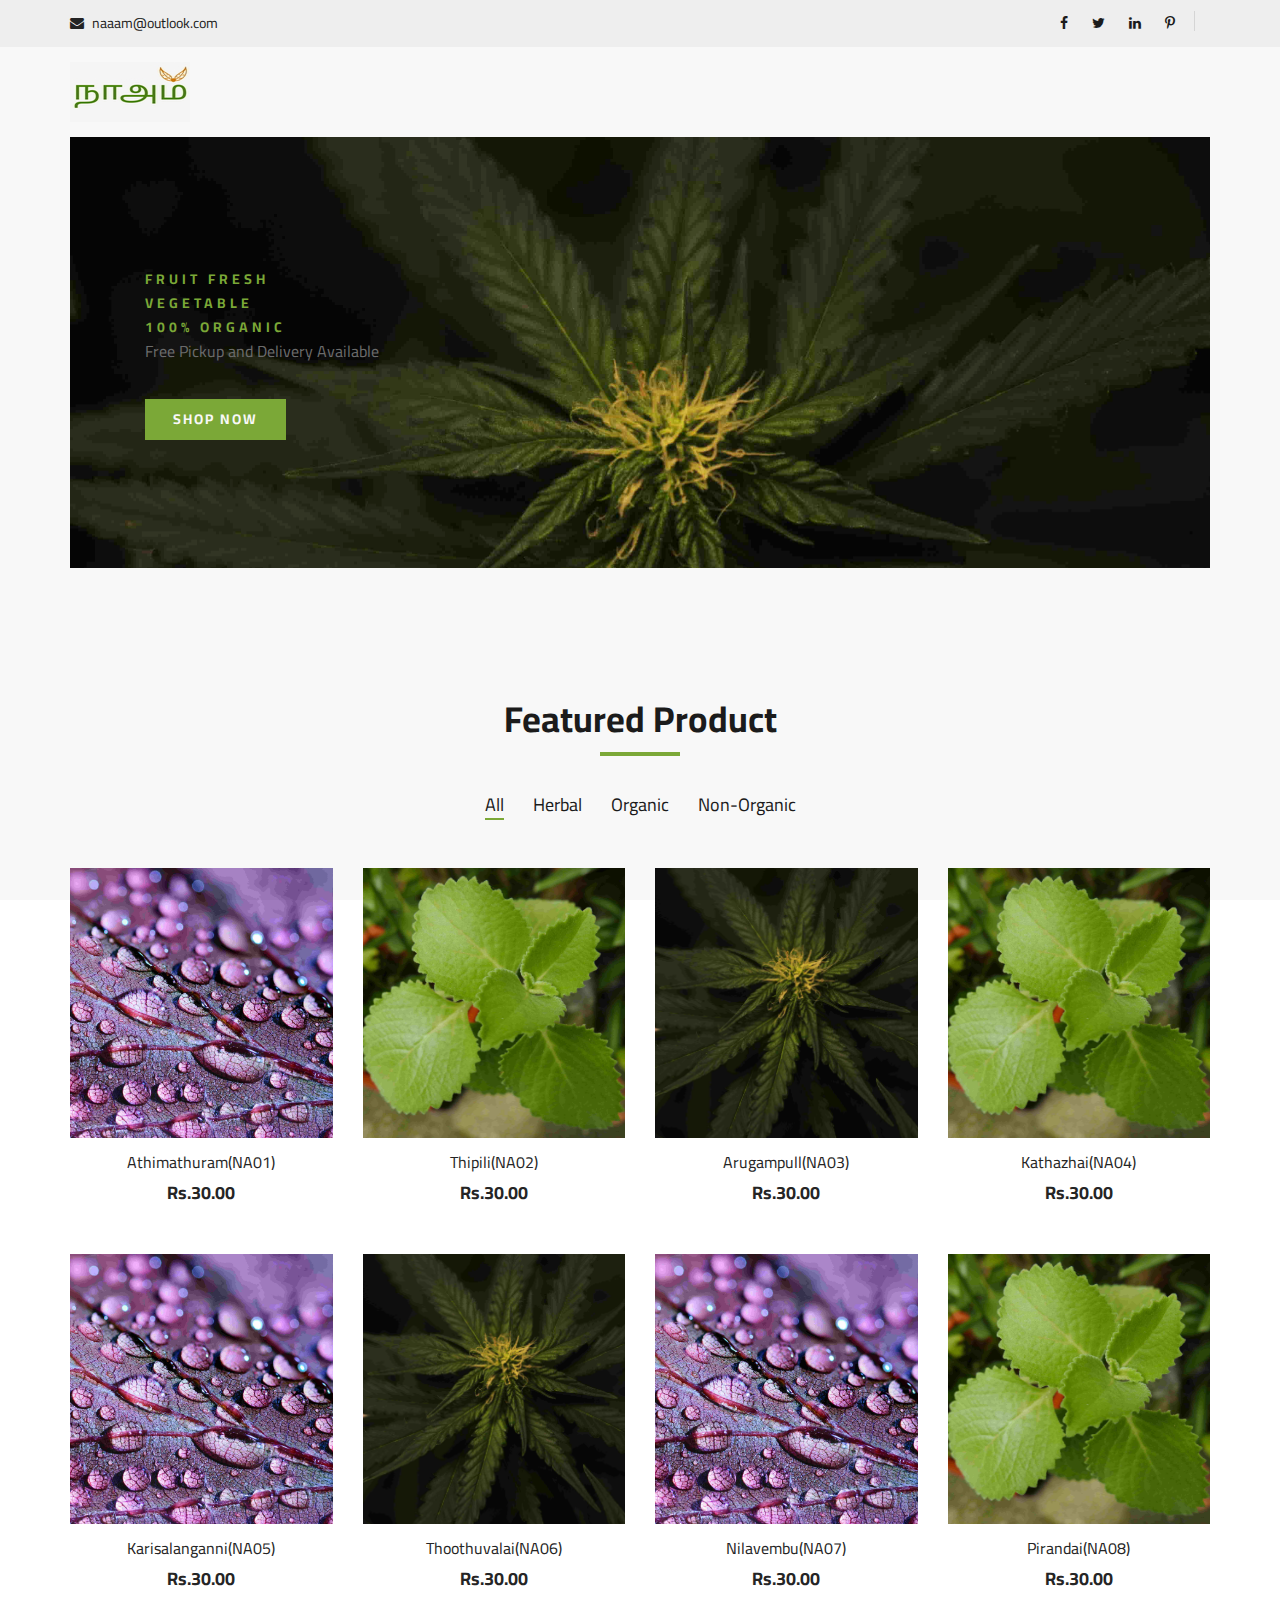
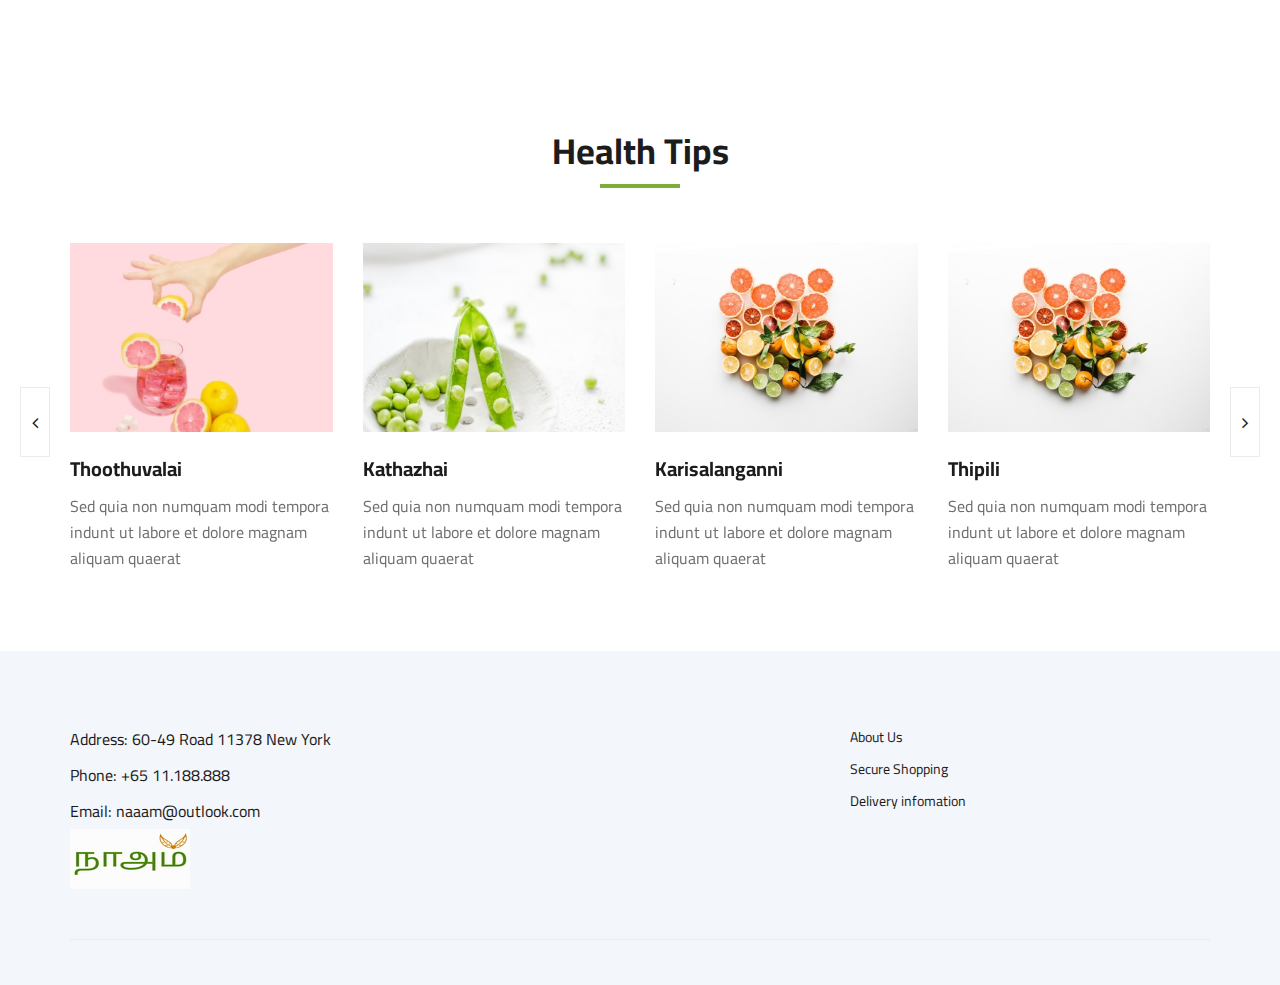
==== commit b03de7b9: "naaam9" ====
--- a/index.html
+++ b/index.html
@@ -844,7 +844,7 @@
     <!-- Footer Section End -->
 
     <!-- Js Plugins -->
-    <script src="https://account.snatchbot.me/script.js"></script><script>window.sntchChat.Init(124765)</script>
+    
     <script src="js/jquery-3.3.1.min.js"></script>
     <script src="js/bootstrap.min.js"></script>
     <script src="js/jquery.nice-select.min.js"></script>
@@ -853,7 +853,7 @@
     <script src="js/mixitup.min.js"></script>
     <script src="js/owl.carousel.min.js"></script>
     <script src="js/main.js"></script>
-
+    <script src="https://account.snatchbot.me/script.js"></script><script>window.sntchChat.Init(124765)</script> 
 
 
 </body>
